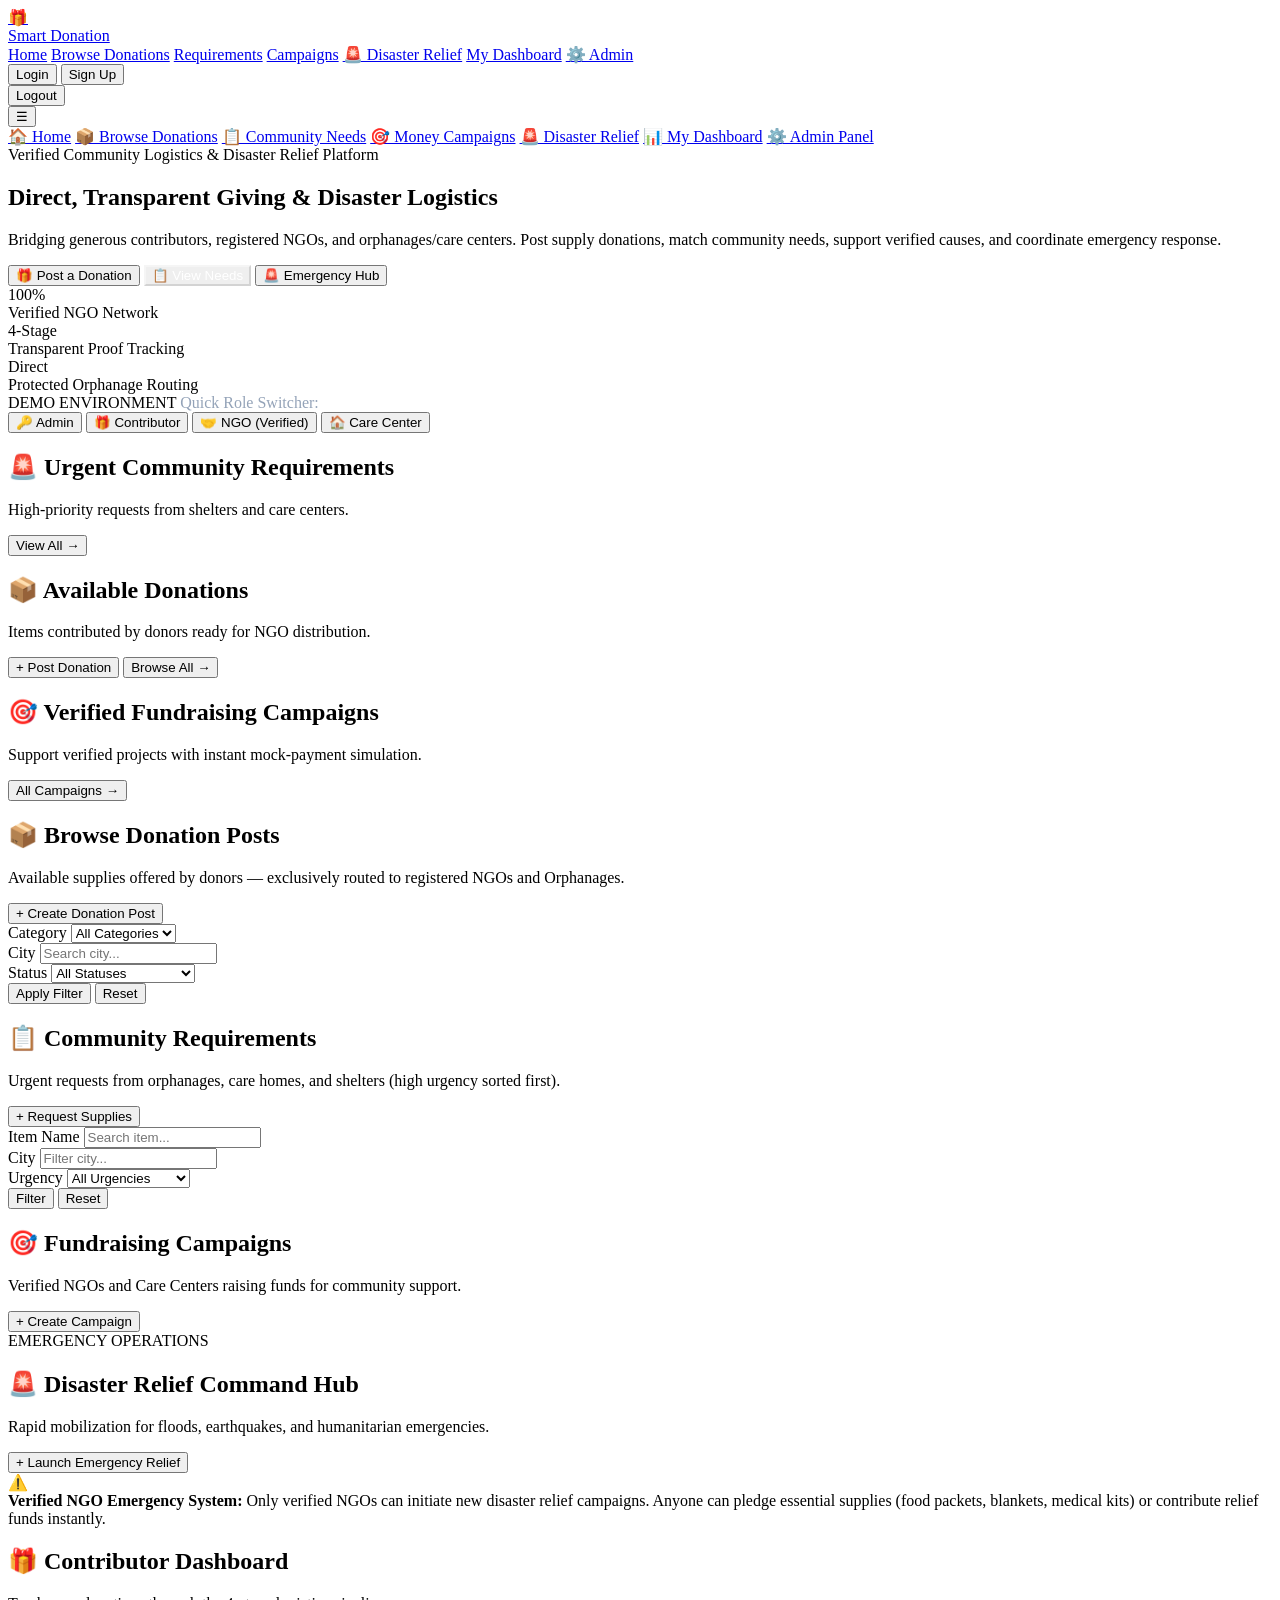
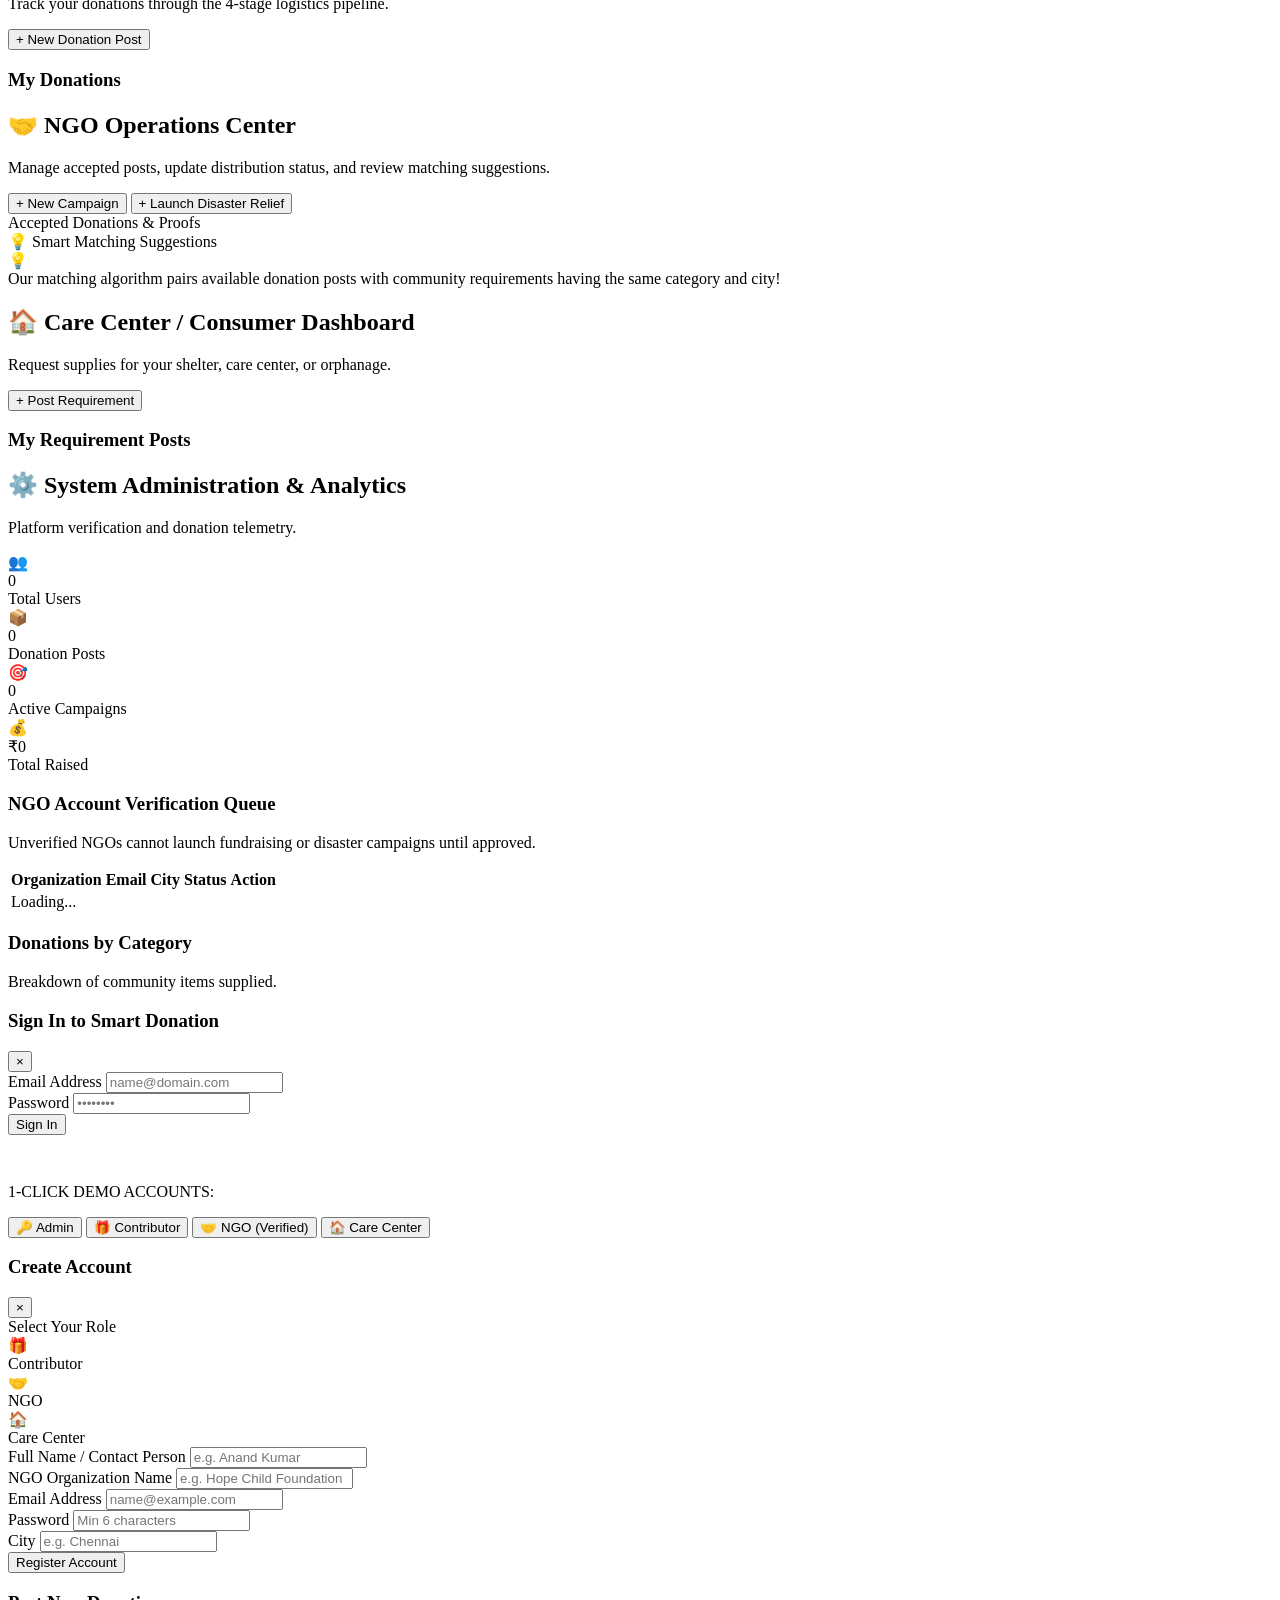
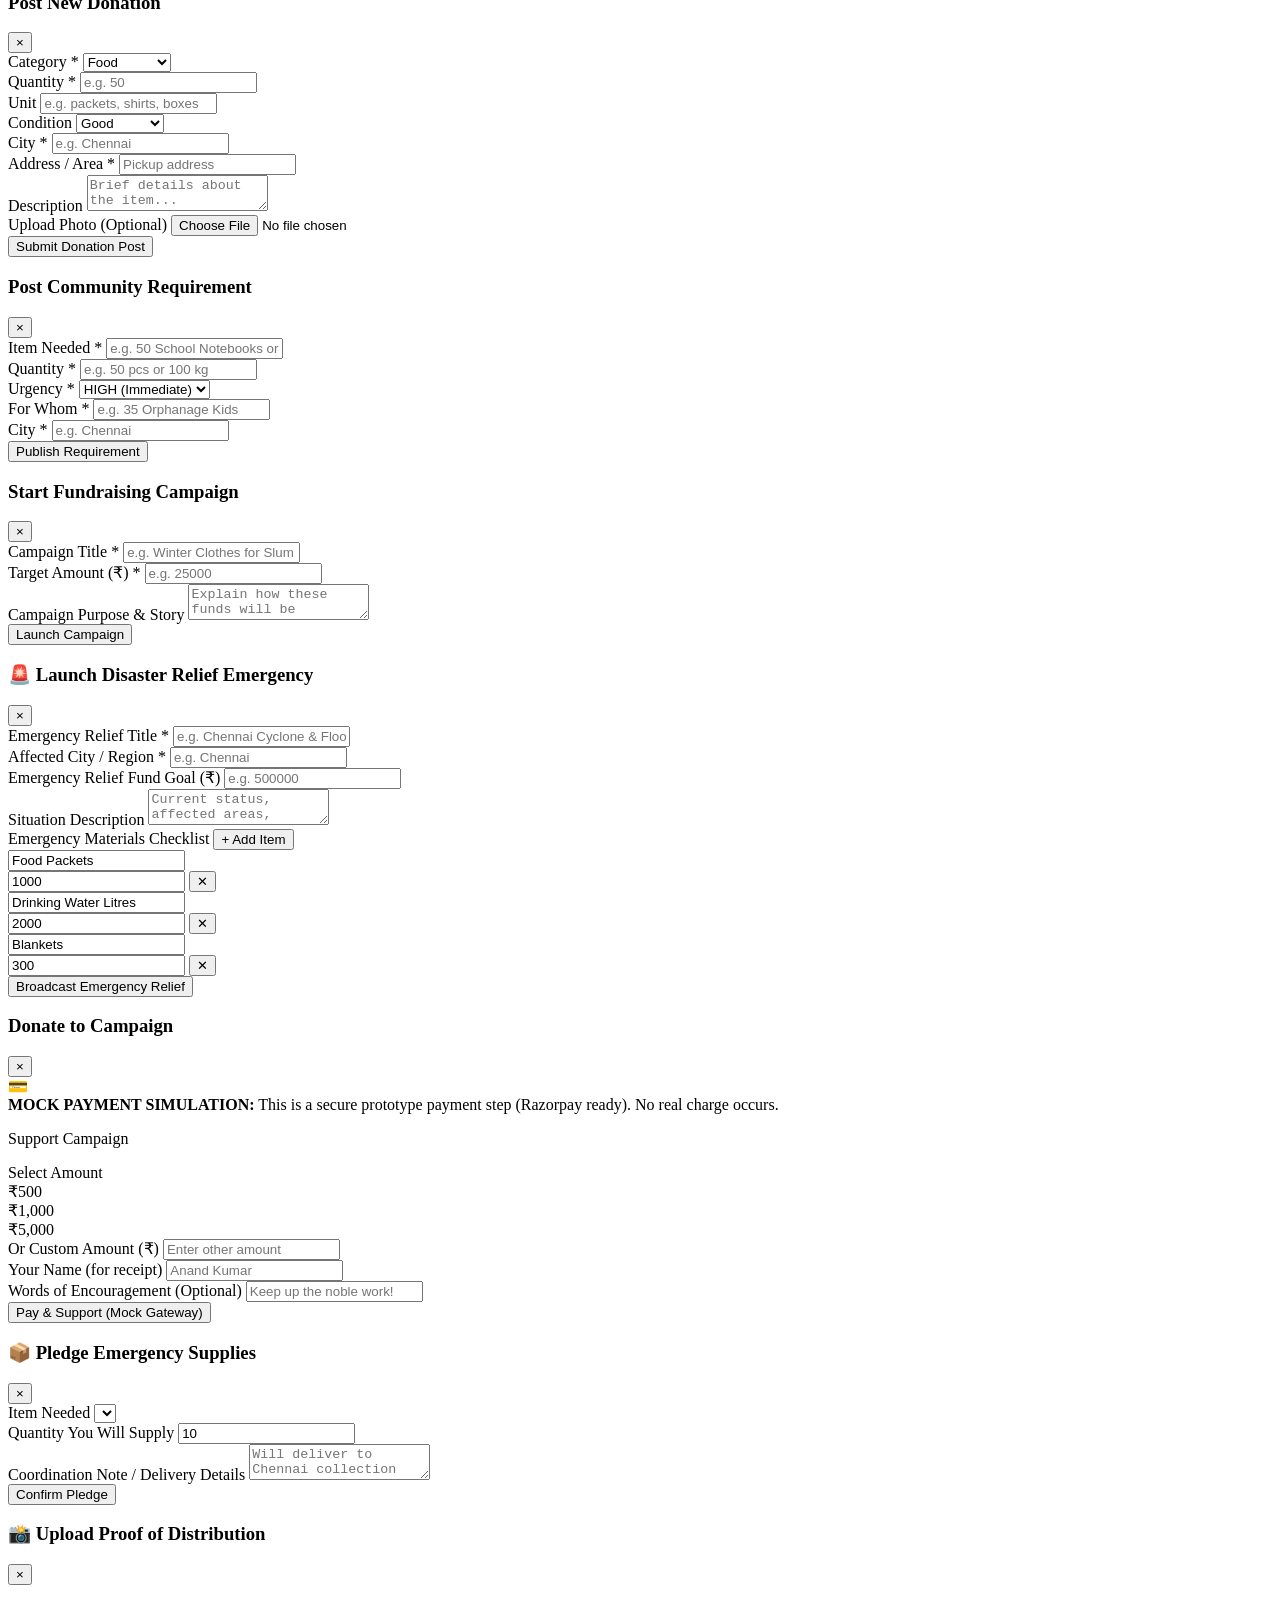
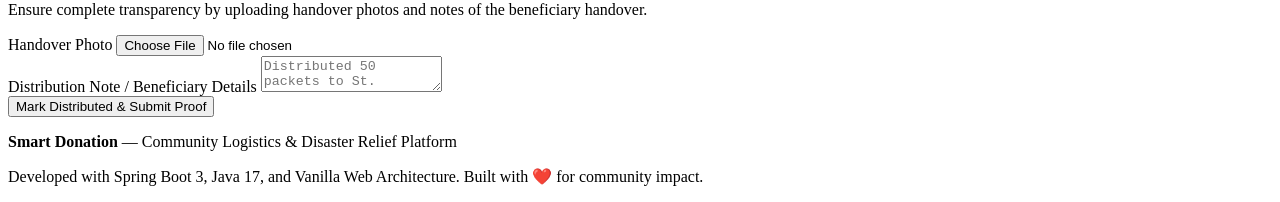
==== src/main/resources/static/index.html @ 021a74b5 "1st commit" ====
<!DOCTYPE html>
<html lang="en">
<head>
  <meta charset="UTF-8" />
  <meta name="viewport" content="width=device-width, initial-scale=1.0" />
  <title>Smart Donation — Community Logistics & Disaster Relief Platform</title>
  <meta name="description" content="Smart Donation connects Contributors, NGOs, and Orphanages/Care Centers with transparent tracking, smart matching, and disaster relief." />
  <link rel="stylesheet" href="/css/style.css" />
  <link rel="icon" href="data:image/svg+xml,<svg xmlns='http://www.w3.org/2000/svg' viewBox='0 0 100 100'><text y='.9em' font-size='90'>🎁</text></svg>">
</head>
<body>

  <!-- Toast Container -->
  <div id="toast-container" class="toast-container"></div>

  <!-- Emergency Disaster Relief Top Banner -->
  <div id="emergency-banner" class="disaster-banner hidden"></div>

  <!-- Main Navigation Bar -->
  <header class="navbar">
    <div class="navbar-inner">
      <a href="javascript:void(0)" onclick="navigateTo('home')" class="navbar-brand">
        <div class="brand-icon">🎁</div>
        <span>Smart Donation</span>
      </a>

      <nav class="navbar-nav">
        <a href="javascript:void(0)" data-view="home" class="active" onclick="navigateTo('home')">Home</a>
        <a href="javascript:void(0)" data-view="donations" onclick="navigateTo('donations')">Browse Donations</a>
        <a href="javascript:void(0)" data-view="requirements" onclick="navigateTo('requirements')">Requirements</a>
        <a href="javascript:void(0)" data-view="campaigns" onclick="navigateTo('campaigns')">Campaigns</a>
        <a href="javascript:void(0)" data-view="disaster" onclick="navigateTo('disaster')">🚨 Disaster Relief</a>
        <a href="javascript:void(0)" id="nav-dashboard-link" data-view="dashboard" class="hidden" onclick="navigateTo('dashboard')">My Dashboard</a>
        <a href="javascript:void(0)" id="nav-admin-link" data-view="admin" class="hidden" onclick="navigateTo('admin')">⚙️ Admin</a>
      </nav>

      <div class="navbar-actions">
        <!-- Guest State -->
        <div id="nav-guest-actions" class="flex gap-1 items-center">
          <button class="btn btn-sm btn-ghost" onclick="openModal('modal-login')">Login</button>
          <button class="btn btn-sm btn-primary" onclick="openModal('modal-signup')">Sign Up</button>
        </div>

        <!-- Authenticated State -->
        <div id="nav-user-actions" class="flex gap-1 items-center hidden">
          <div id="nav-user-chip" class="user-chip cursor-pointer" onclick="navigateTo('dashboard')"></div>
          <button class="btn btn-sm btn-ghost" onclick="logoutUser()">Logout</button>
        </div>

        <!-- Mobile Hamburger -->
        <button class="hamburger" id="btn-hamburger" aria-label="Toggle menu">☰</button>
      </div>
    </div>
  </header>

  <!-- Mobile Dropdown Navigation -->
  <div id="mobile-menu" class="mobile-menu hidden">
    <a href="javascript:void(0)" onclick="navigateTo('home'); closeMobileMenu();" class="py-2">🏠 Home</a>
    <a href="javascript:void(0)" onclick="navigateTo('donations'); closeMobileMenu();" class="py-2">📦 Browse Donations</a>
    <a href="javascript:void(0)" onclick="navigateTo('requirements'); closeMobileMenu();" class="py-2">📋 Community Needs</a>
    <a href="javascript:void(0)" onclick="navigateTo('campaigns'); closeMobileMenu();" class="py-2">🎯 Money Campaigns</a>
    <a href="javascript:void(0)" onclick="navigateTo('disaster'); closeMobileMenu();" class="py-2">🚨 Disaster Relief</a>
    <a href="javascript:void(0)" onclick="navigateTo('dashboard'); closeMobileMenu();" class="py-2">📊 My Dashboard</a>
    <a href="javascript:void(0)" onclick="navigateTo('admin'); closeMobileMenu();" class="py-2">⚙️ Admin Panel</a>
  </div>

  <main>

    <!-- ══════════════════════════════════════════════════════════
         VIEW: HOME
         ══════════════════════════════════════════════════════════ -->
    <section id="view-home" class="view-section animate-fadein">
      <!-- Hero Section -->
      <div class="hero">
        <div class="hero-content">
          <div class="hero-pill">
            <span class="pulse-dot"></span>
            <span>Verified Community Logistics & Disaster Relief Platform</span>
          </div>
          <h1>Direct, Transparent Giving & Disaster Logistics</h1>
          <p>
            Bridging generous contributors, registered NGOs, and orphanages/care centers. Post supply donations, match community needs, support verified causes, and coordinate emergency response.
          </p>
          <div class="hero-actions">
            <button class="btn btn-lg btn-primary" onclick="openModal('modal-create-donation')">🎁 Post a Donation</button>
            <button class="btn btn-lg btn-outline" style="color:white; border-color:rgba(255,255,255,0.4);" onclick="navigateTo('requirements')">📋 View Needs</button>
            <button class="btn btn-lg btn-danger" onclick="navigateTo('disaster')">🚨 Emergency Hub</button>
          </div>

          <div class="hero-stats">
            <div class="hero-stat">
              <div class="hero-stat-number">100%</div>
              <div class="hero-stat-label">Verified NGO Network</div>
            </div>
            <div class="hero-stat">
              <div class="hero-stat-number">4-Stage</div>
              <div class="hero-stat-label">Transparent Proof Tracking</div>
            </div>
            <div class="hero-stat">
              <div class="hero-stat-number">Direct</div>
              <div class="hero-stat-label">Protected Orphanage Routing</div>
            </div>
          </div>
        </div>
      </div>

      <!-- Quick Demo Access Toolbar -->
      <div class="demo-toolbar">
        <div class="container flex justify-between items-center flex-wrap gap-2">
          <div class="flex items-center gap-2">
            <span class="badge badge-primary text-xs">DEMO ENVIRONMENT</span>
            <span class="text-xs" style="color:#94a3b8; font-weight:500;">Quick Role Switcher:</span>
          </div>
          <div class="flex gap-1 flex-wrap">
            <button class="btn btn-xs" onclick="quickLogin('admin@ngoconnect.com', 'admin123')">🔑 Admin</button>
            <button class="btn btn-xs" onclick="quickLogin('contributor@demo.com', 'demo123')">🎁 Contributor</button>
            <button class="btn btn-xs" onclick="quickLogin('ngo@helphand.org', 'demo123')">🤝 NGO (Verified)</button>
            <button class="btn btn-xs" onclick="quickLogin('consumer@orphanage.com', 'demo123')">🏠 Care Center</button>
          </div>
        </div>
      </div>

      <!-- Urgent Community Requirements Section -->
      <div class="section container">
        <div class="flex justify-between items-center mb-3">
          <div>
            <h2 class="section-title">🚨 Urgent Community Requirements</h2>
            <p class="section-subtitle">High-priority requests from shelters and care centers.</p>
          </div>
          <button class="btn btn-sm btn-outline" onclick="navigateTo('requirements')">View All →</button>
        </div>
        <div id="home-urgent-reqs" class="grid-3">
          <div class="page-loading"><div class="spinner"></div></div>
        </div>
      </div>

      <!-- Latest Available Donations Section -->
      <div class="section" style="background: var(--surface);">
        <div class="container">
          <div class="flex justify-between items-center mb-3">
            <div>
              <h2 class="section-title">📦 Available Donations</h2>
              <p class="section-subtitle">Items contributed by donors ready for NGO distribution.</p>
            </div>
            <div class="flex gap-1">
              <button class="btn btn-sm btn-primary" onclick="openModal('modal-create-donation')">+ Post Donation</button>
              <button class="btn btn-sm btn-outline" onclick="navigateTo('donations')">Browse All →</button>
            </div>
          </div>
          <div id="home-recent-donations" class="grid-3">
            <div class="page-loading"><div class="spinner"></div></div>
          </div>
        </div>
      </div>

      <!-- Featured Campaigns Section -->
      <div class="section container">
        <div class="flex justify-between items-center mb-3">
          <div>
            <h2 class="section-title">🎯 Verified Fundraising Campaigns</h2>
            <p class="section-subtitle">Support verified projects with instant mock-payment simulation.</p>
          </div>
          <button class="btn btn-sm btn-outline" onclick="navigateTo('campaigns')">All Campaigns →</button>
        </div>
        <div id="home-featured-campaigns" class="grid-3">
          <div class="page-loading"><div class="spinner"></div></div>
        </div>
      </div>
    </section>

    <!-- ══════════════════════════════════════════════════════════
         VIEW: BROWSE DONATIONS
         ══════════════════════════════════════════════════════════ -->
    <section id="view-donations" class="view-section container py-4 hidden animate-fadein">
      <div class="flex justify-between items-center mb-3 flex-wrap gap-2">
        <div>
          <h2>📦 Browse Donation Posts</h2>
          <p class="text-muted">Available supplies offered by donors — exclusively routed to registered NGOs and Orphanages.</p>
        </div>
        <button class="btn btn-primary" onclick="openModal('modal-create-donation')">+ Create Donation Post</button>
      </div>

      <!-- Role-based Visibility Notice -->
      <div id="donation-visibility-alert" class="alert alert-info mb-3"></div>

      <!-- Filters Bar -->
      <div class="filters">
        <div class="filter-group">
          <label>Category</label>
          <select id="filter-donation-cat" onchange="loadDonations()">
            <option value="">All Categories</option>
            <option value="Food">Food</option>
            <option value="Clothes">Clothes</option>
            <option value="Medicine">Medicine</option>
            <option value="Books">Books</option>
            <option value="Electronics">Electronics</option>
            <option value="Other">Other</option>
          </select>
        </div>
        <div class="filter-group">
          <label>City</label>
          <input type="text" id="filter-donation-city" placeholder="Search city..." onkeyup="if(event.key==='Enter') loadDonations()" />
        </div>
        <div class="filter-group">
          <label>Status</label>
          <select id="filter-donation-status" onchange="loadDonations()">
            <option value="">All Statuses</option>
            <option value="POSTED">POSTED (Available)</option>
            <option value="ACCEPTED">ACCEPTED</option>
            <option value="COLLECTED">COLLECTED</option>
            <option value="DISTRIBUTED">DISTRIBUTED</option>
          </select>
        </div>
        <div class="flex items-center gap-1" style="margin-bottom: 2px;">
          <button class="btn btn-sm btn-primary" onclick="loadDonations()">Apply Filter</button>
          <button class="btn btn-sm btn-ghost" onclick="document.getElementById('filter-donation-cat').value=''; document.getElementById('filter-donation-city').value=''; document.getElementById('filter-donation-status').value=''; loadDonations();">Reset</button>
        </div>
      </div>

      <!-- Donations Grid -->
      <div id="donations-grid" class="grid-3">
        <div class="page-loading"><div class="spinner"></div></div>
      </div>
    </section>

    <!-- ══════════════════════════════════════════════════════════
         VIEW: BROWSE REQUIREMENTS
         ══════════════════════════════════════════════════════════ -->
    <section id="view-requirements" class="view-section container py-4 hidden animate-fadein">
      <div class="flex justify-between items-center mb-3 flex-wrap gap-2">
        <div>
          <h2>📋 Community Requirements</h2>
          <p class="text-muted">Urgent requests from orphanages, care homes, and shelters (high urgency sorted first).</p>
        </div>
        <button class="btn btn-primary" onclick="openModal('modal-create-requirement')">+ Request Supplies</button>
      </div>

      <!-- Filters Bar -->
      <div class="filters">
        <div class="filter-group">
          <label>Item Name</label>
          <input type="text" id="filter-req-item" placeholder="Search item..." onkeyup="if(event.key==='Enter') loadRequirements()" />
        </div>
        <div class="filter-group">
          <label>City</label>
          <input type="text" id="filter-req-city" placeholder="Filter city..." onkeyup="if(event.key==='Enter') loadRequirements()" />
        </div>
        <div class="filter-group">
          <label>Urgency</label>
          <select id="filter-req-urgency" onchange="loadRequirements()">
            <option value="">All Urgencies</option>
            <option value="HIGH">High Urgency</option>
            <option value="MEDIUM">Medium Urgency</option>
            <option value="LOW">Low Urgency</option>
          </select>
        </div>
        <div class="flex items-center gap-1" style="margin-bottom: 2px;">
          <button class="btn btn-sm btn-primary" onclick="loadRequirements()">Filter</button>
          <button class="btn btn-sm btn-ghost" onclick="document.getElementById('filter-req-item').value=''; document.getElementById('filter-req-city').value=''; document.getElementById('filter-req-urgency').value=''; loadRequirements();">Reset</button>
        </div>
      </div>

      <!-- Requirements Grid -->
      <div id="requirements-grid" class="grid-3">
        <div class="page-loading"><div class="spinner"></div></div>
      </div>
    </section>

    <!-- ══════════════════════════════════════════════════════════
         VIEW: CAMPAIGNS
         ══════════════════════════════════════════════════════════ -->
    <section id="view-campaigns" class="view-section container py-4 hidden animate-fadein">
      <div class="flex justify-between items-center mb-3 flex-wrap gap-2">
        <div>
          <h2>🎯 Fundraising Campaigns</h2>
          <p class="text-muted">Verified NGOs and Care Centers raising funds for community support.</p>
        </div>
        <button class="btn btn-primary" onclick="openModal('modal-create-campaign')">+ Create Campaign</button>
      </div>

      <div id="campaigns-grid" class="grid-3">
        <div class="page-loading"><div class="spinner"></div></div>
      </div>
    </section>

    <!-- ══════════════════════════════════════════════════════════
         VIEW: DISASTER RELIEF
         ══════════════════════════════════════════════════════════ -->
    <section id="view-disaster" class="view-section container py-4 hidden animate-fadein">
      <div class="flex justify-between items-center mb-3 flex-wrap gap-2">
        <div>
          <span class="badge badge-danger mb-1">EMERGENCY OPERATIONS</span>
          <h2>🚨 Disaster Relief Command Hub</h2>
          <p class="text-muted">Rapid mobilization for floods, earthquakes, and humanitarian emergencies.</p>
        </div>
        <button class="btn btn-danger" onclick="openModal('modal-create-disaster')">+ Launch Emergency Relief</button>
      </div>

      <div class="alert alert-warning mb-4">
        <span class="alert-icon">⚠️</span>
        <div>
          <strong>Verified NGO Emergency System:</strong> Only verified NGOs can initiate new disaster relief campaigns. Anyone can pledge essential supplies (food packets, blankets, medical kits) or contribute relief funds instantly.
        </div>
      </div>

      <div id="disaster-cards-container" class="grid-2">
        <div class="page-loading"><div class="spinner"></div></div>
      </div>
    </section>

    <!-- ══════════════════════════════════════════════════════════
         VIEW: ROLE DASHBOARD
         ══════════════════════════════════════════════════════════ -->
    <section id="view-dashboard" class="view-section container py-4 hidden animate-fadein">
      
      <!-- 1. Contributor Dashboard -->
      <div id="dash-contributor" class="role-dashboard hidden">
        <div class="flex justify-between items-center mb-4 flex-wrap gap-2">
          <div>
            <h2>🎁 Contributor Dashboard</h2>
            <p class="text-muted">Track your donations through the 4-stage logistics pipeline.</p>
          </div>
          <button class="btn btn-primary" onclick="openModal('modal-create-donation')">+ New Donation Post</button>
        </div>

        <h3 class="mb-2">My Donations</h3>
        <div id="contributor-my-donations">
          <div class="page-loading"><div class="spinner"></div></div>
        </div>
      </div>

      <!-- 2. NGO Dashboard -->
      <div id="dash-ngo" class="role-dashboard hidden">
        <div class="flex justify-between items-center mb-4 flex-wrap gap-2">
          <div>
            <h2>🤝 NGO Operations Center</h2>
            <p class="text-muted">Manage accepted posts, update distribution status, and review matching suggestions.</p>
          </div>
          <div class="flex gap-1 flex-wrap">
            <button class="btn btn-sm btn-outline" onclick="openModal('modal-create-campaign')">+ New Campaign</button>
            <button class="btn btn-sm btn-danger" onclick="openModal('modal-create-disaster')">+ Launch Disaster Relief</button>
          </div>
        </div>

        <!-- NGO Tabs -->
        <div class="tabs">
          <div class="tab active" onclick="this.parentElement.querySelectorAll('.tab').forEach(t=>t.classList.remove('active')); this.classList.add('active'); document.getElementById('ngo-tab-accepted').classList.remove('hidden'); document.getElementById('ngo-tab-matches').classList.add('hidden');">
            Accepted Donations & Proofs
          </div>
          <div class="tab" onclick="this.parentElement.querySelectorAll('.tab').forEach(t=>t.classList.remove('active')); this.classList.add('active'); document.getElementById('ngo-tab-accepted').classList.add('hidden'); document.getElementById('ngo-tab-matches').classList.remove('hidden');">
            💡 Smart Matching Suggestions
          </div>
        </div>

        <div id="ngo-tab-accepted">
          <div id="ngo-accepted-donations">
            <div class="page-loading"><div class="spinner"></div></div>
          </div>
        </div>

        <div id="ngo-tab-matches" class="hidden">
          <div class="alert alert-info mb-3">
            <span class="alert-icon">💡</span>
            <div>Our matching algorithm pairs available donation posts with community requirements having the same category and city!</div>
          </div>
          <div id="ngo-matches-list">
            <div class="page-loading"><div class="spinner"></div></div>
          </div>
        </div>
      </div>

      <!-- 3. Consumer Dashboard -->
      <div id="dash-consumer" class="role-dashboard hidden">
        <div class="flex justify-between items-center mb-4 flex-wrap gap-2">
          <div>
            <h2>🏠 Care Center / Consumer Dashboard</h2>
            <p class="text-muted">Request supplies for your shelter, care center, or orphanage.</p>
          </div>
          <button class="btn btn-primary" onclick="openModal('modal-create-requirement')">+ Post Requirement</button>
        </div>

        <h3 class="mb-2">My Requirement Posts</h3>
        <div id="consumer-my-requirements">
          <div class="page-loading"><div class="spinner"></div></div>
        </div>
      </div>
    </section>

    <!-- ══════════════════════════════════════════════════════════
         VIEW: ADMIN PANEL
         ══════════════════════════════════════════════════════════ -->
    <section id="view-admin" class="view-section container py-4 hidden animate-fadein">
      <div class="flex justify-between items-center mb-4">
        <div>
          <h2>⚙️ System Administration & Analytics</h2>
          <p class="text-muted">Platform verification and donation telemetry.</p>
        </div>
      </div>

      <!-- Platform KPI Cards -->
      <div class="stats-grid mb-4">
        <div class="stat-card">
          <div class="stat-icon">👥</div>
          <div id="stat-total-users" class="stat-number">0</div>
          <div class="stat-label">Total Users</div>
        </div>
        <div class="stat-card">
          <div class="stat-icon">📦</div>
          <div id="stat-total-donations" class="stat-number">0</div>
          <div class="stat-label">Donation Posts</div>
        </div>
        <div class="stat-card">
          <div class="stat-icon">🎯</div>
          <div id="stat-total-campaigns" class="stat-number">0</div>
          <div class="stat-label">Active Campaigns</div>
        </div>
        <div class="stat-card">
          <div class="stat-icon">💰</div>
          <div id="stat-total-raised" class="stat-number">₹0</div>
          <div class="stat-label">Total Raised</div>
        </div>
      </div>

      <div class="grid-2 gap-3 mb-4">
        <!-- NGO Verification Table -->
        <div class="card">
          <h3 class="card-title mb-2">NGO Account Verification Queue</h3>
          <p class="card-subtitle mb-3">Unverified NGOs cannot launch fundraising or disaster campaigns until approved.</p>
          <div class="table-wrapper">
            <table>
              <thead>
                <tr>
                  <th>Organization</th>
                  <th>Email</th>
                  <th>City</th>
                  <th>Status</th>
                  <th>Action</th>
                </tr>
              </thead>
              <tbody id="admin-pending-ngos-tbody">
                <tr><td colspan="5" class="text-center py-2">Loading...</td></tr>
              </tbody>
            </table>
          </div>
        </div>

        <!-- Category Distribution -->
        <div class="card">
          <h3 class="card-title mb-2">Donations by Category</h3>
          <p class="card-subtitle mb-3">Breakdown of community items supplied.</p>
          <div id="admin-category-breakdown">
            <div class="page-loading"><div class="spinner"></div></div>
          </div>
        </div>
      </div>
    </section>

  </main>

  <!-- ══════════════════════════════════════════════════════════
       MODALS
       ══════════════════════════════════════════════════════════ -->

  <!-- Modal: Login -->
  <div id="modal-login" class="modal-overlay">
    <div class="modal">
      <div class="modal-header">
        <h3 class="modal-title">Sign In to Smart Donation</h3>
        <button class="modal-close" onclick="closeModal('modal-login')">×</button>
      </div>
      <div class="modal-body">
        <form onsubmit="event.preventDefault(); loginUser(this.email.value, this.password.value);">
          <div class="form-group">
            <label class="form-label">Email Address</label>
            <input type="email" id="login-email" name="email" class="form-control" required placeholder="name@domain.com" />
          </div>
          <div class="form-group">
            <label class="form-label">Password</label>
            <input type="password" id="login-password" name="password" class="form-control" required placeholder="••••••••" />
          </div>
          <button type="submit" class="btn btn-primary btn-full mb-3">Sign In</button>
        </form>

        <div style="border-top: 1px solid var(--border); padding-top: 1rem; margin-top: 1rem;">
          <p class="text-xs text-muted mb-2 font-semibold">1-CLICK DEMO ACCOUNTS:</p>
          <div class="grid-2 gap-1">
            <button class="btn btn-xs btn-outline" onclick="quickLogin('admin@ngoconnect.com', 'admin123')">🔑 Admin</button>
            <button class="btn btn-xs btn-outline" onclick="quickLogin('contributor@demo.com', 'demo123')">🎁 Contributor</button>
            <button class="btn btn-xs btn-outline" onclick="quickLogin('ngo@helphand.org', 'demo123')">🤝 NGO (Verified)</button>
            <button class="btn btn-xs btn-outline" onclick="quickLogin('consumer@orphanage.com', 'demo123')">🏠 Care Center</button>
          </div>
        </div>
      </div>
    </div>
  </div>

  <!-- Modal: Signup -->
  <div id="modal-signup" class="modal-overlay">
    <div class="modal">
      <div class="modal-header">
        <h3 class="modal-title">Create Account</h3>
        <button class="modal-close" onclick="closeModal('modal-signup')">×</button>
      </div>
      <div class="modal-body">
        <form onsubmit="event.preventDefault(); signupUser({
          name: this.name.value,
          email: this.email.value,
          password: this.password.value,
          role: document.getElementById('signup-role').value,
          city: this.city.value,
          organizationName: this.organizationName ? this.organizationName.value : null
        });">
          <input type="hidden" id="signup-role" value="CONTRIBUTOR" />
          <div class="form-group">
            <label class="form-label">Select Your Role</label>
            <div class="role-cards">
              <div class="role-card selected" data-role="CONTRIBUTOR">
                <div class="role-icon">🎁</div>
                <div class="role-name">Contributor</div>
              </div>
              <div class="role-card" data-role="NGO">
                <div class="role-icon">🤝</div>
                <div class="role-name">NGO</div>
              </div>
              <div class="role-card" data-role="CONSUMER">
                <div class="role-icon">🏠</div>
                <div class="role-name">Care Center</div>
              </div>
            </div>
          </div>

          <div class="form-group">
            <label class="form-label">Full Name / Contact Person</label>
            <input type="text" name="name" class="form-control" required placeholder="e.g. Anand Kumar" />
          </div>

          <div id="signup-org-group" class="form-group hidden">
            <label class="form-label">NGO Organization Name</label>
            <input type="text" name="organizationName" class="form-control" placeholder="e.g. Hope Child Foundation" />
          </div>

          <div class="form-group">
            <label class="form-label">Email Address</label>
            <input type="email" name="email" class="form-control" required placeholder="name@example.com" />
          </div>

          <div class="form-row">
            <div class="form-group">
              <label class="form-label">Password</label>
              <input type="password" name="password" class="form-control" required placeholder="Min 6 characters" />
            </div>
            <div class="form-group">
              <label class="form-label">City</label>
              <input type="text" name="city" class="form-control" placeholder="e.g. Chennai" />
            </div>
          </div>

          <button type="submit" class="btn btn-primary btn-full">Register Account</button>
        </form>
      </div>
    </div>
  </div>

  <!-- Modal: Create Donation Post -->
  <div id="modal-create-donation" class="modal-overlay">
    <div class="modal">
      <div class="modal-header">
        <h3 class="modal-title">Post New Donation</h3>
        <button class="modal-close" onclick="closeModal('modal-create-donation')">×</button>
      </div>
      <div class="modal-body">
        <form id="form-create-donation">
          <div class="form-row">
            <div class="form-group">
              <label class="form-label">Category <span class="required">*</span></label>
              <select name="category" id="donation-category" class="form-control" required>
                <option value="Food">Food</option>
                <option value="Clothes">Clothes</option>
                <option value="Medicine">Medicine</option>
                <option value="Books">Books</option>
                <option value="Electronics">Electronics</option>
                <option value="Other">Other</option>
              </select>
            </div>
            <div class="form-group">
              <label class="form-label">Quantity <span class="required">*</span></label>
              <input type="number" name="quantity" class="form-control" required min="1" placeholder="e.g. 50" />
            </div>
          </div>

          <div class="form-row">
            <div class="form-group">
              <label class="form-label">Unit</label>
              <input type="text" name="unit" class="form-control" placeholder="e.g. packets, shirts, boxes" />
            </div>
            <div class="form-group">
              <label class="form-label">Condition</label>
              <select name="condition" class="form-control">
                <option value="GOOD">Good</option>
                <option value="NEW">Brand New</option>
                <option value="FAIR">Fair</option>
              </select>
            </div>
          </div>

          <div class="form-row">
            <div class="form-group">
              <label class="form-label">City <span class="required">*</span></label>
              <input type="text" name="city" id="donation-city" class="form-control" required placeholder="e.g. Chennai" />
            </div>
            <div class="form-group">
              <label class="form-label">Address / Area <span class="required">*</span></label>
              <input type="text" name="address" class="form-control" required placeholder="Pickup address" />
            </div>
          </div>

          <div class="form-group">
            <label class="form-label">Description</label>
            <textarea name="description" id="donation-desc" class="form-control" placeholder="Brief details about the item..."></textarea>
          </div>

          <div class="form-group">
            <label class="form-label">Upload Photo (Optional)</label>
            <input type="file" name="photo" accept="image/*" class="form-control" />
          </div>

          <button type="submit" class="btn btn-primary btn-full">Submit Donation Post</button>
        </form>
      </div>
    </div>
  </div>

  <!-- Modal: Create Requirement Post -->
  <div id="modal-create-requirement" class="modal-overlay">
    <div class="modal">
      <div class="modal-header">
        <h3 class="modal-title">Post Community Requirement</h3>
        <button class="modal-close" onclick="closeModal('modal-create-requirement')">×</button>
      </div>
      <div class="modal-body">
        <form id="form-create-requirement">
          <div class="form-group">
            <label class="form-label">Item Needed <span class="required">*</span></label>
            <input type="text" name="item" class="form-control" required placeholder="e.g. 50 School Notebooks or Rice bags" />
          </div>

          <div class="form-row">
            <div class="form-group">
              <label class="form-label">Quantity <span class="required">*</span></label>
              <input type="text" name="quantity" class="form-control" required placeholder="e.g. 50 pcs or 100 kg" />
            </div>
            <div class="form-group">
              <label class="form-label">Urgency <span class="required">*</span></label>
              <select name="urgency" class="form-control" required>
                <option value="HIGH">HIGH (Immediate)</option>
                <option value="MEDIUM">MEDIUM</option>
                <option value="LOW">LOW</option>
              </select>
            </div>
          </div>

          <div class="form-row">
            <div class="form-group">
              <label class="form-label">For Whom <span class="required">*</span></label>
              <input type="text" name="forWhom" class="form-control" required placeholder="e.g. 35 Orphanage Kids" />
            </div>
            <div class="form-group">
              <label class="form-label">City <span class="required">*</span></label>
              <input type="text" name="city" class="form-control" required placeholder="e.g. Chennai" />
            </div>
          </div>

          <button type="submit" class="btn btn-primary btn-full">Publish Requirement</button>
        </form>
      </div>
    </div>
  </div>

  <!-- Modal: Create Campaign -->
  <div id="modal-create-campaign" class="modal-overlay">
    <div class="modal">
      <div class="modal-header">
        <h3 class="modal-title">Start Fundraising Campaign</h3>
        <button class="modal-close" onclick="closeModal('modal-create-campaign')">×</button>
      </div>
      <div class="modal-body">
        <form id="form-create-campaign">
          <div class="form-group">
            <label class="form-label">Campaign Title <span class="required">*</span></label>
            <input type="text" name="title" class="form-control" required placeholder="e.g. Winter Clothes for Slum Children" />
          </div>

          <div class="form-group">
            <label class="form-label">Target Amount (₹) <span class="required">*</span></label>
            <input type="number" name="targetAmount" class="form-control" required min="100" placeholder="e.g. 25000" />
          </div>

          <div class="form-group">
            <label class="form-label">Campaign Purpose & Story</label>
            <textarea name="description" class="form-control" required placeholder="Explain how these funds will be utilized..."></textarea>
          </div>

          <button type="submit" class="btn btn-primary btn-full">Launch Campaign</button>
        </form>
      </div>
    </div>
  </div>

  <!-- Modal: Create Disaster Relief -->
  <div id="modal-create-disaster" class="modal-overlay">
    <div class="modal">
      <div class="modal-header">
        <h3 class="modal-title">🚨 Launch Disaster Relief Emergency</h3>
        <button class="modal-close" onclick="closeModal('modal-create-disaster')">×</button>
      </div>
      <div class="modal-body">
        <form id="form-create-disaster">
          <div class="form-group">
            <label class="form-label">Emergency Relief Title <span class="required">*</span></label>
            <input type="text" name="title" class="form-control" required placeholder="e.g. Chennai Cyclone & Flood Relief 2026" />
          </div>

          <div class="form-row">
            <div class="form-group">
              <label class="form-label">Affected City / Region <span class="required">*</span></label>
              <input type="text" name="city" class="form-control" required placeholder="e.g. Chennai" />
            </div>
            <div class="form-group">
              <label class="form-label">Emergency Relief Fund Goal (₹)</label>
              <input type="number" name="targetAmount" class="form-control" placeholder="e.g. 500000" />
            </div>
          </div>

          <div class="form-group">
            <label class="form-label">Situation Description</label>
            <textarea name="description" class="form-control" required placeholder="Current status, affected areas, immediate needs..."></textarea>
          </div>

          <div class="form-group">
            <div class="flex justify-between items-center mb-1">
              <label class="form-label">Emergency Materials Checklist</label>
              <button type="button" class="btn btn-xs btn-outline" onclick="addDisasterNeedRow()">+ Add Item</button>
            </div>
            <div id="disaster-needs-container">
              <div class="disaster-need-row form-row mb-1">
                <input type="text" class="form-control need-item-name" value="Food Packets" required />
                <div class="flex gap-1">
                  <input type="number" class="form-control need-item-qty" value="1000" min="1" required />
                  <button type="button" class="btn btn-sm btn-ghost" onclick="this.closest('.disaster-need-row').remove()">✕</button>
                </div>
              </div>
              <div class="disaster-need-row form-row mb-1">
                <input type="text" class="form-control need-item-name" value="Drinking Water Litres" required />
                <div class="flex gap-1">
                  <input type="number" class="form-control need-item-qty" value="2000" min="1" required />
                  <button type="button" class="btn btn-sm btn-ghost" onclick="this.closest('.disaster-need-row').remove()">✕</button>
                </div>
              </div>
              <div class="disaster-need-row form-row mb-1">
                <input type="text" class="form-control need-item-name" value="Blankets" required />
                <div class="flex gap-1">
                  <input type="number" class="form-control need-item-qty" value="300" min="1" required />
                  <button type="button" class="btn btn-sm btn-ghost" onclick="this.closest('.disaster-need-row').remove()">✕</button>
                </div>
              </div>
            </div>
          </div>

          <button type="submit" class="btn btn-danger btn-full">Broadcast Emergency Relief</button>
        </form>
      </div>
    </div>
  </div>

  <!-- Modal: Mock Payment Donation -->
  <div id="modal-donate-money" class="modal-overlay">
    <div class="modal">
      <div class="modal-header">
        <h3 class="modal-title">Donate to Campaign</h3>
        <button class="modal-close" onclick="closeModal('modal-donate-money')">×</button>
      </div>
      <div class="modal-body">
        <div class="mock-payment-notice">
          <span>💳</span>
          <div><strong>MOCK PAYMENT SIMULATION:</strong> This is a secure prototype payment step (Razorpay ready). No real charge occurs.</div>
        </div>

        <p class="text-sm font-semibold mb-2" id="donate-modal-campaign-title">Support Campaign</p>

        <label class="form-label">Select Amount</label>
        <div class="amount-grid">
          <div class="amount-chip" data-amount="500" onclick="selectPresetAmount(500)">₹500</div>
          <div class="amount-chip selected" data-amount="1000" onclick="selectPresetAmount(1000)">₹1,000</div>
          <div class="amount-chip" data-amount="5000" onclick="selectPresetAmount(5000)">₹5,000</div>
        </div>

        <input type="hidden" id="selected-donation-amount" value="1000" />

        <div class="form-group">
          <label class="form-label">Or Custom Amount (₹)</label>
          <input type="number" id="custom-donation-amount" class="form-control" placeholder="Enter other amount" oninput="handleCustomAmountChange(event)" />
        </div>

        <div class="form-group">
          <label class="form-label">Your Name (for receipt)</label>
          <input type="text" id="donation-donor-name" class="form-control" placeholder="Anand Kumar" />
        </div>

        <div class="form-group">
          <label class="form-label">Words of Encouragement (Optional)</label>
          <input type="text" id="donation-donor-note" class="form-control" placeholder="Keep up the noble work!" />
        </div>

        <button id="btn-confirm-payment" class="btn btn-success btn-full" onclick="submitMockDonation()">Pay & Support (Mock Gateway)</button>
      </div>
    </div>
  </div>

  <!-- Modal: Pledge Supplies for Disaster Relief -->
  <div id="modal-pledge-material" class="modal-overlay">
    <div class="modal">
      <div class="modal-header">
        <h3 class="modal-title">📦 Pledge Emergency Supplies</h3>
        <button class="modal-close" onclick="closeModal('modal-pledge-material')">×</button>
      </div>
      <div class="modal-body">
        <div class="form-group">
          <label class="form-label">Item Needed</label>
          <select id="pledge-item-select" class="form-control"></select>
        </div>

        <div class="form-group">
          <label class="form-label">Quantity You Will Supply</label>
          <input type="number" id="pledge-quantity" class="form-control" min="1" value="10" required />
        </div>

        <div class="form-group">
          <label class="form-label">Coordination Note / Delivery Details</label>
          <textarea id="pledge-notes" class="form-control" placeholder="Will deliver to Chennai collection center on Friday..."></textarea>
        </div>

        <button class="btn btn-primary btn-full" onclick="submitPledge()">Confirm Pledge</button>
      </div>
    </div>
  </div>

  <!-- Modal: Proof of Distribution -->
  <div id="modal-proof-distribution" class="modal-overlay">
    <div class="modal">
      <div class="modal-header">
        <h3 class="modal-title">📸 Upload Proof of Distribution</h3>
        <button class="modal-close" onclick="closeModal('modal-proof-distribution')">×</button>
      </div>
      <div class="modal-body">
        <p class="text-sm text-muted mb-3">Ensure complete transparency by uploading handover photos and notes of the beneficiary handover.</p>
        
        <div class="form-group">
          <label class="form-label">Handover Photo</label>
          <input type="file" id="distribute-photo" accept="image/*" class="form-control" />
        </div>

        <div class="form-group">
          <label class="form-label">Distribution Note / Beneficiary Details</label>
          <textarea id="distribute-notes" class="form-control" placeholder="Distributed 50 packets to St. Joseph's Children Home, Chennai..."></textarea>
        </div>

        <button class="btn btn-success btn-full" onclick="submitProofDistribution()">Mark Distributed & Submit Proof</button>
      </div>
    </div>
  </div>

  <!-- Footer -->
  <footer>
    <div class="container">
      <p class="mb-1"><strong>Smart Donation</strong> — Community Logistics & Disaster Relief Platform</p>
      <p class="text-light text-xs">Developed with Spring Boot 3, Java 17, and Vanilla Web Architecture. Built with ❤️ for community impact.</p>
    </div>
  </footer>

  <script src="/js/app.js"></script>
</body>
</html>
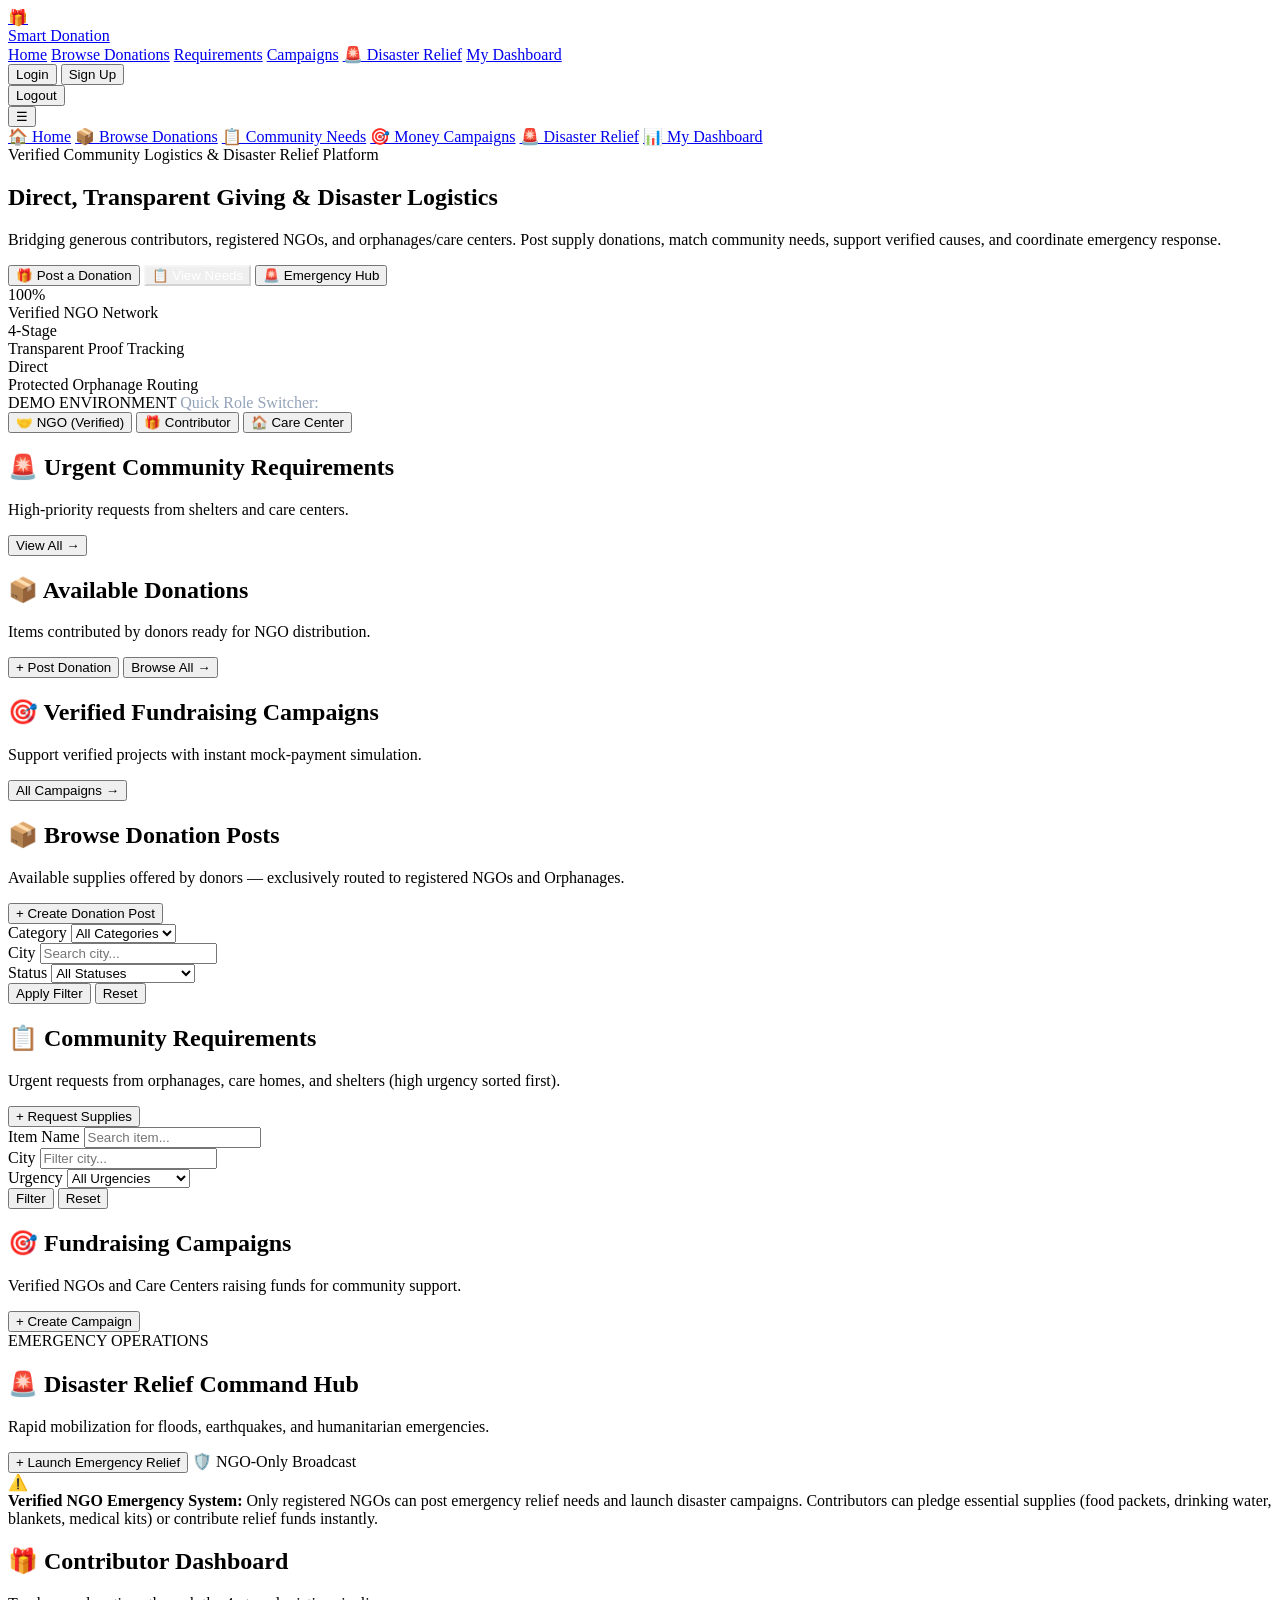
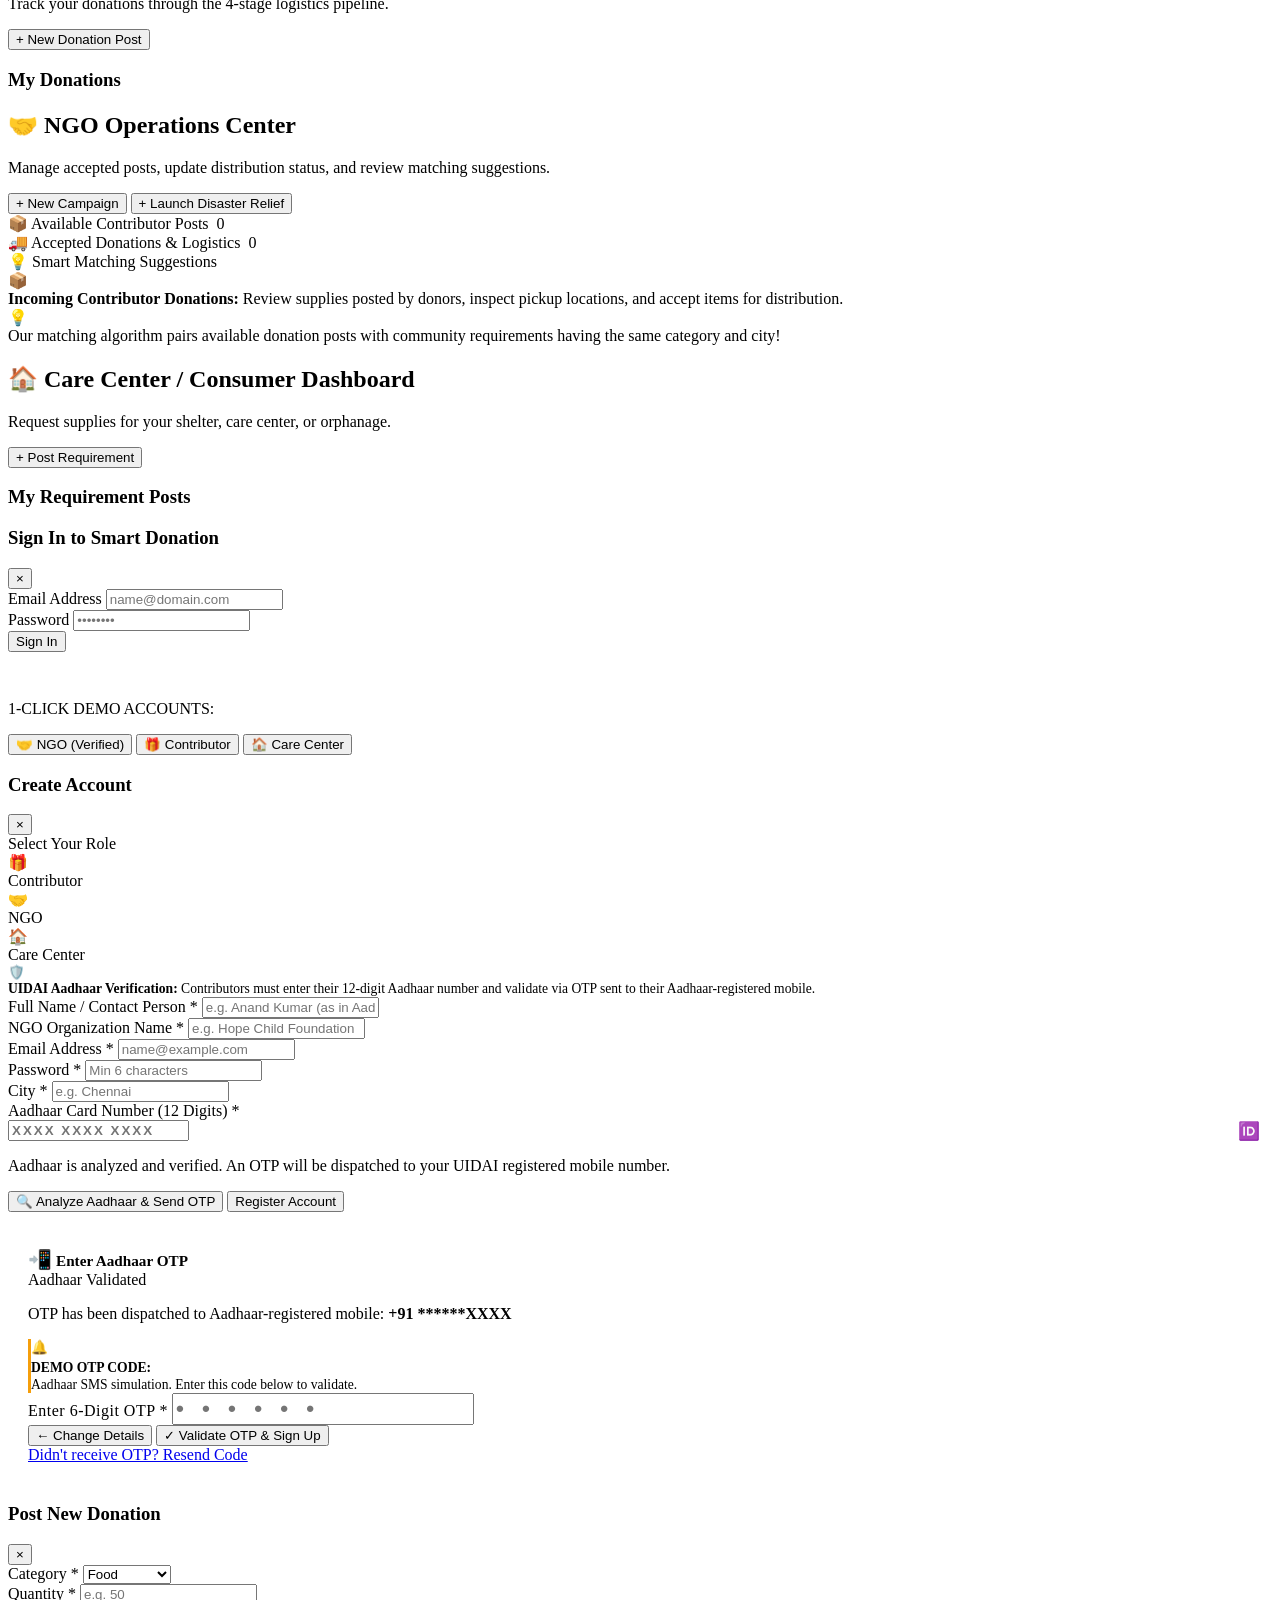
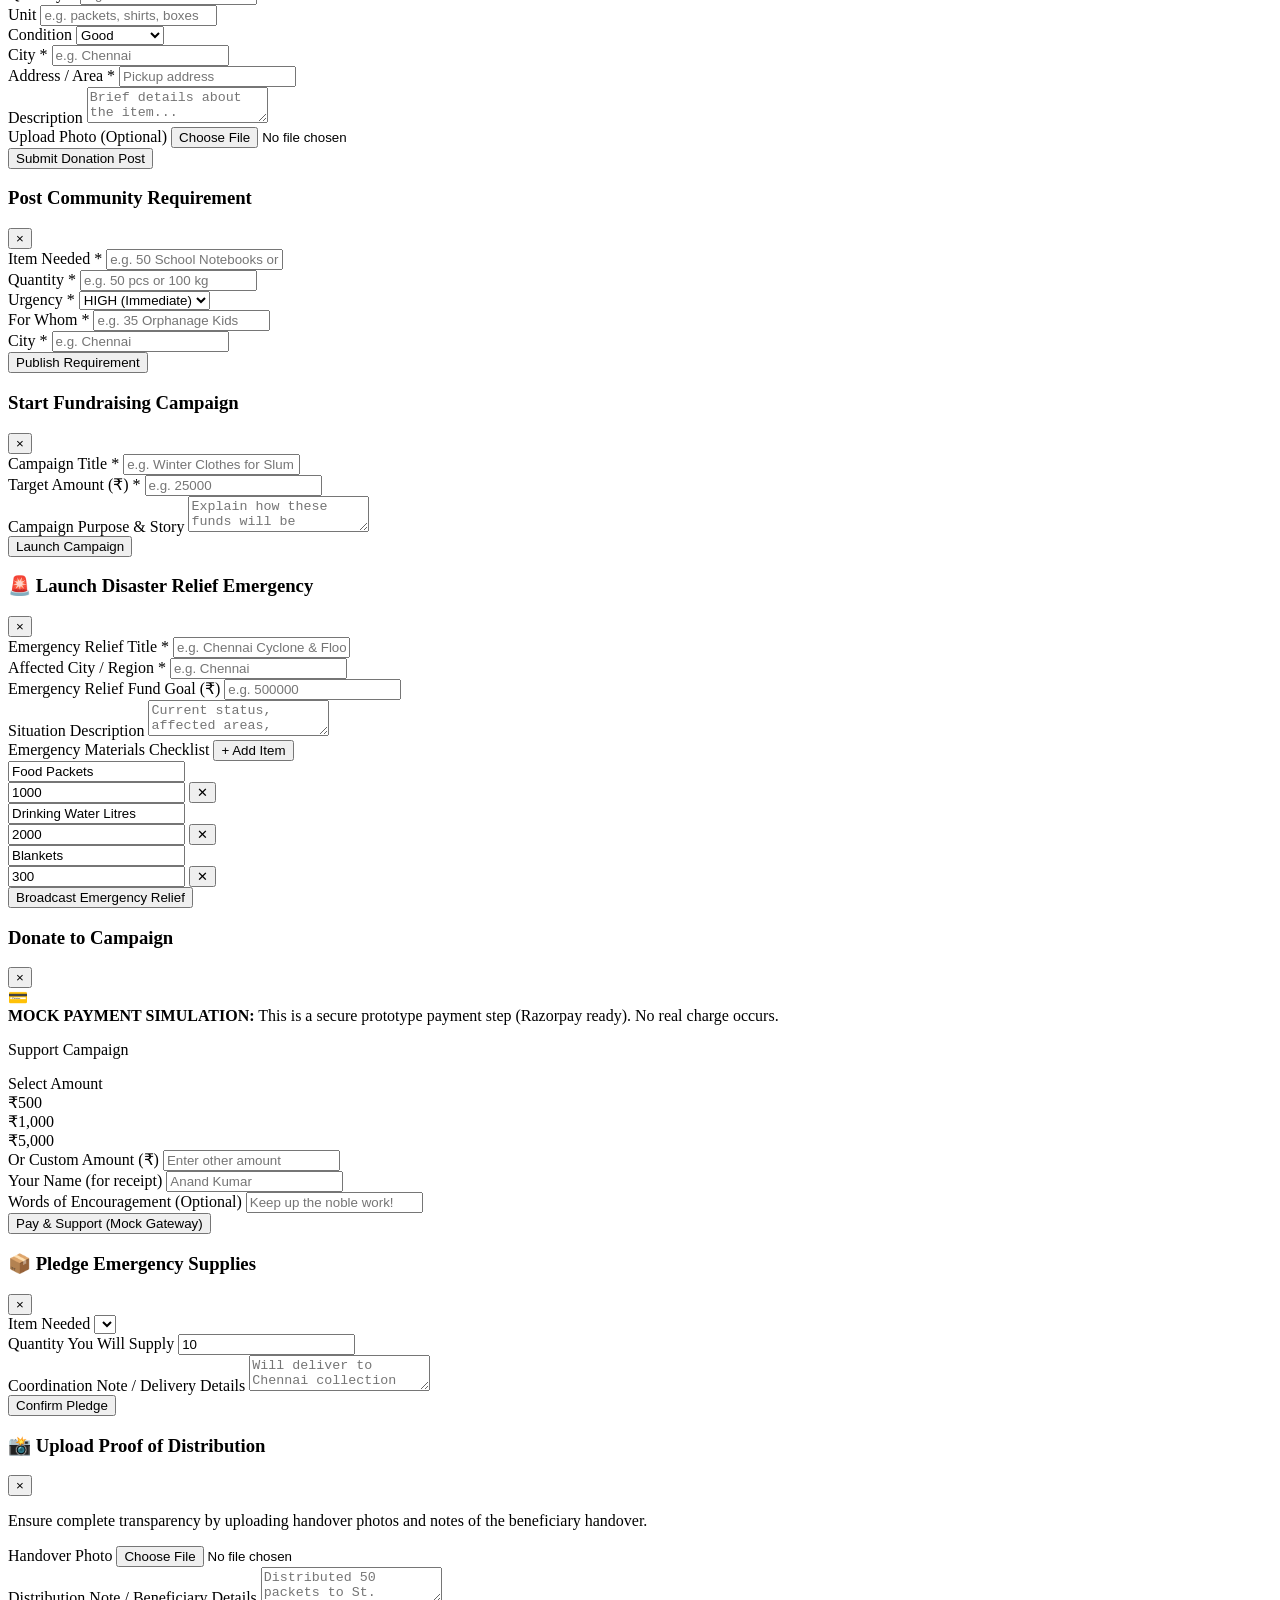
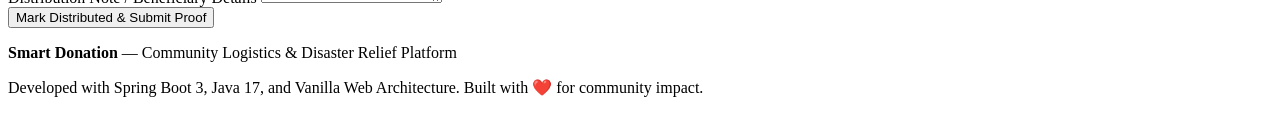
==== commit c58c6998: "feat: implement authentication and donation post management services and controllers" ====
--- a/src/main/resources/static/index.html
+++ b/src/main/resources/static/index.html
@@ -31,7 +31,6 @@
         <a href="javascript:void(0)" data-view="campaigns" onclick="navigateTo('campaigns')">Campaigns</a>
         <a href="javascript:void(0)" data-view="disaster" onclick="navigateTo('disaster')">🚨 Disaster Relief</a>
         <a href="javascript:void(0)" id="nav-dashboard-link" data-view="dashboard" class="hidden" onclick="navigateTo('dashboard')">My Dashboard</a>
-        <a href="javascript:void(0)" id="nav-admin-link" data-view="admin" class="hidden" onclick="navigateTo('admin')">⚙️ Admin</a>
       </nav>
 
       <div class="navbar-actions">
@@ -61,7 +60,6 @@
     <a href="javascript:void(0)" onclick="navigateTo('campaigns'); closeMobileMenu();" class="py-2">🎯 Money Campaigns</a>
     <a href="javascript:void(0)" onclick="navigateTo('disaster'); closeMobileMenu();" class="py-2">🚨 Disaster Relief</a>
     <a href="javascript:void(0)" onclick="navigateTo('dashboard'); closeMobileMenu();" class="py-2">📊 My Dashboard</a>
-    <a href="javascript:void(0)" onclick="navigateTo('admin'); closeMobileMenu();" class="py-2">⚙️ Admin Panel</a>
   </div>
 
   <main>
@@ -112,9 +110,8 @@
             <span class="text-xs" style="color:#94a3b8; font-weight:500;">Quick Role Switcher:</span>
           </div>
           <div class="flex gap-1 flex-wrap">
-            <button class="btn btn-xs" onclick="quickLogin('admin@ngoconnect.com', 'admin123')">🔑 Admin</button>
+            <button class="btn btn-xs" onclick="quickLogin('ngo@helphand.org', 'demo123')">🤝 NGO (Verified)</button>
             <button class="btn btn-xs" onclick="quickLogin('contributor@demo.com', 'demo123')">🎁 Contributor</button>
-            <button class="btn btn-xs" onclick="quickLogin('ngo@helphand.org', 'demo123')">🤝 NGO (Verified)</button>
             <button class="btn btn-xs" onclick="quickLogin('consumer@orphanage.com', 'demo123')">🏠 Care Center</button>
           </div>
         </div>
@@ -293,13 +290,16 @@
           <h2>🚨 Disaster Relief Command Hub</h2>
           <p class="text-muted">Rapid mobilization for floods, earthquakes, and humanitarian emergencies.</p>
         </div>
-        <button class="btn btn-danger" onclick="openModal('modal-create-disaster')">+ Launch Emergency Relief</button>
+        <div class="flex items-center gap-2">
+          <button id="btn-launch-disaster" class="btn btn-danger hidden" onclick="openModal('modal-create-disaster')">+ Launch Emergency Relief</button>
+          <span id="ngo-only-disaster-notice" class="badge badge-neutral text-xs">🛡️ NGO-Only Broadcast</span>
+        </div>
       </div>
 
       <div class="alert alert-warning mb-4">
         <span class="alert-icon">⚠️</span>
         <div>
-          <strong>Verified NGO Emergency System:</strong> Only verified NGOs can initiate new disaster relief campaigns. Anyone can pledge essential supplies (food packets, blankets, medical kits) or contribute relief funds instantly.
+          <strong>Verified NGO Emergency System:</strong> Only registered NGOs can post emergency relief needs and launch disaster campaigns. Contributors can pledge essential supplies (food packets, drinking water, blankets, medical kits) or contribute relief funds instantly.
         </div>
       </div>
 
@@ -343,21 +343,37 @@
         </div>
 
         <!-- NGO Tabs -->
-        <div class="tabs">
-          <div class="tab active" onclick="this.parentElement.querySelectorAll('.tab').forEach(t=>t.classList.remove('active')); this.classList.add('active'); document.getElementById('ngo-tab-accepted').classList.remove('hidden'); document.getElementById('ngo-tab-matches').classList.add('hidden');">
-            Accepted Donations & Proofs
-          </div>
-          <div class="tab" onclick="this.parentElement.querySelectorAll('.tab').forEach(t=>t.classList.remove('active')); this.classList.add('active'); document.getElementById('ngo-tab-accepted').classList.add('hidden'); document.getElementById('ngo-tab-matches').classList.remove('hidden');">
+        <div class="tabs mb-3">
+          <div id="tab-btn-ngo-available" class="tab active" onclick="switchNgoTab('available')">
+            📦 Available Contributor Posts <span id="ngo-available-count" class="badge badge-primary text-xs" style="margin-left:4px;">0</span>
+          </div>
+          <div id="tab-btn-ngo-accepted" class="tab" onclick="switchNgoTab('accepted')">
+            🚚 Accepted Donations & Logistics <span id="ngo-accepted-count" class="badge badge-neutral text-xs" style="margin-left:4px;">0</span>
+          </div>
+          <div id="tab-btn-ngo-matches" class="tab" onclick="switchNgoTab('matches')">
             💡 Smart Matching Suggestions
           </div>
         </div>
 
-        <div id="ngo-tab-accepted">
+        <!-- 1. Available Contributor Posts Tab -->
+        <div id="ngo-tab-available">
+          <div class="alert alert-info mb-3">
+            <span class="alert-icon">📦</span>
+            <div><strong>Incoming Contributor Donations:</strong> Review supplies posted by donors, inspect pickup locations, and accept items for distribution.</div>
+          </div>
+          <div id="ngo-available-donations">
+            <div class="page-loading"><div class="spinner"></div></div>
+          </div>
+        </div>
+
+        <!-- 2. Accepted Donations & Proofs Tab -->
+        <div id="ngo-tab-accepted" class="hidden">
           <div id="ngo-accepted-donations">
             <div class="page-loading"><div class="spinner"></div></div>
           </div>
         </div>
 
+        <!-- 3. Smart Matching Suggestions Tab -->
         <div id="ngo-tab-matches" class="hidden">
           <div class="alert alert-info mb-3">
             <span class="alert-icon">💡</span>
@@ -386,74 +402,7 @@
       </div>
     </section>
 
-    <!-- ══════════════════════════════════════════════════════════
-         VIEW: ADMIN PANEL
-         ══════════════════════════════════════════════════════════ -->
-    <section id="view-admin" class="view-section container py-4 hidden animate-fadein">
-      <div class="flex justify-between items-center mb-4">
-        <div>
-          <h2>⚙️ System Administration & Analytics</h2>
-          <p class="text-muted">Platform verification and donation telemetry.</p>
-        </div>
-      </div>
-
-      <!-- Platform KPI Cards -->
-      <div class="stats-grid mb-4">
-        <div class="stat-card">
-          <div class="stat-icon">👥</div>
-          <div id="stat-total-users" class="stat-number">0</div>
-          <div class="stat-label">Total Users</div>
-        </div>
-        <div class="stat-card">
-          <div class="stat-icon">📦</div>
-          <div id="stat-total-donations" class="stat-number">0</div>
-          <div class="stat-label">Donation Posts</div>
-        </div>
-        <div class="stat-card">
-          <div class="stat-icon">🎯</div>
-          <div id="stat-total-campaigns" class="stat-number">0</div>
-          <div class="stat-label">Active Campaigns</div>
-        </div>
-        <div class="stat-card">
-          <div class="stat-icon">💰</div>
-          <div id="stat-total-raised" class="stat-number">₹0</div>
-          <div class="stat-label">Total Raised</div>
-        </div>
-      </div>
-
-      <div class="grid-2 gap-3 mb-4">
-        <!-- NGO Verification Table -->
-        <div class="card">
-          <h3 class="card-title mb-2">NGO Account Verification Queue</h3>
-          <p class="card-subtitle mb-3">Unverified NGOs cannot launch fundraising or disaster campaigns until approved.</p>
-          <div class="table-wrapper">
-            <table>
-              <thead>
-                <tr>
-                  <th>Organization</th>
-                  <th>Email</th>
-                  <th>City</th>
-                  <th>Status</th>
-                  <th>Action</th>
-                </tr>
-              </thead>
-              <tbody id="admin-pending-ngos-tbody">
-                <tr><td colspan="5" class="text-center py-2">Loading...</td></tr>
-              </tbody>
-            </table>
-          </div>
-        </div>
-
-        <!-- Category Distribution -->
-        <div class="card">
-          <h3 class="card-title mb-2">Donations by Category</h3>
-          <p class="card-subtitle mb-3">Breakdown of community items supplied.</p>
-          <div id="admin-category-breakdown">
-            <div class="page-loading"><div class="spinner"></div></div>
-          </div>
-        </div>
-      </div>
-    </section>
+
 
   </main>
 
@@ -484,9 +433,8 @@
         <div style="border-top: 1px solid var(--border); padding-top: 1rem; margin-top: 1rem;">
           <p class="text-xs text-muted mb-2 font-semibold">1-CLICK DEMO ACCOUNTS:</p>
           <div class="grid-2 gap-1">
-            <button class="btn btn-xs btn-outline" onclick="quickLogin('admin@ngoconnect.com', 'admin123')">🔑 Admin</button>
+            <button class="btn btn-xs btn-outline" onclick="quickLogin('ngo@helphand.org', 'demo123')">🤝 NGO (Verified)</button>
             <button class="btn btn-xs btn-outline" onclick="quickLogin('contributor@demo.com', 'demo123')">🎁 Contributor</button>
-            <button class="btn btn-xs btn-outline" onclick="quickLogin('ngo@helphand.org', 'demo123')">🤝 NGO (Verified)</button>
             <button class="btn btn-xs btn-outline" onclick="quickLogin('consumer@orphanage.com', 'demo123')">🏠 Care Center</button>
           </div>
         </div>
@@ -502,14 +450,7 @@
         <button class="modal-close" onclick="closeModal('modal-signup')">×</button>
       </div>
       <div class="modal-body">
-        <form onsubmit="event.preventDefault(); signupUser({
-          name: this.name.value,
-          email: this.email.value,
-          password: this.password.value,
-          role: document.getElementById('signup-role').value,
-          city: this.city.value,
-          organizationName: this.organizationName ? this.organizationName.value : null
-        });">
+        <form id="form-signup" onsubmit="event.preventDefault(); handleSignupSubmit(this);">
           <input type="hidden" id="signup-role" value="CONTRIBUTOR" />
           <div class="form-group">
             <label class="form-label">Select Your Role</label>
@@ -529,33 +470,102 @@
             </div>
           </div>
 
-          <div class="form-group">
-            <label class="form-label">Full Name / Contact Person</label>
-            <input type="text" name="name" class="form-control" required placeholder="e.g. Anand Kumar" />
-          </div>
-
-          <div id="signup-org-group" class="form-group hidden">
-            <label class="form-label">NGO Organization Name</label>
-            <input type="text" name="organizationName" class="form-control" placeholder="e.g. Hope Child Foundation" />
-          </div>
-
-          <div class="form-group">
-            <label class="form-label">Email Address</label>
-            <input type="email" name="email" class="form-control" required placeholder="name@example.com" />
-          </div>
-
-          <div class="form-row">
-            <div class="form-group">
-              <label class="form-label">Password</label>
-              <input type="password" name="password" class="form-control" required placeholder="Min 6 characters" />
-            </div>
-            <div class="form-group">
-              <label class="form-label">City</label>
-              <input type="text" name="city" class="form-control" placeholder="e.g. Chennai" />
-            </div>
-          </div>
-
-          <button type="submit" class="btn btn-primary btn-full">Register Account</button>
+          <!-- Contributor Aadhaar Notice -->
+          <div id="contributor-aadhaar-badge" class="alert alert-info mb-3 p-2" style="font-size: 0.85rem;">
+            <span>🛡️</span>
+            <div><strong>UIDAI Aadhaar Verification:</strong> Contributors must enter their 12-digit Aadhaar number and validate via OTP sent to their Aadhaar-registered mobile.</div>
+          </div>
+
+          <!-- Step 1: User & Aadhaar Input Details -->
+          <div id="signup-fields-step1">
+            <div class="form-group">
+              <label class="form-label">Full Name / Contact Person <span class="required">*</span></label>
+              <input type="text" id="signup-name" name="name" class="form-control" required placeholder="e.g. Anand Kumar (as in Aadhaar)" />
+            </div>
+
+            <div id="signup-org-group" class="form-group hidden">
+              <label class="form-label">NGO Organization Name <span class="required">*</span></label>
+              <input type="text" id="signup-org" name="organizationName" class="form-control" placeholder="e.g. Hope Child Foundation" />
+            </div>
+
+            <div class="form-group">
+              <label class="form-label">Email Address <span class="required">*</span></label>
+              <input type="email" id="signup-email" name="email" class="form-control" required placeholder="name@example.com" />
+            </div>
+
+            <div class="form-row">
+              <div class="form-group">
+                <label class="form-label">Password <span class="required">*</span></label>
+                <input type="password" id="signup-password" name="password" class="form-control" required placeholder="Min 6 characters" />
+              </div>
+              <div class="form-group">
+                <label class="form-label">City <span class="required">*</span></label>
+                <input type="text" id="signup-city" name="city" class="form-control" required placeholder="e.g. Chennai" />
+              </div>
+            </div>
+
+            <!-- Contributor-Specific Aadhaar Field -->
+            <div id="signup-aadhaar-group" class="form-group">
+              <label class="form-label">Aadhaar Card Number (12 Digits) <span class="required">*</span></label>
+              <div style="position: relative;">
+                <input type="text" id="signup-aadhaar" name="aadhaarNumber" class="form-control" maxlength="14" placeholder="XXXX XXXX XXXX" style="letter-spacing: 2px; font-weight: 600;" oninput="formatAadhaarInput(this)" />
+                <span id="aadhaar-verify-icon" style="position: absolute; right: 12px; top: 50%; transform: translateY(-50%); font-size: 1.1rem;">🆔</span>
+              </div>
+              <p class="text-xs text-muted mt-1">Aadhaar is analyzed and verified. An OTP will be dispatched to your UIDAI registered mobile number.</p>
+            </div>
+
+            <!-- Action Button for Contributor: Verify Aadhaar & Send OTP -->
+            <button type="button" id="btn-contributor-send-otp" class="btn btn-primary btn-full" onclick="requestAadhaarOtp()">
+              🔍 Analyze Aadhaar & Send OTP
+            </button>
+
+            <!-- Action Button for NGO / Care Center -->
+            <button type="submit" id="btn-standard-register" class="btn btn-primary btn-full hidden">
+              Register Account
+            </button>
+          </div>
+
+          <!-- Step 2: OTP Validation Box for Contributor -->
+          <div id="signup-aadhaar-otp-step" class="hidden" style="background: var(--surface-2); border-radius: var(--radius-md); padding: 1.25rem; border: 1px solid var(--border); margin-top: 1rem;">
+            <div class="flex items-center justify-between mb-2">
+              <div class="flex items-center gap-1">
+                <span style="font-size: 1.2rem;">📲</span>
+                <strong style="font-size: 0.95rem;">Enter Aadhaar OTP</strong>
+              </div>
+              <span class="badge badge-success text-xs">Aadhaar Validated</span>
+            </div>
+
+            <p class="text-xs text-muted mb-2" id="otp-sent-info">
+              OTP has been dispatched to Aadhaar-registered mobile: <strong id="otp-masked-mobile" class="text-primary">+91 ******XXXX</strong>
+            </p>
+
+            <!-- Test / Sandbox OTP Display -->
+            <div id="otp-demo-banner" class="alert alert-warning mb-3 p-2" style="font-size: 0.85rem; border-left: 3px solid #f59e0b;">
+              <span class="alert-icon">🔔</span>
+              <div>
+                <strong>DEMO OTP CODE:</strong> <span id="otp-demo-code" style="font-weight: 700; font-size: 1.15rem; color: #b45309; letter-spacing: 3px;"></span>
+                <div class="text-xs text-muted">Aadhaar SMS simulation. Enter this code below to validate.</div>
+              </div>
+            </div>
+
+            <div class="form-group mb-3">
+              <label class="form-label text-xs uppercase" style="letter-spacing: 0.5px;">Enter 6-Digit OTP <span class="required">*</span></label>
+              <input type="text" id="signup-otp" maxlength="6" class="form-control text-center" placeholder="• • • • • •" style="font-size: 1.4rem; letter-spacing: 6px; font-weight: 700;" />
+            </div>
+
+            <div class="flex gap-2 mb-2">
+              <button type="button" class="btn btn-ghost btn-sm" onclick="cancelAadhaarOtp()" style="flex: 1;">
+                ← Change Details
+              </button>
+              <button type="button" id="btn-verify-otp-submit" class="btn btn-success btn-sm" onclick="verifyAadhaarOtpAndSignup()" style="flex: 2;">
+                ✓ Validate OTP & Sign Up
+              </button>
+            </div>
+
+            <div class="text-center mt-2">
+              <a href="javascript:void(0)" class="text-xs text-primary" onclick="requestAadhaarOtp()">Didn't receive OTP? Resend Code</a>
+            </div>
+          </div>
         </form>
       </div>
     </div>
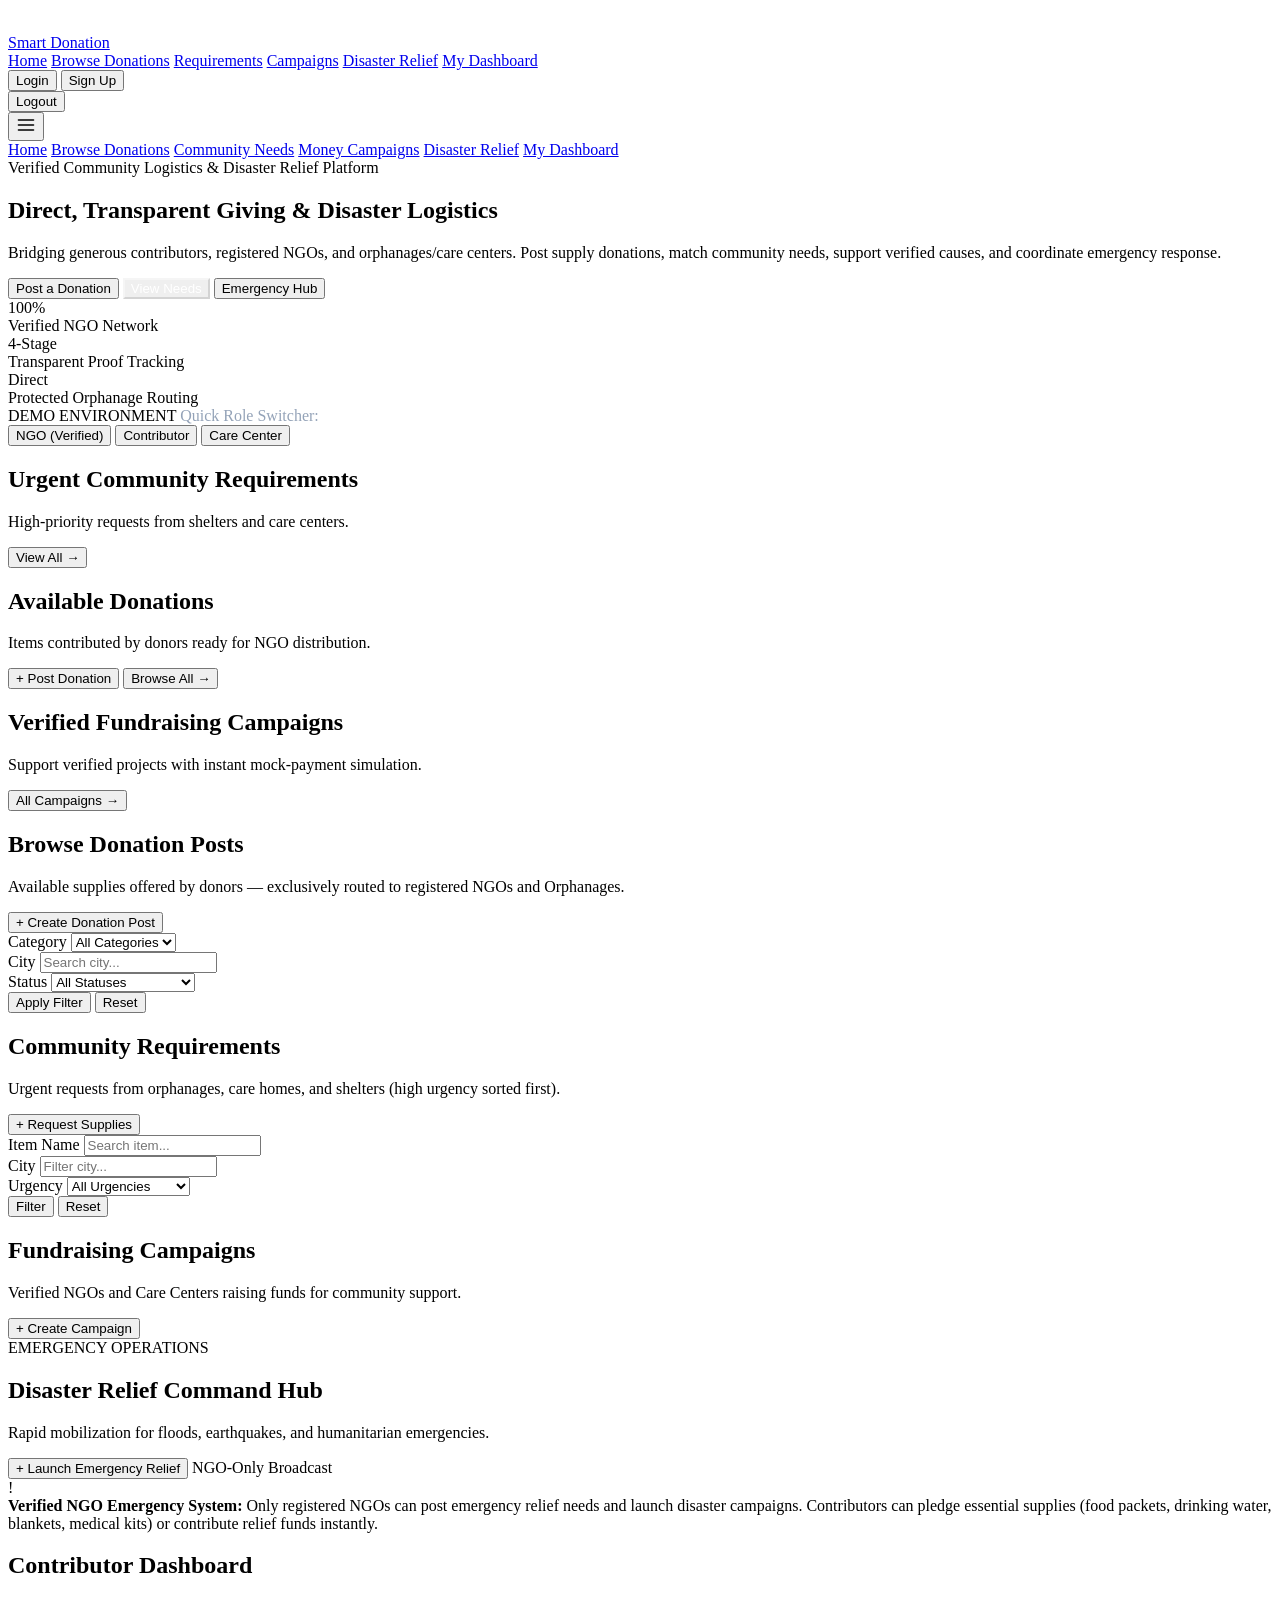
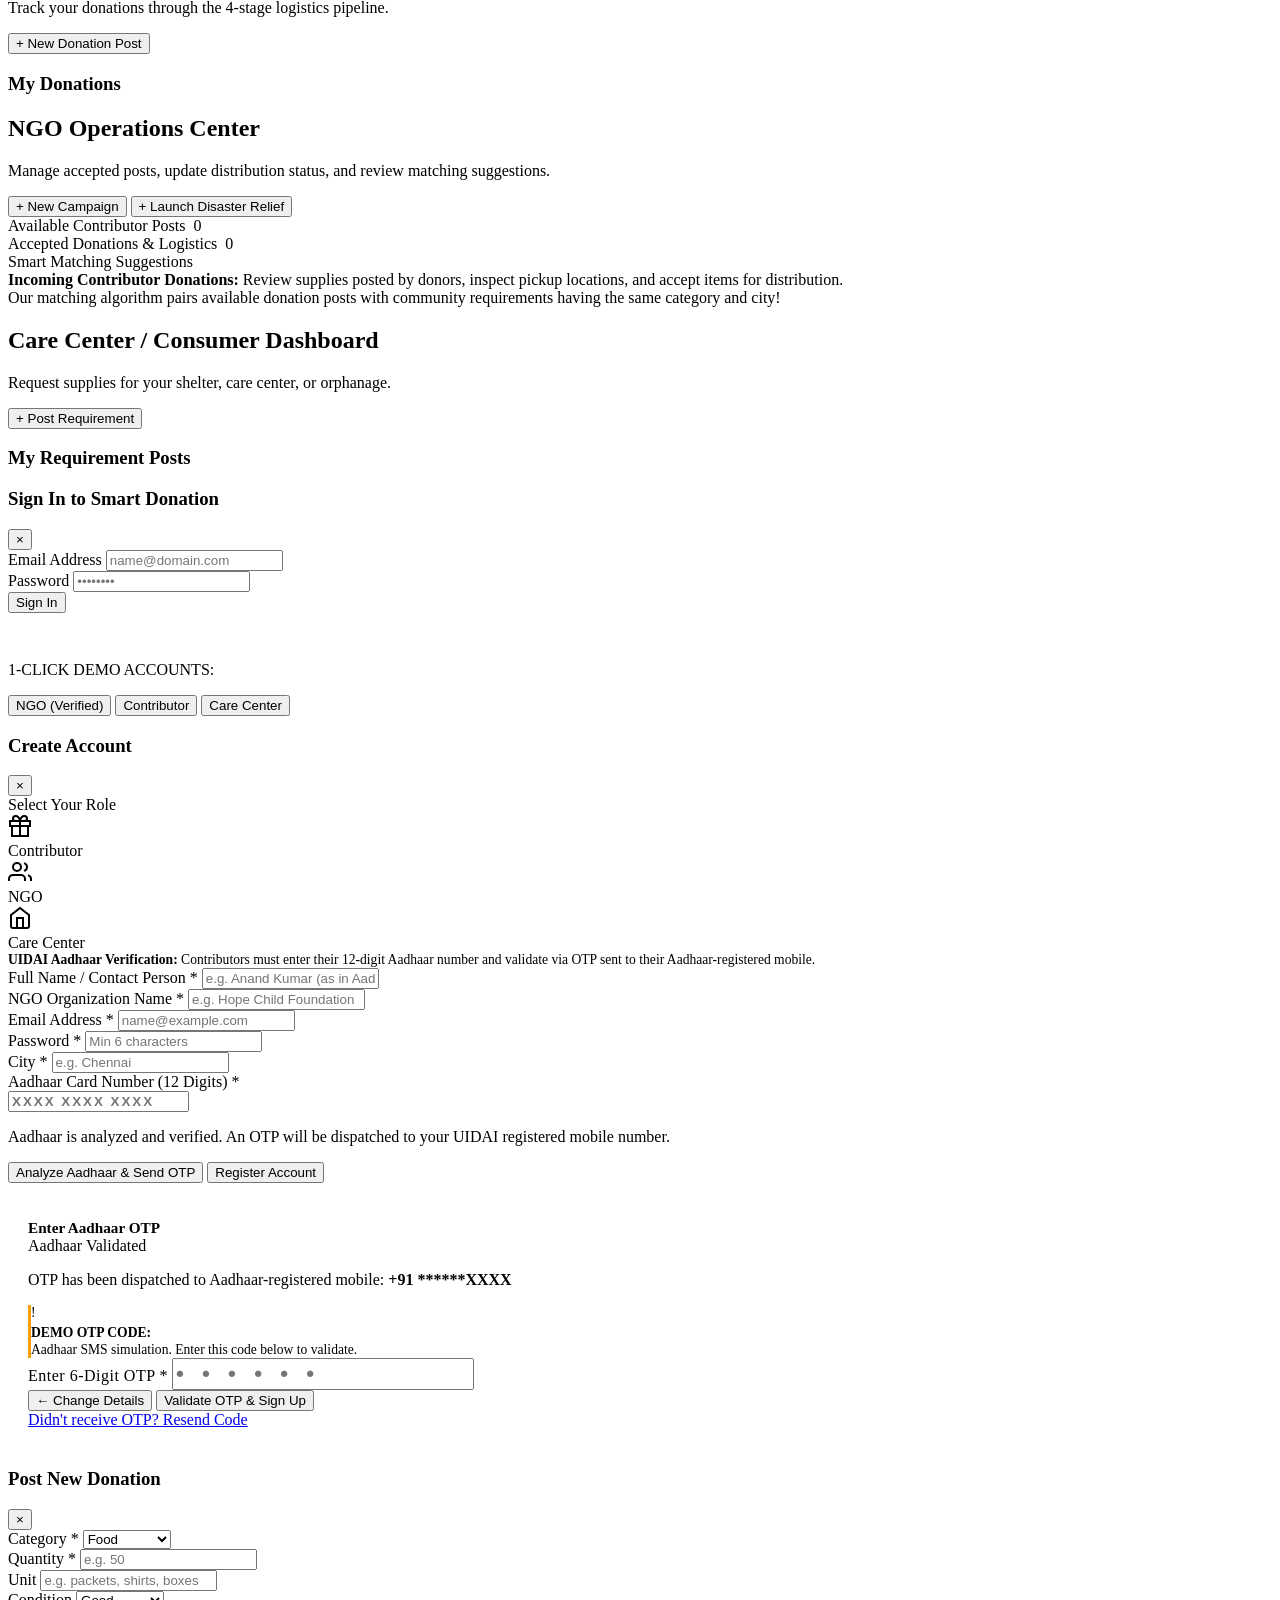
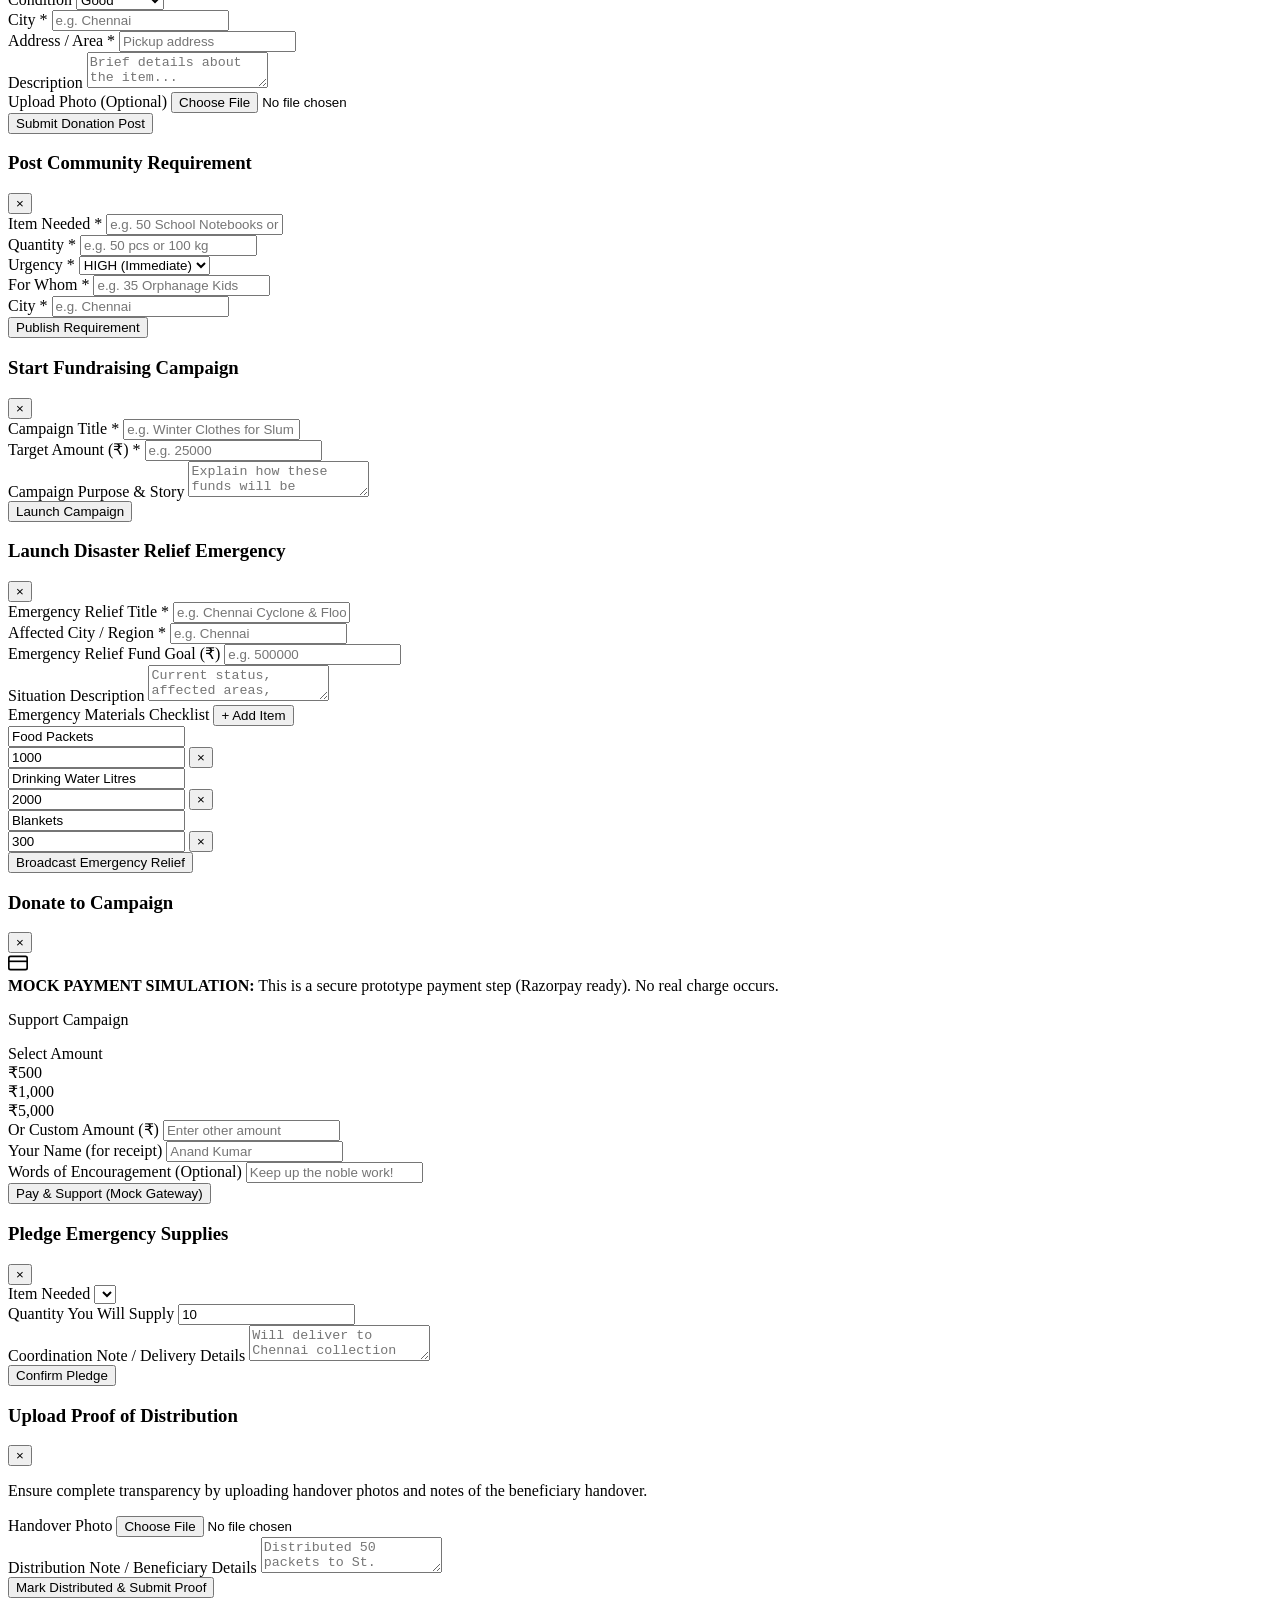
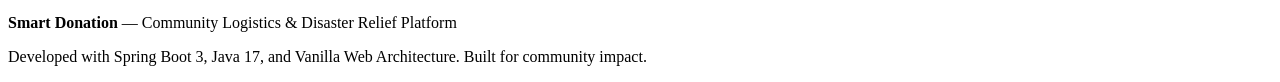
==== commit 3593e37a: "3rd commit" ====
--- a/src/main/resources/static/index.html
+++ b/src/main/resources/static/index.html
@@ -5,8 +5,11 @@
   <meta name="viewport" content="width=device-width, initial-scale=1.0" />
   <title>Smart Donation — Community Logistics & Disaster Relief Platform</title>
   <meta name="description" content="Smart Donation connects Contributors, NGOs, and Orphanages/Care Centers with transparent tracking, smart matching, and disaster relief." />
+  <link rel="preconnect" href="https://fonts.googleapis.com">
+  <link rel="preconnect" href="https://fonts.gstatic.com" crossorigin>
+  <link href="https://fonts.googleapis.com/css2?family=Poppins:ital,wght@0,300;0,400;0,500;0,600;0,700;0,800;0,900;1,400;1,600&display=swap" rel="stylesheet">
   <link rel="stylesheet" href="/css/style.css" />
-  <link rel="icon" href="data:image/svg+xml,<svg xmlns='http://www.w3.org/2000/svg' viewBox='0 0 100 100'><text y='.9em' font-size='90'>🎁</text></svg>">
+  <link rel="icon" href="data:image/svg+xml,<svg xmlns='http://www.w3.org/2000/svg' viewBox='0 0 24 24' fill='%234f46e5'><path d='M12 21.35l-1.45-1.32C5.4 15.36 2 12.28 2 8.5 2 5.42 4.42 3 7.5 3c1.74 0 3.41.81 4.5 2.09C13.09 3.81 14.76 3 16.5 3 19.58 3 22 5.42 22 8.5c0 3.78-3.4 6.86-8.55 11.54L12 21.35z'/></svg>">
 </head>
 <body>
 
@@ -20,7 +23,7 @@
   <header class="navbar">
     <div class="navbar-inner">
       <a href="javascript:void(0)" onclick="navigateTo('home')" class="navbar-brand">
-        <div class="brand-icon">🎁</div>
+        <div class="brand-icon"><svg width="22" height="22" viewBox="0 0 24 24" fill="none" stroke="#ffffff" stroke-width="2" stroke-linecap="round" stroke-linejoin="round"><path d="M20.84 4.61a5.5 5.5 0 0 0-7.78 0L12 5.67l-1.06-1.06a5.5 5.5 0 0 0-7.78 7.78l1.06 1.06L12 21.23l7.78-7.78 1.06-1.06a5.5 5.5 0 0 0 0-7.78z"></path></svg></div>
         <span>Smart Donation</span>
       </a>
 
@@ -29,7 +32,7 @@
         <a href="javascript:void(0)" data-view="donations" onclick="navigateTo('donations')">Browse Donations</a>
         <a href="javascript:void(0)" data-view="requirements" onclick="navigateTo('requirements')">Requirements</a>
         <a href="javascript:void(0)" data-view="campaigns" onclick="navigateTo('campaigns')">Campaigns</a>
-        <a href="javascript:void(0)" data-view="disaster" onclick="navigateTo('disaster')">🚨 Disaster Relief</a>
+        <a href="javascript:void(0)" data-view="disaster" onclick="navigateTo('disaster')">Disaster Relief</a>
         <a href="javascript:void(0)" id="nav-dashboard-link" data-view="dashboard" class="hidden" onclick="navigateTo('dashboard')">My Dashboard</a>
       </nav>
 
@@ -47,19 +50,19 @@
         </div>
 
         <!-- Mobile Hamburger -->
-        <button class="hamburger" id="btn-hamburger" aria-label="Toggle menu">☰</button>
+        <button class="hamburger" id="btn-hamburger" aria-label="Toggle menu"><svg width="20" height="20" viewBox="0 0 24 24" fill="none" stroke="currentColor" stroke-width="2" stroke-linecap="round" stroke-linejoin="round"><line x1="3" y1="12" x2="21" y2="12"></line><line x1="3" y1="6" x2="21" y2="6"></line><line x1="3" y1="18" x2="21" y2="18"></line></svg></button>
       </div>
     </div>
   </header>
 
   <!-- Mobile Dropdown Navigation -->
   <div id="mobile-menu" class="mobile-menu hidden">
-    <a href="javascript:void(0)" onclick="navigateTo('home'); closeMobileMenu();" class="py-2">🏠 Home</a>
-    <a href="javascript:void(0)" onclick="navigateTo('donations'); closeMobileMenu();" class="py-2">📦 Browse Donations</a>
-    <a href="javascript:void(0)" onclick="navigateTo('requirements'); closeMobileMenu();" class="py-2">📋 Community Needs</a>
-    <a href="javascript:void(0)" onclick="navigateTo('campaigns'); closeMobileMenu();" class="py-2">🎯 Money Campaigns</a>
-    <a href="javascript:void(0)" onclick="navigateTo('disaster'); closeMobileMenu();" class="py-2">🚨 Disaster Relief</a>
-    <a href="javascript:void(0)" onclick="navigateTo('dashboard'); closeMobileMenu();" class="py-2">📊 My Dashboard</a>
+    <a href="javascript:void(0)" onclick="navigateTo('home'); closeMobileMenu();" class="py-2">Home</a>
+    <a href="javascript:void(0)" onclick="navigateTo('donations'); closeMobileMenu();" class="py-2">Browse Donations</a>
+    <a href="javascript:void(0)" onclick="navigateTo('requirements'); closeMobileMenu();" class="py-2">Community Needs</a>
+    <a href="javascript:void(0)" onclick="navigateTo('campaigns'); closeMobileMenu();" class="py-2">Money Campaigns</a>
+    <a href="javascript:void(0)" onclick="navigateTo('disaster'); closeMobileMenu();" class="py-2">Disaster Relief</a>
+    <a href="javascript:void(0)" onclick="navigateTo('dashboard'); closeMobileMenu();" class="py-2">My Dashboard</a>
   </div>
 
   <main>
@@ -80,9 +83,9 @@
             Bridging generous contributors, registered NGOs, and orphanages/care centers. Post supply donations, match community needs, support verified causes, and coordinate emergency response.
           </p>
           <div class="hero-actions">
-            <button class="btn btn-lg btn-primary" onclick="openModal('modal-create-donation')">🎁 Post a Donation</button>
-            <button class="btn btn-lg btn-outline" style="color:white; border-color:rgba(255,255,255,0.4);" onclick="navigateTo('requirements')">📋 View Needs</button>
-            <button class="btn btn-lg btn-danger" onclick="navigateTo('disaster')">🚨 Emergency Hub</button>
+            <button class="btn btn-lg btn-primary" onclick="openModal('modal-create-donation')">Post a Donation</button>
+            <button class="btn btn-lg btn-outline" style="color:white; border-color:rgba(255,255,255,0.4);" onclick="navigateTo('requirements')">View Needs</button>
+            <button class="btn btn-lg btn-danger" onclick="navigateTo('disaster')">Emergency Hub</button>
           </div>
 
           <div class="hero-stats">
@@ -110,9 +113,9 @@
             <span class="text-xs" style="color:#94a3b8; font-weight:500;">Quick Role Switcher:</span>
           </div>
           <div class="flex gap-1 flex-wrap">
-            <button class="btn btn-xs" onclick="quickLogin('ngo@helphand.org', 'demo123')">🤝 NGO (Verified)</button>
-            <button class="btn btn-xs" onclick="quickLogin('contributor@demo.com', 'demo123')">🎁 Contributor</button>
-            <button class="btn btn-xs" onclick="quickLogin('consumer@orphanage.com', 'demo123')">🏠 Care Center</button>
+            <button class="btn btn-xs" onclick="quickLogin('ngo@helphand.org', 'demo123')">NGO (Verified)</button>
+            <button class="btn btn-xs" onclick="quickLogin('contributor@demo.com', 'demo123')">Contributor</button>
+            <button class="btn btn-xs" onclick="quickLogin('consumer@orphanage.com', 'demo123')">Care Center</button>
           </div>
         </div>
       </div>
@@ -121,7 +124,7 @@
       <div class="section container">
         <div class="flex justify-between items-center mb-3">
           <div>
-            <h2 class="section-title">🚨 Urgent Community Requirements</h2>
+            <h2 class="section-title">Urgent Community Requirements</h2>
             <p class="section-subtitle">High-priority requests from shelters and care centers.</p>
           </div>
           <button class="btn btn-sm btn-outline" onclick="navigateTo('requirements')">View All →</button>
@@ -136,7 +139,7 @@
         <div class="container">
           <div class="flex justify-between items-center mb-3">
             <div>
-              <h2 class="section-title">📦 Available Donations</h2>
+              <h2 class="section-title">Available Donations</h2>
               <p class="section-subtitle">Items contributed by donors ready for NGO distribution.</p>
             </div>
             <div class="flex gap-1">
@@ -154,7 +157,7 @@
       <div class="section container">
         <div class="flex justify-between items-center mb-3">
           <div>
-            <h2 class="section-title">🎯 Verified Fundraising Campaigns</h2>
+            <h2 class="section-title">Verified Fundraising Campaigns</h2>
             <p class="section-subtitle">Support verified projects with instant mock-payment simulation.</p>
           </div>
           <button class="btn btn-sm btn-outline" onclick="navigateTo('campaigns')">All Campaigns →</button>
@@ -171,7 +174,7 @@
     <section id="view-donations" class="view-section container py-4 hidden animate-fadein">
       <div class="flex justify-between items-center mb-3 flex-wrap gap-2">
         <div>
-          <h2>📦 Browse Donation Posts</h2>
+          <h2>Browse Donation Posts</h2>
           <p class="text-muted">Available supplies offered by donors — exclusively routed to registered NGOs and Orphanages.</p>
         </div>
         <button class="btn btn-primary" onclick="openModal('modal-create-donation')">+ Create Donation Post</button>
@@ -226,7 +229,7 @@
     <section id="view-requirements" class="view-section container py-4 hidden animate-fadein">
       <div class="flex justify-between items-center mb-3 flex-wrap gap-2">
         <div>
-          <h2>📋 Community Requirements</h2>
+          <h2>Community Requirements</h2>
           <p class="text-muted">Urgent requests from orphanages, care homes, and shelters (high urgency sorted first).</p>
         </div>
         <button class="btn btn-primary" onclick="openModal('modal-create-requirement')">+ Request Supplies</button>
@@ -269,7 +272,7 @@
     <section id="view-campaigns" class="view-section container py-4 hidden animate-fadein">
       <div class="flex justify-between items-center mb-3 flex-wrap gap-2">
         <div>
-          <h2>🎯 Fundraising Campaigns</h2>
+          <h2>Fundraising Campaigns</h2>
           <p class="text-muted">Verified NGOs and Care Centers raising funds for community support.</p>
         </div>
         <button class="btn btn-primary" onclick="openModal('modal-create-campaign')">+ Create Campaign</button>
@@ -287,17 +290,17 @@
       <div class="flex justify-between items-center mb-3 flex-wrap gap-2">
         <div>
           <span class="badge badge-danger mb-1">EMERGENCY OPERATIONS</span>
-          <h2>🚨 Disaster Relief Command Hub</h2>
+          <h2>Disaster Relief Command Hub</h2>
           <p class="text-muted">Rapid mobilization for floods, earthquakes, and humanitarian emergencies.</p>
         </div>
         <div class="flex items-center gap-2">
           <button id="btn-launch-disaster" class="btn btn-danger hidden" onclick="openModal('modal-create-disaster')">+ Launch Emergency Relief</button>
-          <span id="ngo-only-disaster-notice" class="badge badge-neutral text-xs">🛡️ NGO-Only Broadcast</span>
+          <span id="ngo-only-disaster-notice" class="badge badge-neutral text-xs">NGO-Only Broadcast</span>
         </div>
       </div>
 
       <div class="alert alert-warning mb-4">
-        <span class="alert-icon">⚠️</span>
+        <span class="alert-icon">!</span>
         <div>
           <strong>Verified NGO Emergency System:</strong> Only registered NGOs can post emergency relief needs and launch disaster campaigns. Contributors can pledge essential supplies (food packets, drinking water, blankets, medical kits) or contribute relief funds instantly.
         </div>
@@ -317,7 +320,7 @@
       <div id="dash-contributor" class="role-dashboard hidden">
         <div class="flex justify-between items-center mb-4 flex-wrap gap-2">
           <div>
-            <h2>🎁 Contributor Dashboard</h2>
+            <h2>Contributor Dashboard</h2>
             <p class="text-muted">Track your donations through the 4-stage logistics pipeline.</p>
           </div>
           <button class="btn btn-primary" onclick="openModal('modal-create-donation')">+ New Donation Post</button>
@@ -333,7 +336,7 @@
       <div id="dash-ngo" class="role-dashboard hidden">
         <div class="flex justify-between items-center mb-4 flex-wrap gap-2">
           <div>
-            <h2>🤝 NGO Operations Center</h2>
+            <h2>NGO Operations Center</h2>
             <p class="text-muted">Manage accepted posts, update distribution status, and review matching suggestions.</p>
           </div>
           <div class="flex gap-1 flex-wrap">
@@ -345,20 +348,20 @@
         <!-- NGO Tabs -->
         <div class="tabs mb-3">
           <div id="tab-btn-ngo-available" class="tab active" onclick="switchNgoTab('available')">
-            📦 Available Contributor Posts <span id="ngo-available-count" class="badge badge-primary text-xs" style="margin-left:4px;">0</span>
+            Available Contributor Posts <span id="ngo-available-count" class="badge badge-primary text-xs" style="margin-left:4px;">0</span>
           </div>
           <div id="tab-btn-ngo-accepted" class="tab" onclick="switchNgoTab('accepted')">
-            🚚 Accepted Donations & Logistics <span id="ngo-accepted-count" class="badge badge-neutral text-xs" style="margin-left:4px;">0</span>
+            Accepted Donations & Logistics <span id="ngo-accepted-count" class="badge badge-neutral text-xs" style="margin-left:4px;">0</span>
           </div>
           <div id="tab-btn-ngo-matches" class="tab" onclick="switchNgoTab('matches')">
-            💡 Smart Matching Suggestions
+            Smart Matching Suggestions
           </div>
         </div>
 
         <!-- 1. Available Contributor Posts Tab -->
         <div id="ngo-tab-available">
           <div class="alert alert-info mb-3">
-            <span class="alert-icon">📦</span>
+            
             <div><strong>Incoming Contributor Donations:</strong> Review supplies posted by donors, inspect pickup locations, and accept items for distribution.</div>
           </div>
           <div id="ngo-available-donations">
@@ -376,7 +379,7 @@
         <!-- 3. Smart Matching Suggestions Tab -->
         <div id="ngo-tab-matches" class="hidden">
           <div class="alert alert-info mb-3">
-            <span class="alert-icon">💡</span>
+            
             <div>Our matching algorithm pairs available donation posts with community requirements having the same category and city!</div>
           </div>
           <div id="ngo-matches-list">
@@ -389,7 +392,7 @@
       <div id="dash-consumer" class="role-dashboard hidden">
         <div class="flex justify-between items-center mb-4 flex-wrap gap-2">
           <div>
-            <h2>🏠 Care Center / Consumer Dashboard</h2>
+            <h2>Care Center / Consumer Dashboard</h2>
             <p class="text-muted">Request supplies for your shelter, care center, or orphanage.</p>
           </div>
           <button class="btn btn-primary" onclick="openModal('modal-create-requirement')">+ Post Requirement</button>
@@ -433,9 +436,9 @@
         <div style="border-top: 1px solid var(--border); padding-top: 1rem; margin-top: 1rem;">
           <p class="text-xs text-muted mb-2 font-semibold">1-CLICK DEMO ACCOUNTS:</p>
           <div class="grid-2 gap-1">
-            <button class="btn btn-xs btn-outline" onclick="quickLogin('ngo@helphand.org', 'demo123')">🤝 NGO (Verified)</button>
-            <button class="btn btn-xs btn-outline" onclick="quickLogin('contributor@demo.com', 'demo123')">🎁 Contributor</button>
-            <button class="btn btn-xs btn-outline" onclick="quickLogin('consumer@orphanage.com', 'demo123')">🏠 Care Center</button>
+            <button class="btn btn-xs btn-outline" onclick="quickLogin('ngo@helphand.org', 'demo123')">NGO (Verified)</button>
+            <button class="btn btn-xs btn-outline" onclick="quickLogin('contributor@demo.com', 'demo123')">Contributor</button>
+            <button class="btn btn-xs btn-outline" onclick="quickLogin('consumer@orphanage.com', 'demo123')">Care Center</button>
           </div>
         </div>
       </div>
@@ -456,15 +459,15 @@
             <label class="form-label">Select Your Role</label>
             <div class="role-cards">
               <div class="role-card selected" data-role="CONTRIBUTOR">
-                <div class="role-icon">🎁</div>
+                <div class="role-icon"><svg width="24" height="24" viewBox="0 0 24 24" fill="none" stroke="currentColor" stroke-width="2"><path d="M20 12v10H4V12"/><path d="M2 7h20v5H2z"/><path d="M12 22V7"/><path d="M12 7H7.5a2.5 2.5 0 0 1 0-5C11 2 12 7 12 7z"/><path d="M12 7h4.5a2.5 2.5 0 0 0 0-5C13 2 12 7 12 7z"/></svg></div>
                 <div class="role-name">Contributor</div>
               </div>
               <div class="role-card" data-role="NGO">
-                <div class="role-icon">🤝</div>
+                <div class="role-icon"><svg width="24" height="24" viewBox="0 0 24 24" fill="none" stroke="currentColor" stroke-width="2"><path d="M17 21v-2a4 4 0 0 0-4-4H5a4 4 0 0 0-4 4v2"/><circle cx="9" cy="7" r="4"/><path d="M23 21v-2a4 4 0 0 0-3-3.87"/><path d="M16 3.13a4 4 0 0 1 0 7.75"/></svg></div>
                 <div class="role-name">NGO</div>
               </div>
               <div class="role-card" data-role="CONSUMER">
-                <div class="role-icon">🏠</div>
+                <div class="role-icon"><svg width="24" height="24" viewBox="0 0 24 24" fill="none" stroke="currentColor" stroke-width="2"><path d="M3 9l9-7 9 7v11a2 2 0 0 1-2 2H5a2 2 0 0 1-2-2z"/><polyline points="9 22 9 12 15 12 15 22"/></svg></div>
                 <div class="role-name">Care Center</div>
               </div>
             </div>
@@ -472,7 +475,7 @@
 
           <!-- Contributor Aadhaar Notice -->
           <div id="contributor-aadhaar-badge" class="alert alert-info mb-3 p-2" style="font-size: 0.85rem;">
-            <span>🛡️</span>
+            
             <div><strong>UIDAI Aadhaar Verification:</strong> Contributors must enter their 12-digit Aadhaar number and validate via OTP sent to their Aadhaar-registered mobile.</div>
           </div>
 
@@ -509,14 +512,14 @@
               <label class="form-label">Aadhaar Card Number (12 Digits) <span class="required">*</span></label>
               <div style="position: relative;">
                 <input type="text" id="signup-aadhaar" name="aadhaarNumber" class="form-control" maxlength="14" placeholder="XXXX XXXX XXXX" style="letter-spacing: 2px; font-weight: 600;" oninput="formatAadhaarInput(this)" />
-                <span id="aadhaar-verify-icon" style="position: absolute; right: 12px; top: 50%; transform: translateY(-50%); font-size: 1.1rem;">🆔</span>
+                <span id="aadhaar-verify-icon" style="position: absolute; right: 12px; top: 50%; transform: translateY(-50%); font-size: 1.1rem; font-weight: bold;"></span>
               </div>
               <p class="text-xs text-muted mt-1">Aadhaar is analyzed and verified. An OTP will be dispatched to your UIDAI registered mobile number.</p>
             </div>
 
             <!-- Action Button for Contributor: Verify Aadhaar & Send OTP -->
             <button type="button" id="btn-contributor-send-otp" class="btn btn-primary btn-full" onclick="requestAadhaarOtp()">
-              🔍 Analyze Aadhaar & Send OTP
+              Analyze Aadhaar & Send OTP
             </button>
 
             <!-- Action Button for NGO / Care Center -->
@@ -529,7 +532,7 @@
           <div id="signup-aadhaar-otp-step" class="hidden" style="background: var(--surface-2); border-radius: var(--radius-md); padding: 1.25rem; border: 1px solid var(--border); margin-top: 1rem;">
             <div class="flex items-center justify-between mb-2">
               <div class="flex items-center gap-1">
-                <span style="font-size: 1.2rem;">📲</span>
+                
                 <strong style="font-size: 0.95rem;">Enter Aadhaar OTP</strong>
               </div>
               <span class="badge badge-success text-xs">Aadhaar Validated</span>
@@ -541,7 +544,7 @@
 
             <!-- Test / Sandbox OTP Display -->
             <div id="otp-demo-banner" class="alert alert-warning mb-3 p-2" style="font-size: 0.85rem; border-left: 3px solid #f59e0b;">
-              <span class="alert-icon">🔔</span>
+              <span class="alert-icon">!</span>
               <div>
                 <strong>DEMO OTP CODE:</strong> <span id="otp-demo-code" style="font-weight: 700; font-size: 1.15rem; color: #b45309; letter-spacing: 3px;"></span>
                 <div class="text-xs text-muted">Aadhaar SMS simulation. Enter this code below to validate.</div>
@@ -558,7 +561,7 @@
                 ← Change Details
               </button>
               <button type="button" id="btn-verify-otp-submit" class="btn btn-success btn-sm" onclick="verifyAadhaarOtpAndSignup()" style="flex: 2;">
-                ✓ Validate OTP & Sign Up
+                Validate OTP & Sign Up
               </button>
             </div>
 
@@ -720,7 +723,7 @@
   <div id="modal-create-disaster" class="modal-overlay">
     <div class="modal">
       <div class="modal-header">
-        <h3 class="modal-title">🚨 Launch Disaster Relief Emergency</h3>
+        <h3 class="modal-title">Launch Disaster Relief Emergency</h3>
         <button class="modal-close" onclick="closeModal('modal-create-disaster')">×</button>
       </div>
       <div class="modal-body">
@@ -756,21 +759,21 @@
                 <input type="text" class="form-control need-item-name" value="Food Packets" required />
                 <div class="flex gap-1">
                   <input type="number" class="form-control need-item-qty" value="1000" min="1" required />
-                  <button type="button" class="btn btn-sm btn-ghost" onclick="this.closest('.disaster-need-row').remove()">✕</button>
+                  <button type="button" class="btn btn-sm btn-ghost" onclick="this.closest('.disaster-need-row').remove()">&times;</button>
                 </div>
               </div>
               <div class="disaster-need-row form-row mb-1">
                 <input type="text" class="form-control need-item-name" value="Drinking Water Litres" required />
                 <div class="flex gap-1">
                   <input type="number" class="form-control need-item-qty" value="2000" min="1" required />
-                  <button type="button" class="btn btn-sm btn-ghost" onclick="this.closest('.disaster-need-row').remove()">✕</button>
+                  <button type="button" class="btn btn-sm btn-ghost" onclick="this.closest('.disaster-need-row').remove()">&times;</button>
                 </div>
               </div>
               <div class="disaster-need-row form-row mb-1">
                 <input type="text" class="form-control need-item-name" value="Blankets" required />
                 <div class="flex gap-1">
                   <input type="number" class="form-control need-item-qty" value="300" min="1" required />
-                  <button type="button" class="btn btn-sm btn-ghost" onclick="this.closest('.disaster-need-row').remove()">✕</button>
+                  <button type="button" class="btn btn-sm btn-ghost" onclick="this.closest('.disaster-need-row').remove()">&times;</button>
                 </div>
               </div>
             </div>
@@ -791,7 +794,7 @@
       </div>
       <div class="modal-body">
         <div class="mock-payment-notice">
-          <span>💳</span>
+          <svg width="20" height="20" viewBox="0 0 24 24" fill="none" stroke="currentColor" stroke-width="2"><rect x="1" y="4" width="22" height="16" rx="2" ry="2"/><line x1="1" y1="10" x2="23" y2="10"/></svg>
           <div><strong>MOCK PAYMENT SIMULATION:</strong> This is a secure prototype payment step (Razorpay ready). No real charge occurs.</div>
         </div>
 
@@ -830,7 +833,7 @@
   <div id="modal-pledge-material" class="modal-overlay">
     <div class="modal">
       <div class="modal-header">
-        <h3 class="modal-title">📦 Pledge Emergency Supplies</h3>
+        <h3 class="modal-title">Pledge Emergency Supplies</h3>
         <button class="modal-close" onclick="closeModal('modal-pledge-material')">×</button>
       </div>
       <div class="modal-body">
@@ -858,7 +861,7 @@
   <div id="modal-proof-distribution" class="modal-overlay">
     <div class="modal">
       <div class="modal-header">
-        <h3 class="modal-title">📸 Upload Proof of Distribution</h3>
+        <h3 class="modal-title">Upload Proof of Distribution</h3>
         <button class="modal-close" onclick="closeModal('modal-proof-distribution')">×</button>
       </div>
       <div class="modal-body">
@@ -883,7 +886,7 @@
   <footer>
     <div class="container">
       <p class="mb-1"><strong>Smart Donation</strong> — Community Logistics & Disaster Relief Platform</p>
-      <p class="text-light text-xs">Developed with Spring Boot 3, Java 17, and Vanilla Web Architecture. Built with ❤️ for community impact.</p>
+      <p class="text-light text-xs">Developed with Spring Boot 3, Java 17, and Vanilla Web Architecture. Built for community impact.</p>
     </div>
   </footer>
 
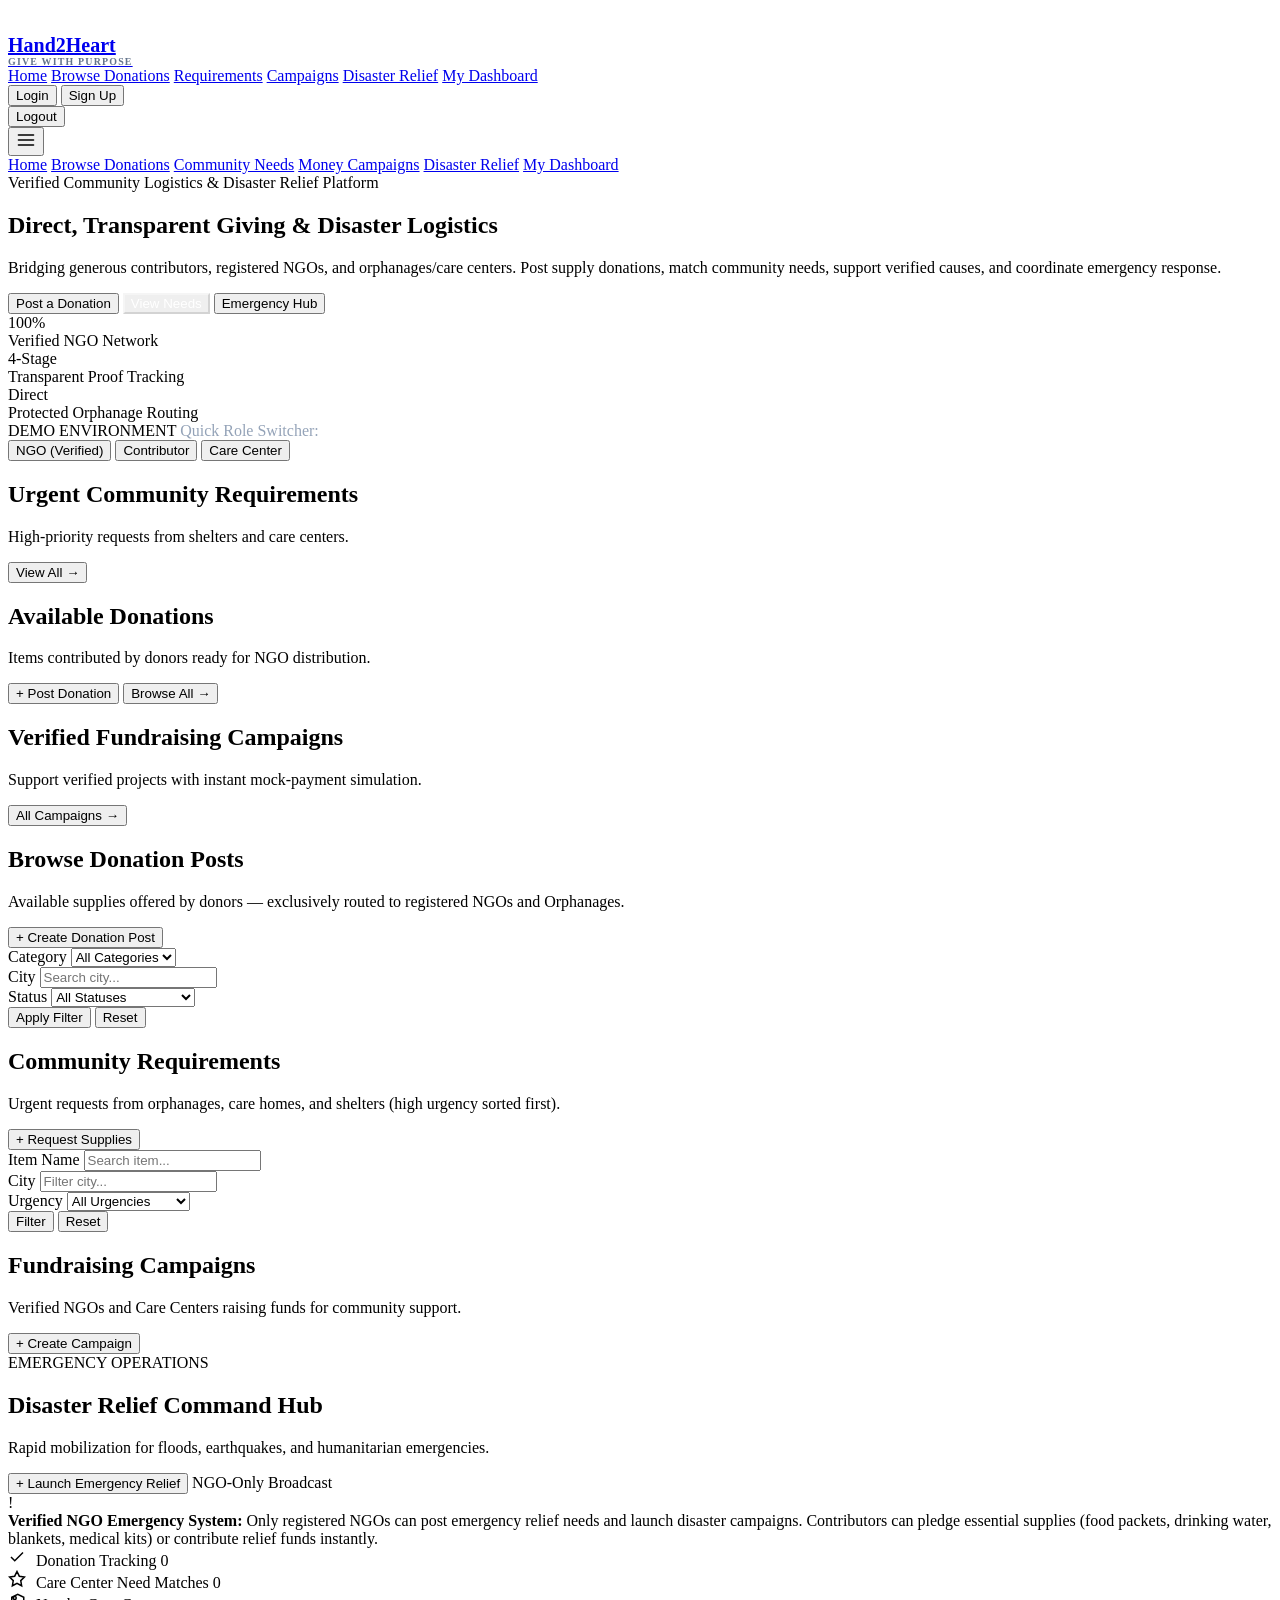
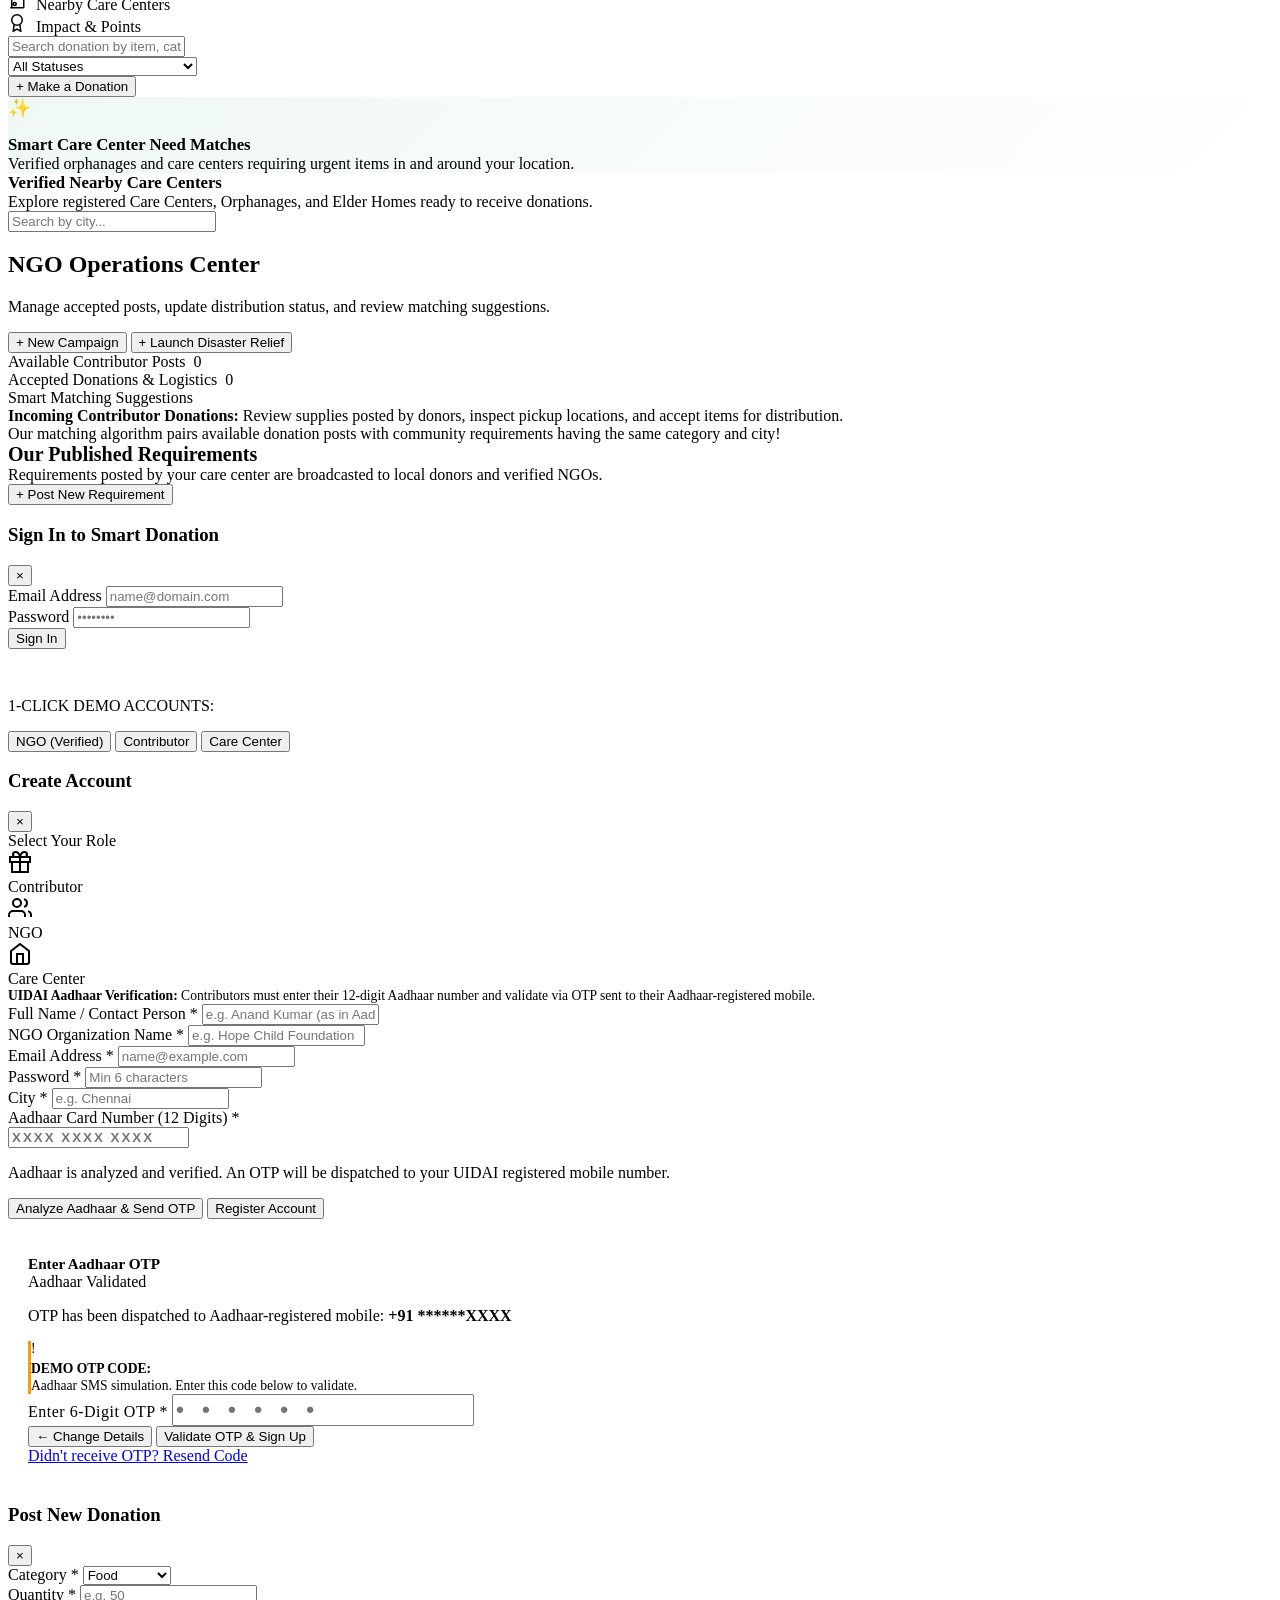
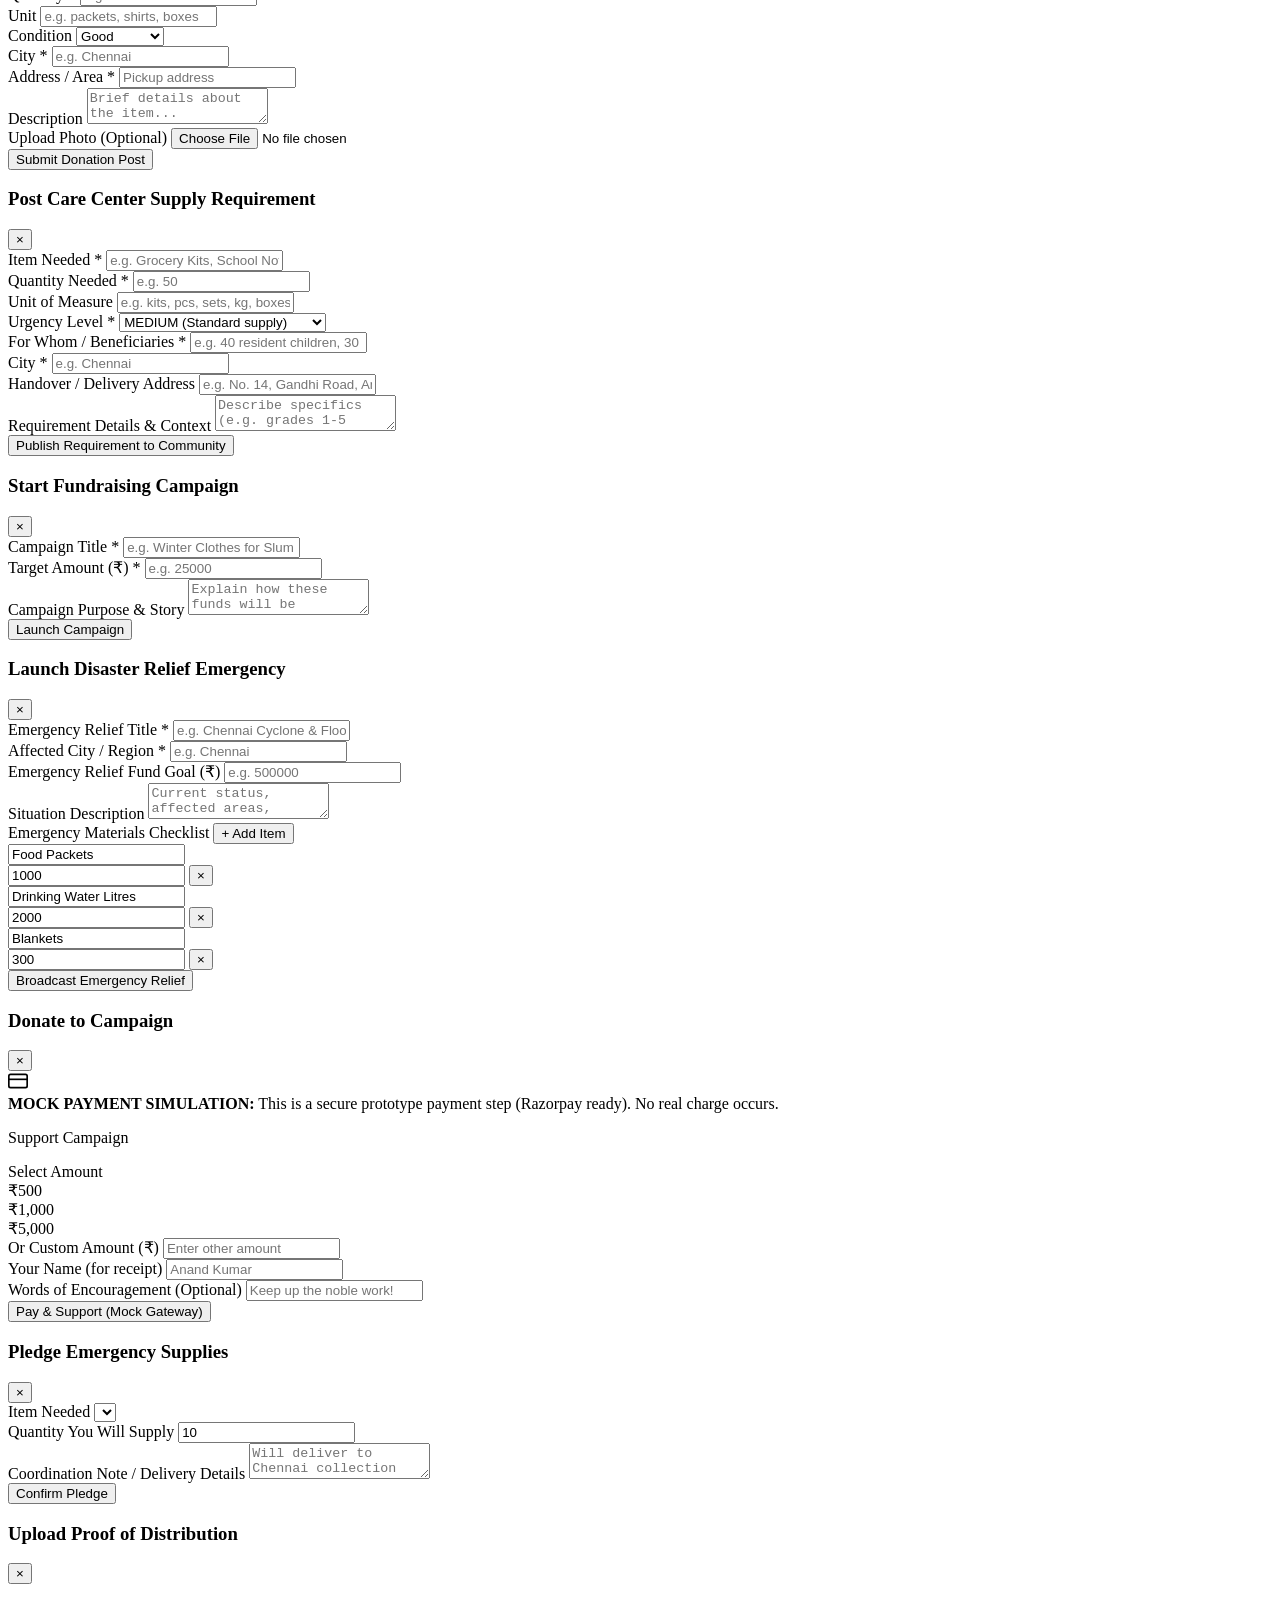
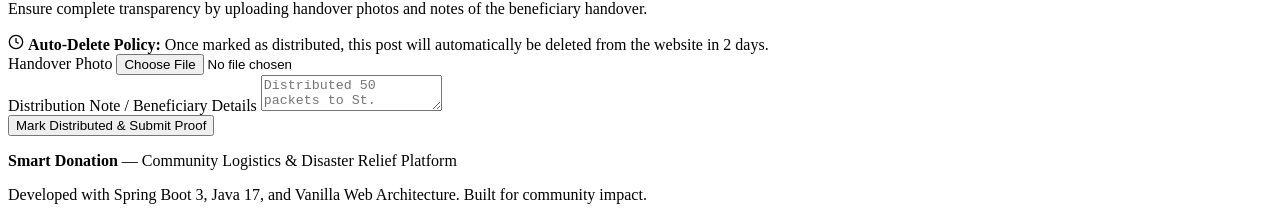
==== commit b66c9e4a: "4th  commit" ====
--- a/src/main/resources/static/index.html
+++ b/src/main/resources/static/index.html
@@ -3,13 +3,13 @@
 <head>
   <meta charset="UTF-8" />
   <meta name="viewport" content="width=device-width, initial-scale=1.0" />
-  <title>Smart Donation — Community Logistics & Disaster Relief Platform</title>
-  <meta name="description" content="Smart Donation connects Contributors, NGOs, and Orphanages/Care Centers with transparent tracking, smart matching, and disaster relief." />
+  <title>Hand2Heart — Give with Purpose | Community Logistics Platform</title>
+  <meta name="description" content="Hand2Heart connects Contributors, NGOs, and Care Centers with transparent tracking, smart matching, and emergency relief." />
   <link rel="preconnect" href="https://fonts.googleapis.com">
   <link rel="preconnect" href="https://fonts.gstatic.com" crossorigin>
   <link href="https://fonts.googleapis.com/css2?family=Poppins:ital,wght@0,300;0,400;0,500;0,600;0,700;0,800;0,900;1,400;1,600&display=swap" rel="stylesheet">
   <link rel="stylesheet" href="/css/style.css" />
-  <link rel="icon" href="data:image/svg+xml,<svg xmlns='http://www.w3.org/2000/svg' viewBox='0 0 24 24' fill='%234f46e5'><path d='M12 21.35l-1.45-1.32C5.4 15.36 2 12.28 2 8.5 2 5.42 4.42 3 7.5 3c1.74 0 3.41.81 4.5 2.09C13.09 3.81 14.76 3 16.5 3 19.58 3 22 5.42 22 8.5c0 3.78-3.4 6.86-8.55 11.54L12 21.35z'/></svg>">
+  <link rel="icon" href="data:image/svg+xml,<svg xmlns='http://www.w3.org/2000/svg' viewBox='0 0 24 24' fill='%23154734'><path d='M12 21.35l-1.45-1.32C5.4 15.36 2 12.28 2 8.5 2 5.42 4.42 3 7.5 3c1.74 0 3.41.81 4.5 2.09C13.09 3.81 14.76 3 16.5 3 19.58 3 22 5.42 22 8.5c0 3.78-3.4 6.86-8.55 11.54L12 21.35z'/></svg>">
 </head>
 <body>
 
@@ -24,7 +24,10 @@
     <div class="navbar-inner">
       <a href="javascript:void(0)" onclick="navigateTo('home')" class="navbar-brand">
         <div class="brand-icon"><svg width="22" height="22" viewBox="0 0 24 24" fill="none" stroke="#ffffff" stroke-width="2" stroke-linecap="round" stroke-linejoin="round"><path d="M20.84 4.61a5.5 5.5 0 0 0-7.78 0L12 5.67l-1.06-1.06a5.5 5.5 0 0 0-7.78 7.78l1.06 1.06L12 21.23l7.78-7.78 1.06-1.06a5.5 5.5 0 0 0 0-7.78z"></path></svg></div>
-        <span>Smart Donation</span>
+        <div>
+          <span style="display:block; line-height: 1.1; font-weight: 800; font-size: 1.25rem;">Hand2Heart</span>
+          <span style="display:block; font-size: 0.62rem; font-weight: 700; letter-spacing: 0.12em; color: #64748b; text-transform: uppercase;">Give with Purpose</span>
+        </div>
       </a>
 
       <nav class="navbar-nav">
@@ -318,18 +321,100 @@
       
       <!-- 1. Contributor Dashboard -->
       <div id="dash-contributor" class="role-dashboard hidden">
-        <div class="flex justify-between items-center mb-4 flex-wrap gap-2">
-          <div>
-            <h2>Contributor Dashboard</h2>
-            <p class="text-muted">Track your donations through the 4-stage logistics pipeline.</p>
-          </div>
-          <button class="btn btn-primary" onclick="openModal('modal-create-donation')">+ New Donation Post</button>
-        </div>
-
-        <h3 class="mb-2">My Donations</h3>
-        <div id="contributor-my-donations">
+        
+        <!-- Contributor Profile Overview & Impact Metrics Header -->
+        <div id="contributor-profile-header" class="mb-4">
           <div class="page-loading"><div class="spinner"></div></div>
         </div>
+
+        <!-- Live Emergency Relief Operations Alert -->
+        <div id="contributor-emergency-alert" class="mb-4 hidden"></div>
+
+        <!-- Contributor Workspace Navigation Tabs -->
+        <div class="tabs mb-4 flex-wrap">
+          <div id="tab-btn-contrib-tracking" class="tab active" onclick="switchContributorTab('tracking')">
+            <svg width="18" height="18" viewBox="0 0 24 24" fill="none" stroke="currentColor" stroke-width="2" style="margin-right: 6px;"><polyline points="20 6 9 17 4 12"/></svg>
+            Donation Tracking <span id="contrib-tracking-badge" class="badge badge-primary text-xs ml-1">0</span>
+          </div>
+          <div id="tab-btn-contrib-matches" class="tab" onclick="switchContributorTab('matches')">
+            <svg width="18" height="18" viewBox="0 0 24 24" fill="none" stroke="currentColor" stroke-width="2" style="margin-right: 6px;"><polygon points="12 2 15.09 8.26 22 9.27 17 14.14 18.18 21.02 12 17.77 5.82 21.02 7 14.14 2 9.27 8.91 8.26 12 2"/></svg>
+            Care Center Need Matches <span id="contrib-matches-badge" class="badge badge-warning text-xs ml-1">0</span>
+          </div>
+          <div id="tab-btn-contrib-carecenters" class="tab" onclick="switchContributorTab('carecenters')">
+            <svg width="18" height="18" viewBox="0 0 24 24" fill="none" stroke="currentColor" stroke-width="2" style="margin-right: 6px;"><path d="M3 21h18M5 21V7l8-4 8 4v14M9 10a2 2 0 1 0 0-4 2 2 0 0 0 0 4zm0 8a2 2 0 1 0 0-4 2 2 0 0 0 0 4z"/></svg>
+            Nearby Care Centers
+          </div>
+          <div id="tab-btn-contrib-rewards" class="tab" onclick="switchContributorTab('rewards')">
+            <svg width="18" height="18" viewBox="0 0 24 24" fill="none" stroke="currentColor" stroke-width="2" style="margin-right: 6px;"><circle cx="12" cy="8" r="7"/><polyline points="8.21 13.89 7 23 12 20 17 23 15.79 13.88"/></svg>
+            Impact & Points
+          </div>
+        </div>
+
+        <!-- Tab 1: Donation Tracking Workspace -->
+        <div id="contrib-tab-tracking" class="contrib-tab-content">
+          <div class="card mb-3 p-3">
+            <div class="flex justify-between items-center gap-2 flex-wrap">
+              <div class="flex-1" style="min-width: 260px;">
+                <input type="text" id="contrib-search-tracking" class="form-control" placeholder="Search donation by item, category, or recipient..." oninput="filterContributorTracking()" />
+              </div>
+              <div style="min-width: 200px;">
+                <select id="contrib-filter-status" class="form-control" onchange="filterContributorTracking()">
+                  <option value="">All Statuses</option>
+                  <option value="POSTED">1. Posted (Waiting for NGO)</option>
+                  <option value="ACCEPTED">2. Accepted by NGO</option>
+                  <option value="COLLECTED">3. In Transit (Collected)</option>
+                  <option value="DISTRIBUTED">4. Delivered to Care Center</option>
+                </select>
+              </div>
+              <button class="btn btn-primary" onclick="openModal('modal-create-donation')">+ Make a Donation</button>
+            </div>
+          </div>
+          <div id="contributor-my-donations">
+            <div class="page-loading"><div class="spinner"></div></div>
+          </div>
+        </div>
+
+        <!-- Tab 2: Need-Based Recommendations Engine -->
+        <div id="contrib-tab-matches" class="contrib-tab-content hidden">
+          <div class="card mb-3 p-3" style="background: linear-gradient(135deg, rgba(232, 245, 238, 0.7) 0%, rgba(255, 255, 255, 0.95) 100%); border-left: 4px solid var(--accent);">
+            <div class="flex items-center gap-2">
+              <div class="brand-icon" style="width: 38px; height: 38px; font-size: 1.15rem;">✨</div>
+              <div>
+                <h3 style="margin: 0; font-size: 1.05rem; font-weight: 700;">Smart Care Center Need Matches</h3>
+                <p class="text-xs text-muted" style="margin: 0;">Verified orphanages and care centers requiring urgent items in and around your location.</p>
+              </div>
+            </div>
+          </div>
+          <div id="contributor-need-matches">
+            <div class="page-loading"><div class="spinner"></div></div>
+          </div>
+        </div>
+
+        <!-- Tab 3: Nearby Care Centers Directory -->
+        <div id="contrib-tab-carecenters" class="contrib-tab-content hidden">
+          <div class="card mb-3 p-3">
+            <div class="flex justify-between items-center flex-wrap gap-2">
+              <div>
+                <h3 style="margin: 0; font-size: 1.05rem; font-weight: 700;">Verified Nearby Care Centers</h3>
+                <p class="text-xs text-muted" style="margin: 0;">Explore registered Care Centers, Orphanages, and Elder Homes ready to receive donations.</p>
+              </div>
+              <div class="flex gap-1">
+                <input type="text" id="contrib-filter-carecenter-city" class="form-control" placeholder="Search by city..." oninput="loadNearbyCareCenters(this.value)" style="width: 200px;" />
+              </div>
+            </div>
+          </div>
+          <div id="contributor-nearby-carecenters" class="grid-2">
+            <div class="page-loading"><div class="spinner"></div></div>
+          </div>
+        </div>
+
+        <!-- Tab 4: Impact Points & Rewards -->
+        <div id="contrib-tab-rewards" class="contrib-tab-content hidden">
+          <div id="contributor-points-view">
+            <div class="page-loading"><div class="spinner"></div></div>
+          </div>
+        </div>
+
       </div>
 
       <!-- 2. NGO Dashboard -->
@@ -388,17 +473,20 @@
         </div>
       </div>
 
-      <!-- 3. Consumer Dashboard -->
+      <!-- 3. Care Center / Consumer Dashboard -->
       <div id="dash-consumer" class="role-dashboard hidden">
-        <div class="flex justify-between items-center mb-4 flex-wrap gap-2">
+        <div id="carecenter-profile-header" class="mb-4">
+          <!-- Rendered dynamically by loadConsumerDashboard() -->
+        </div>
+
+        <div class="flex justify-between items-center mb-3 flex-wrap gap-2">
           <div>
-            <h2>Care Center / Consumer Dashboard</h2>
-            <p class="text-muted">Request supplies for your shelter, care center, or orphanage.</p>
-          </div>
-          <button class="btn btn-primary" onclick="openModal('modal-create-requirement')">+ Post Requirement</button>
-        </div>
-
-        <h3 class="mb-2">My Requirement Posts</h3>
+            <h3 style="margin: 0; font-size: 1.25rem;">Our Published Requirements</h3>
+            <p class="text-muted text-xs" style="margin: 0;">Requirements posted by your care center are broadcasted to local donors and verified NGOs.</p>
+          </div>
+          <button class="btn btn-primary" onclick="openCareCenterRequirementModal()">+ Post New Requirement</button>
+        </div>
+
         <div id="consumer-my-requirements">
           <div class="page-loading"><div class="spinner"></div></div>
         </div>
@@ -647,43 +735,59 @@
   <div id="modal-create-requirement" class="modal-overlay">
     <div class="modal">
       <div class="modal-header">
-        <h3 class="modal-title">Post Community Requirement</h3>
+        <h3 class="modal-title">Post Care Center Supply Requirement</h3>
         <button class="modal-close" onclick="closeModal('modal-create-requirement')">×</button>
       </div>
       <div class="modal-body">
         <form id="form-create-requirement">
           <div class="form-group">
             <label class="form-label">Item Needed <span class="required">*</span></label>
-            <input type="text" name="item" class="form-control" required placeholder="e.g. 50 School Notebooks or Rice bags" />
+            <input type="text" name="item" class="form-control" required placeholder="e.g. Grocery Kits, School Notebooks, Warm Blankets, Pulses" />
           </div>
 
           <div class="form-row">
             <div class="form-group">
-              <label class="form-label">Quantity <span class="required">*</span></label>
-              <input type="text" name="quantity" class="form-control" required placeholder="e.g. 50 pcs or 100 kg" />
-            </div>
-            <div class="form-group">
-              <label class="form-label">Urgency <span class="required">*</span></label>
+              <label class="form-label">Quantity Needed <span class="required">*</span></label>
+              <input type="number" min="1" name="quantityNeeded" class="form-control" required placeholder="e.g. 50" />
+            </div>
+            <div class="form-group">
+              <label class="form-label">Unit of Measure</label>
+              <input type="text" name="unit" class="form-control" placeholder="e.g. kits, pcs, sets, kg, boxes" />
+            </div>
+          </div>
+
+          <div class="form-row">
+            <div class="form-group">
+              <label class="form-label">Urgency Level <span class="required">*</span></label>
               <select name="urgency" class="form-control" required>
-                <option value="HIGH">HIGH (Immediate)</option>
-                <option value="MEDIUM">MEDIUM</option>
-                <option value="LOW">LOW</option>
+                <option value="HIGH">HIGH (Urgent immediate need)</option>
+                <option value="MEDIUM" selected>MEDIUM (Standard supply)</option>
+                <option value="LOW">LOW (Flexible timing)</option>
               </select>
             </div>
+            <div class="form-group">
+              <label class="form-label">For Whom / Beneficiaries <span class="required">*</span></label>
+              <input type="text" name="forWhom" class="form-control" required placeholder="e.g. 40 resident children, 30 elderly residents" />
+            </div>
           </div>
 
           <div class="form-row">
             <div class="form-group">
-              <label class="form-label">For Whom <span class="required">*</span></label>
-              <input type="text" name="forWhom" class="form-control" required placeholder="e.g. 35 Orphanage Kids" />
-            </div>
-            <div class="form-group">
               <label class="form-label">City <span class="required">*</span></label>
-              <input type="text" name="city" class="form-control" required placeholder="e.g. Chennai" />
-            </div>
-          </div>
-
-          <button type="submit" class="btn btn-primary btn-full">Publish Requirement</button>
+              <input type="text" name="city" id="req-city-input" class="form-control" required placeholder="e.g. Chennai" />
+            </div>
+            <div class="form-group">
+              <label class="form-label">Handover / Delivery Address</label>
+              <input type="text" name="address" id="req-address-input" class="form-control" placeholder="e.g. No. 14, Gandhi Road, Anna Nagar" />
+            </div>
+          </div>
+
+          <div class="form-group">
+            <label class="form-label">Requirement Details & Context</label>
+            <textarea name="description" class="form-control" rows="2" placeholder="Describe specifics (e.g. grades 1-5 notebooks, unopened cooking oil, etc.)..."></textarea>
+          </div>
+
+          <button type="submit" class="btn btn-primary btn-full">Publish Requirement to Community</button>
         </form>
       </div>
     </div>
@@ -865,7 +969,12 @@
         <button class="modal-close" onclick="closeModal('modal-proof-distribution')">×</button>
       </div>
       <div class="modal-body">
-        <p class="text-sm text-muted mb-3">Ensure complete transparency by uploading handover photos and notes of the beneficiary handover.</p>
+        <p class="text-sm text-muted mb-2">Ensure complete transparency by uploading handover photos and notes of the beneficiary handover.</p>
+        
+        <div class="alert alert-warning p-2 mb-3 text-xs flex items-center gap-2">
+          <svg width="16" height="16" viewBox="0 0 24 24" fill="none" stroke="currentColor" stroke-width="2" style="flex-shrink:0;"><circle cx="12" cy="12" r="10"/><polyline points="12 6 12 12 16 14"/></svg>
+          <span><strong>Auto-Delete Policy:</strong> Once marked as distributed, this post will automatically be deleted from the website in 2 days.</span>
+        </div>
         
         <div class="form-group">
           <label class="form-label">Handover Photo</label>
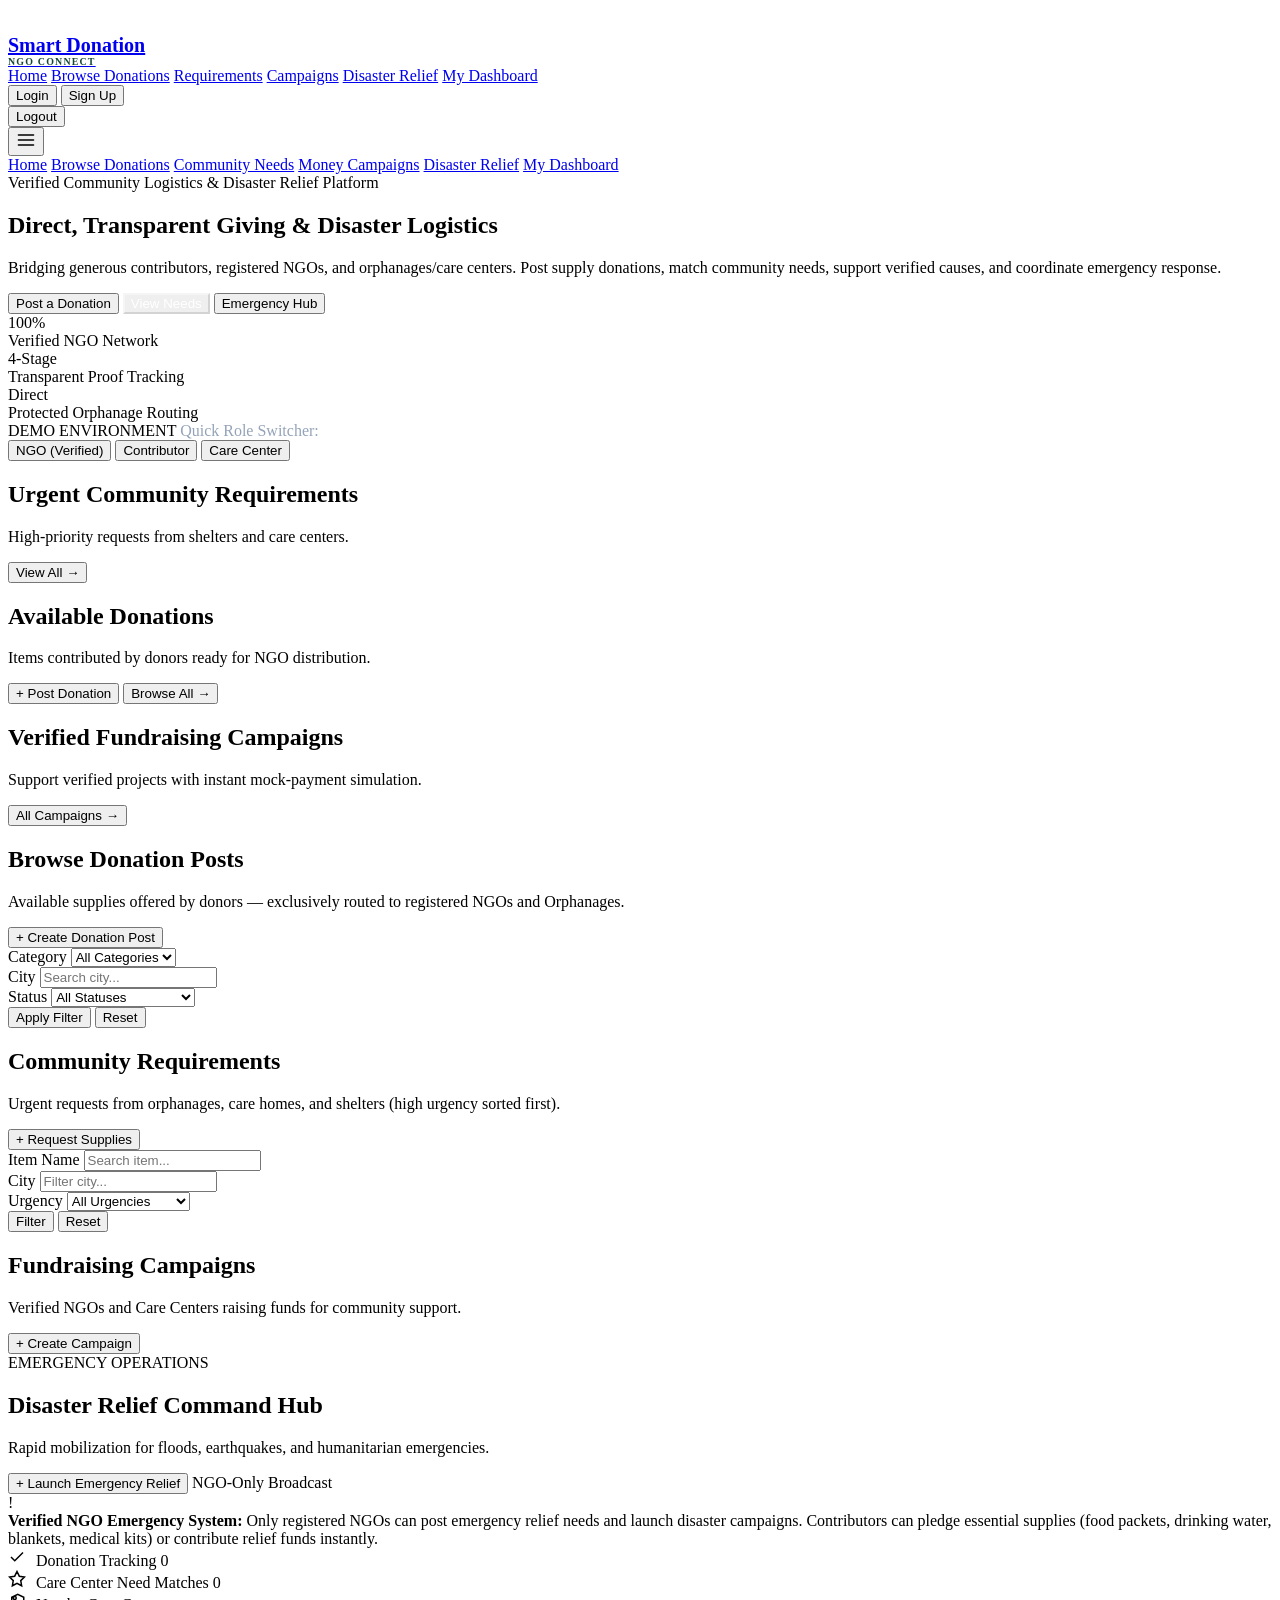
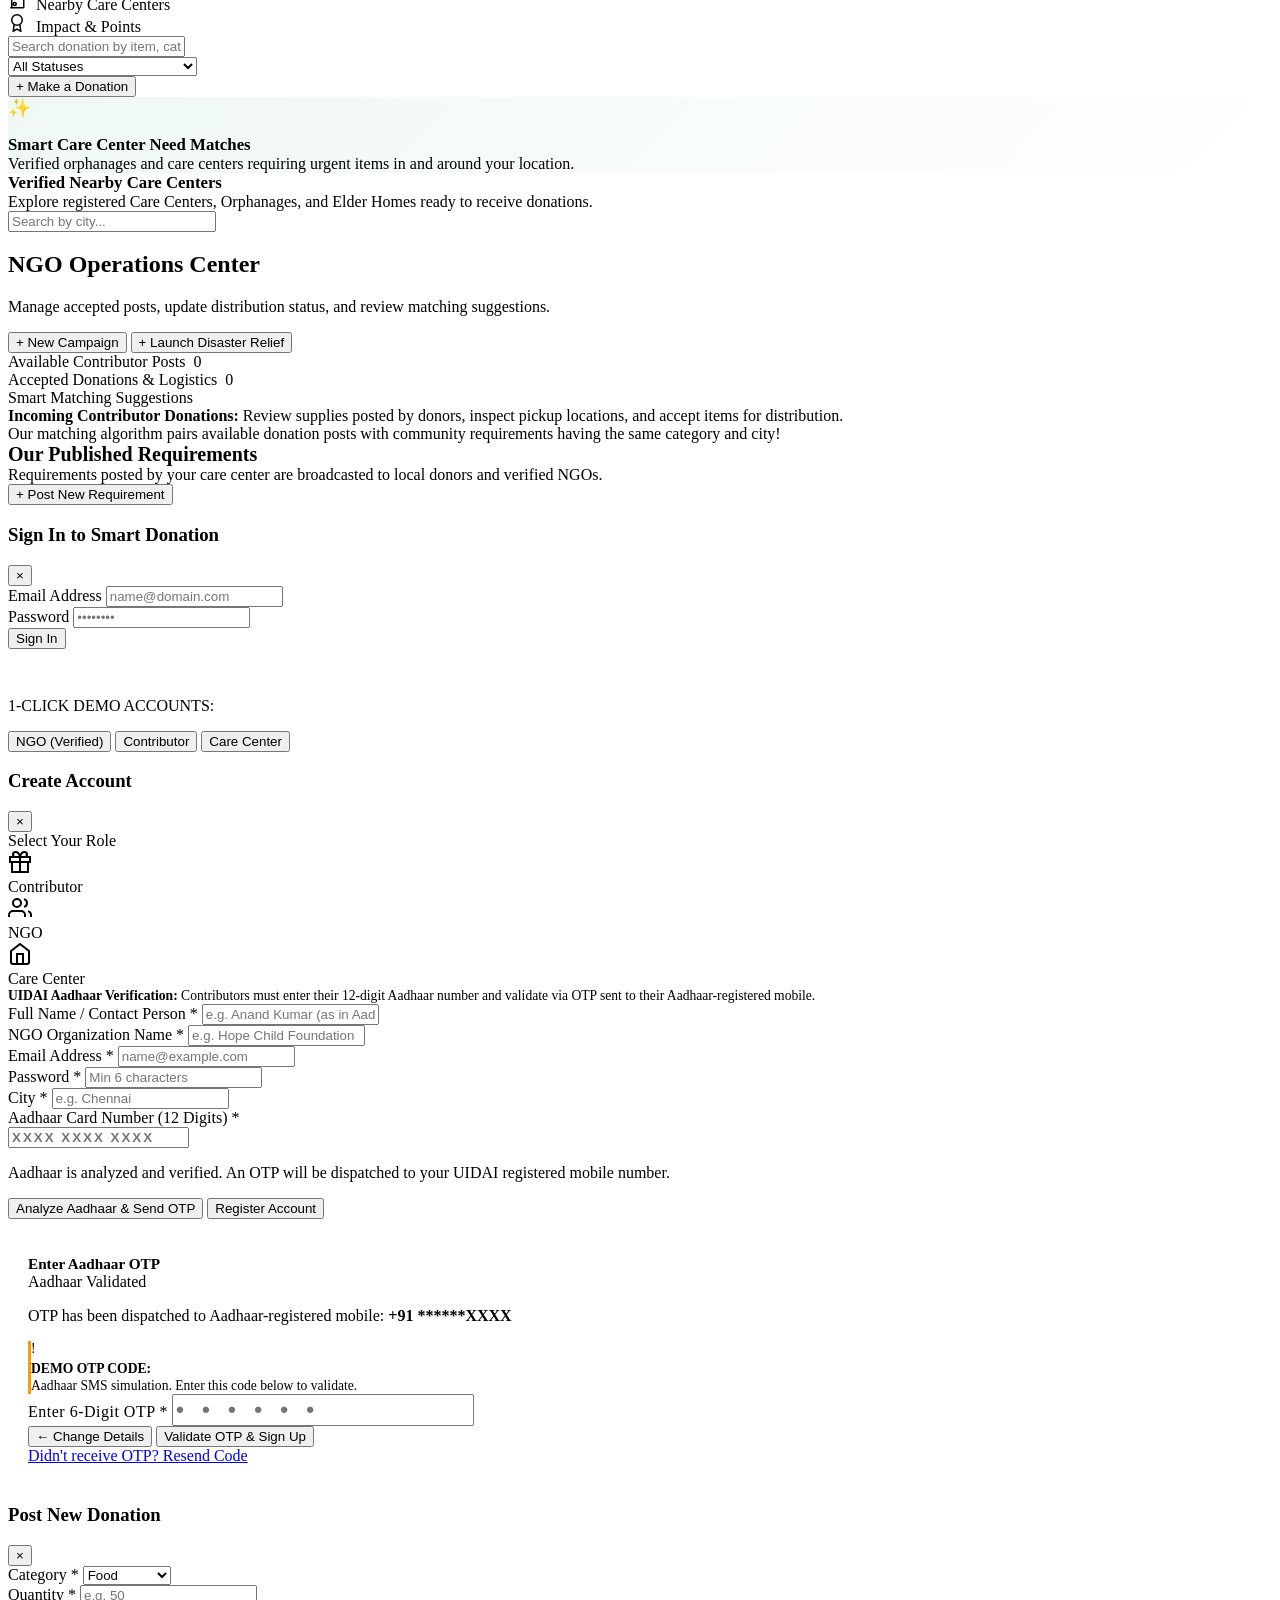
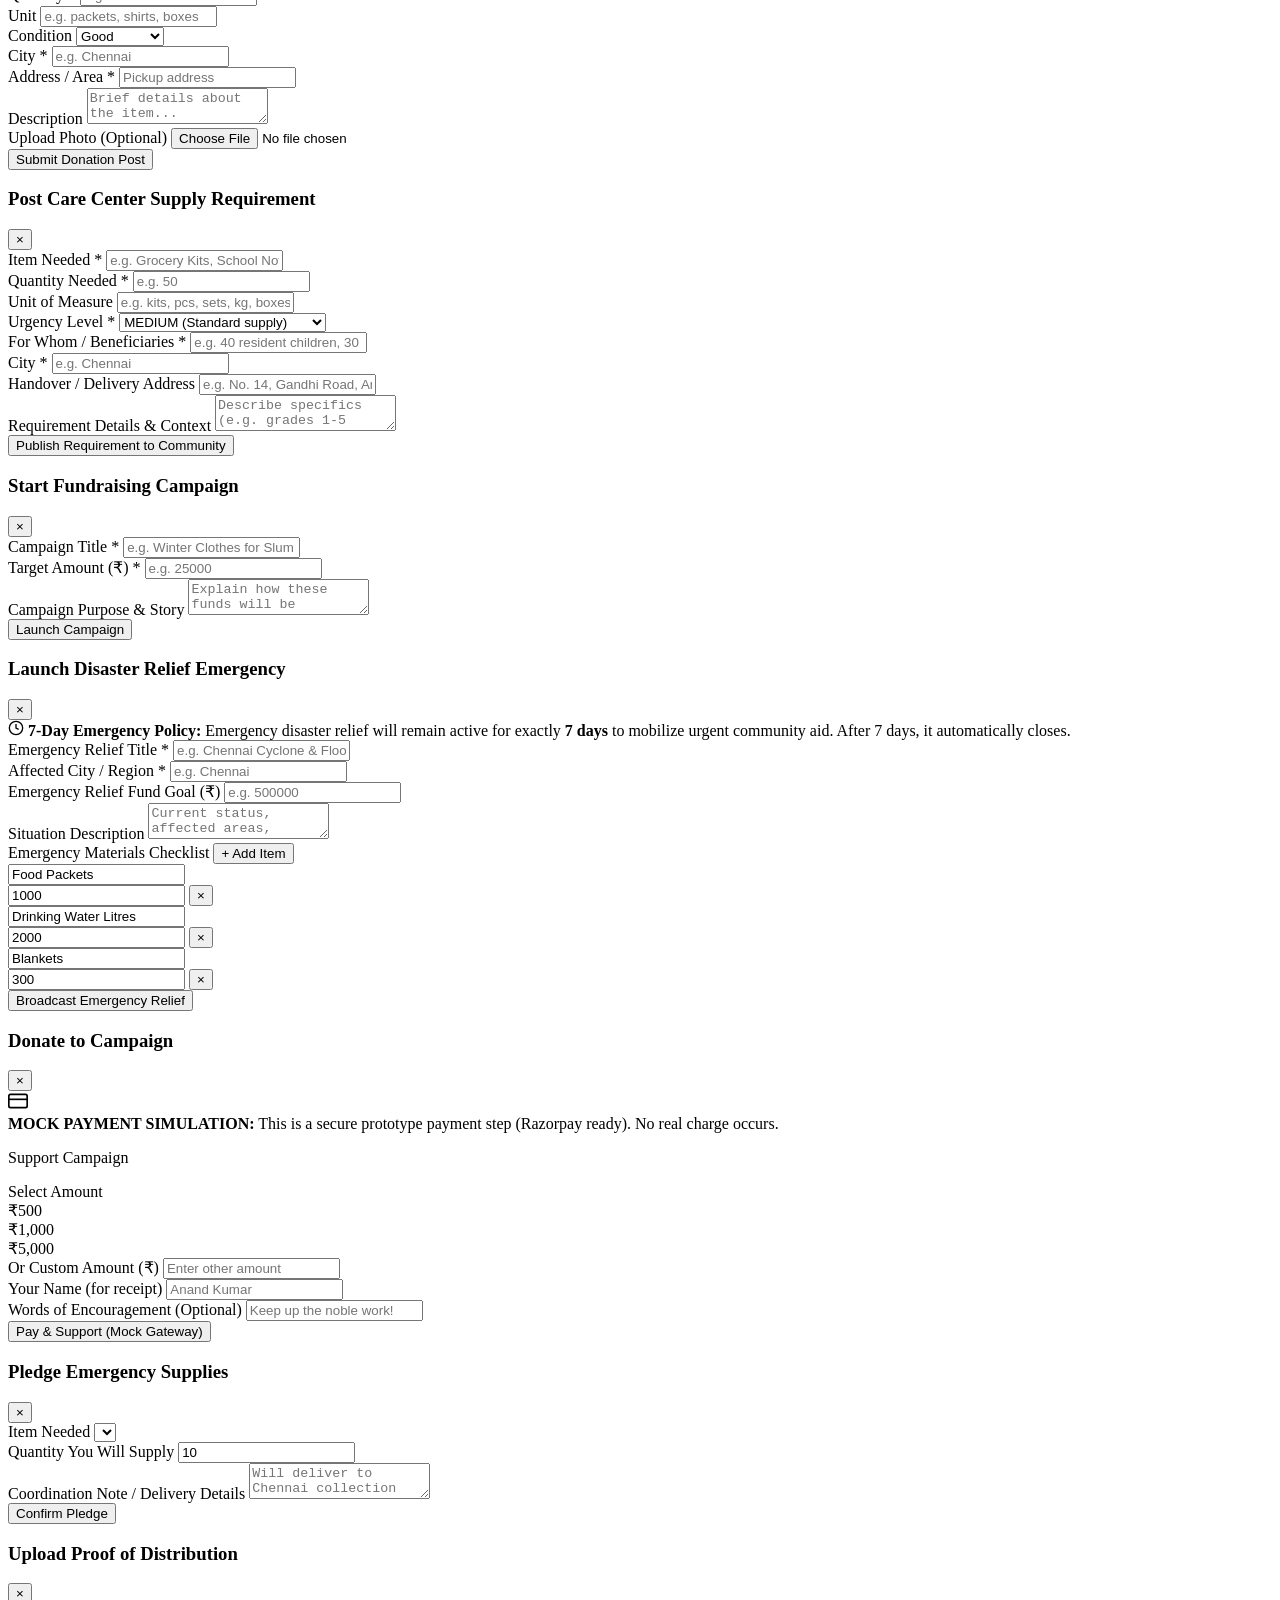
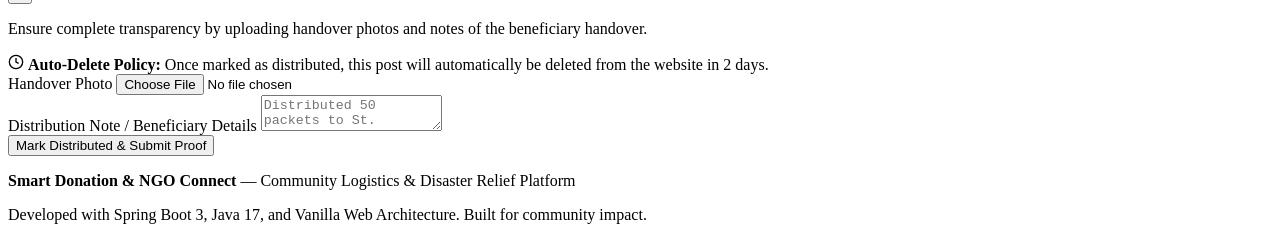
==== commit 13aa99a7: "5th commit" ====
--- a/src/main/resources/static/index.html
+++ b/src/main/resources/static/index.html
@@ -3,8 +3,8 @@
 <head>
   <meta charset="UTF-8" />
   <meta name="viewport" content="width=device-width, initial-scale=1.0" />
-  <title>Hand2Heart — Give with Purpose | Community Logistics Platform</title>
-  <meta name="description" content="Hand2Heart connects Contributors, NGOs, and Care Centers with transparent tracking, smart matching, and emergency relief." />
+  <title>Smart Donation & NGO Connect | Community Logistics Platform</title>
+  <meta name="description" content="Smart Donation & NGO Connect links Contributors, NGOs, and Care Centers with transparent tracking, smart matching, and emergency relief." />
   <link rel="preconnect" href="https://fonts.googleapis.com">
   <link rel="preconnect" href="https://fonts.gstatic.com" crossorigin>
   <link href="https://fonts.googleapis.com/css2?family=Poppins:ital,wght@0,300;0,400;0,500;0,600;0,700;0,800;0,900;1,400;1,600&display=swap" rel="stylesheet">
@@ -25,8 +25,8 @@
       <a href="javascript:void(0)" onclick="navigateTo('home')" class="navbar-brand">
         <div class="brand-icon"><svg width="22" height="22" viewBox="0 0 24 24" fill="none" stroke="#ffffff" stroke-width="2" stroke-linecap="round" stroke-linejoin="round"><path d="M20.84 4.61a5.5 5.5 0 0 0-7.78 0L12 5.67l-1.06-1.06a5.5 5.5 0 0 0-7.78 7.78l1.06 1.06L12 21.23l7.78-7.78 1.06-1.06a5.5 5.5 0 0 0 0-7.78z"></path></svg></div>
         <div>
-          <span style="display:block; line-height: 1.1; font-weight: 800; font-size: 1.25rem;">Hand2Heart</span>
-          <span style="display:block; font-size: 0.62rem; font-weight: 700; letter-spacing: 0.12em; color: #64748b; text-transform: uppercase;">Give with Purpose</span>
+          <span style="display:block; line-height: 1.1; font-weight: 800; font-size: 1.25rem;">Smart Donation</span>
+          <span style="display:block; font-size: 0.62rem; font-weight: 700; letter-spacing: 0.12em; color: #154734; text-transform: uppercase;">NGO CONNECT</span>
         </div>
       </a>
 
@@ -831,6 +831,10 @@
         <button class="modal-close" onclick="closeModal('modal-create-disaster')">×</button>
       </div>
       <div class="modal-body">
+        <div class="alert alert-warning p-2 mb-3 text-xs flex items-center gap-2">
+          <svg width="16" height="16" viewBox="0 0 24 24" fill="none" stroke="currentColor" stroke-width="2" style="flex-shrink:0;"><circle cx="12" cy="12" r="10"/><polyline points="12 6 12 12 16 14"/></svg>
+          <span><strong>7-Day Emergency Policy:</strong> Emergency disaster relief will remain active for exactly <strong>7 days</strong> to mobilize urgent community aid. After 7 days, it automatically closes.</span>
+        </div>
         <form id="form-create-disaster">
           <div class="form-group">
             <label class="form-label">Emergency Relief Title <span class="required">*</span></label>
@@ -994,7 +998,7 @@
   <!-- Footer -->
   <footer>
     <div class="container">
-      <p class="mb-1"><strong>Smart Donation</strong> — Community Logistics & Disaster Relief Platform</p>
+      <p class="mb-1"><strong>Smart Donation & NGO Connect</strong> — Community Logistics & Disaster Relief Platform</p>
       <p class="text-light text-xs">Developed with Spring Boot 3, Java 17, and Vanilla Web Architecture. Built for community impact.</p>
     </div>
   </footer>
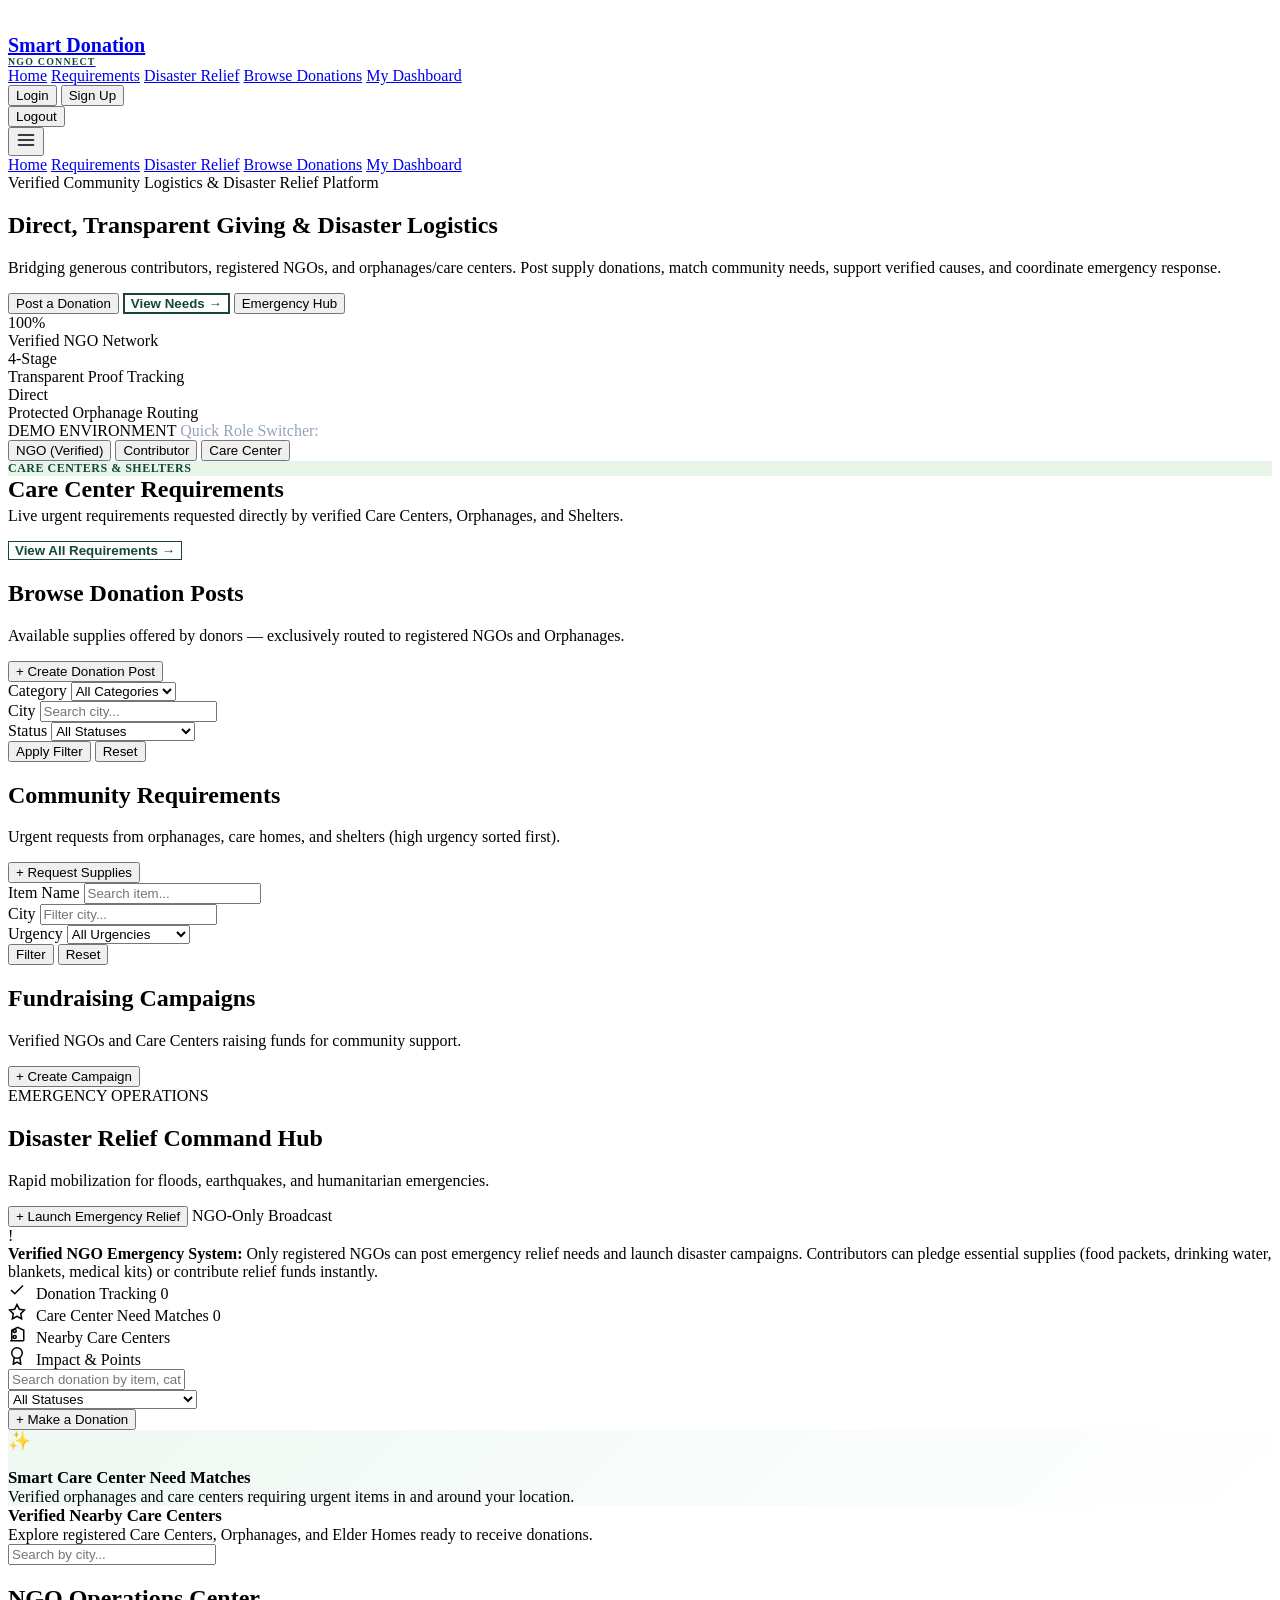
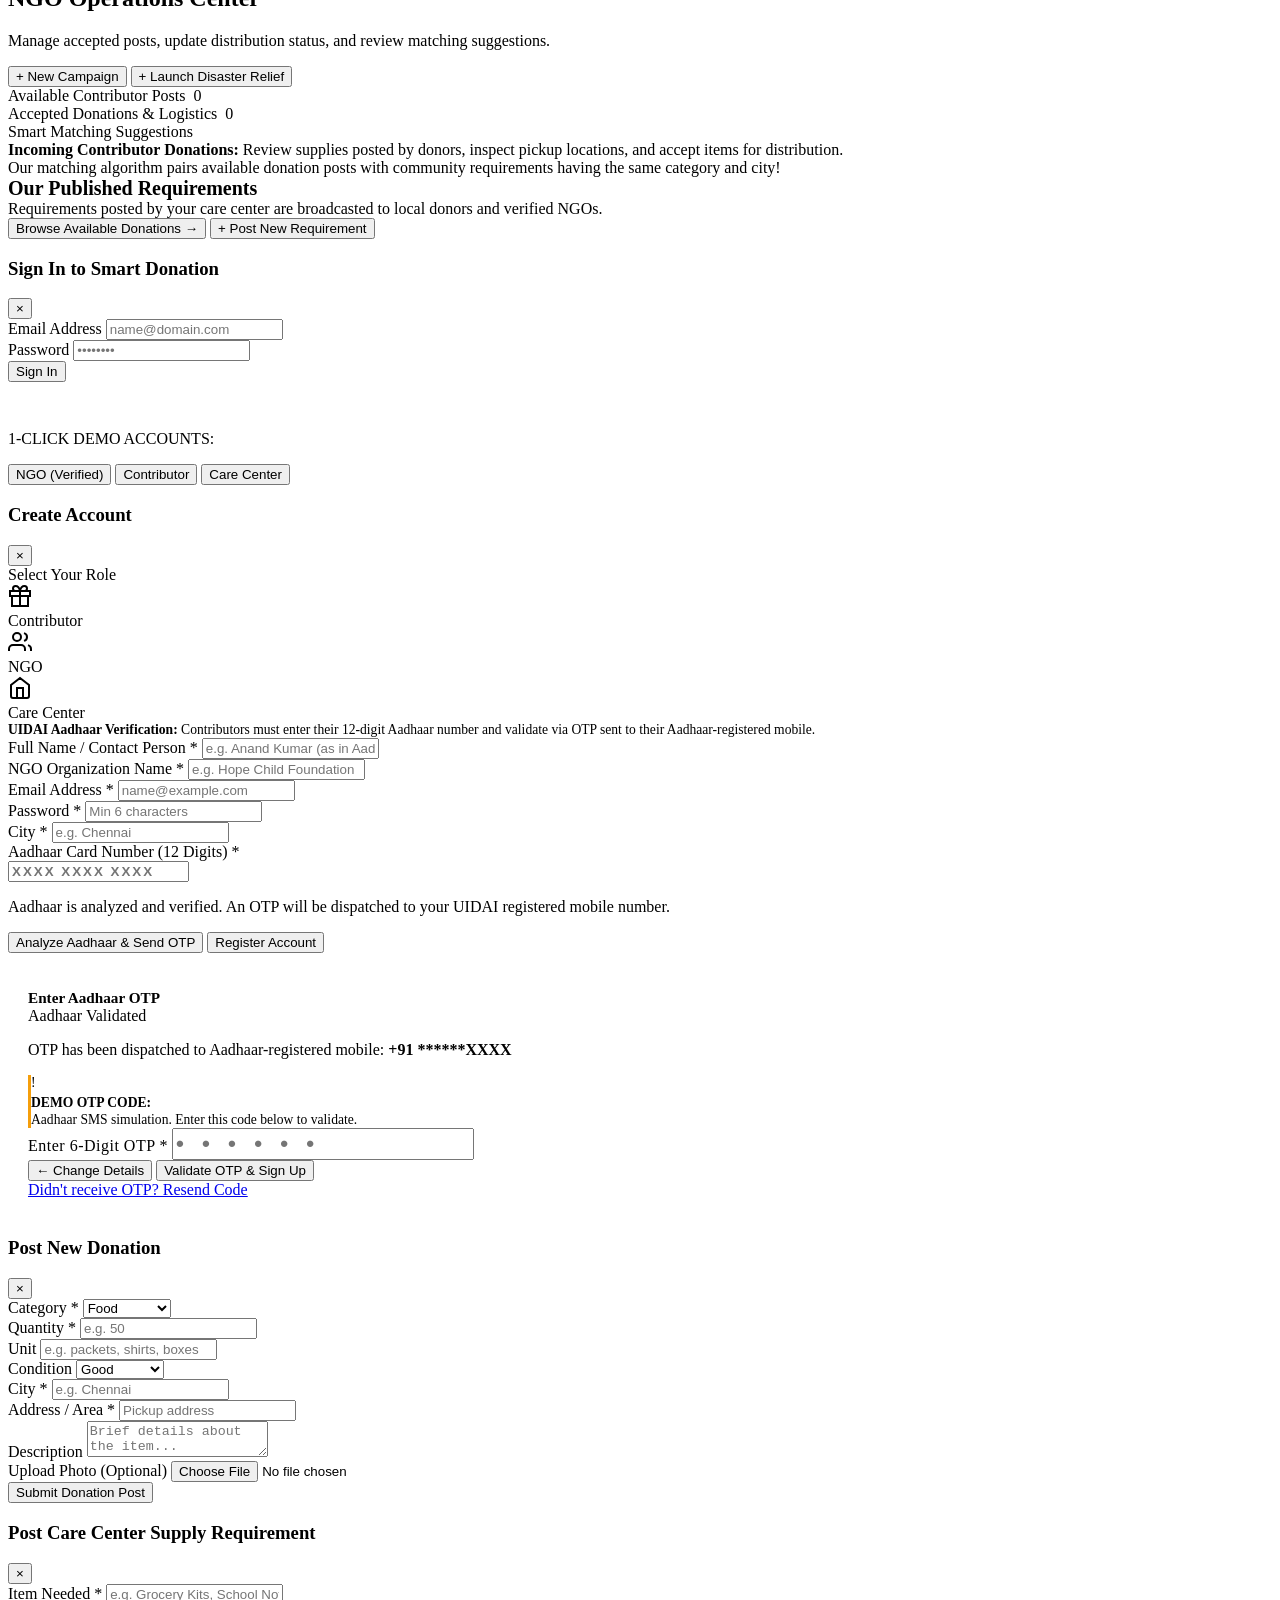
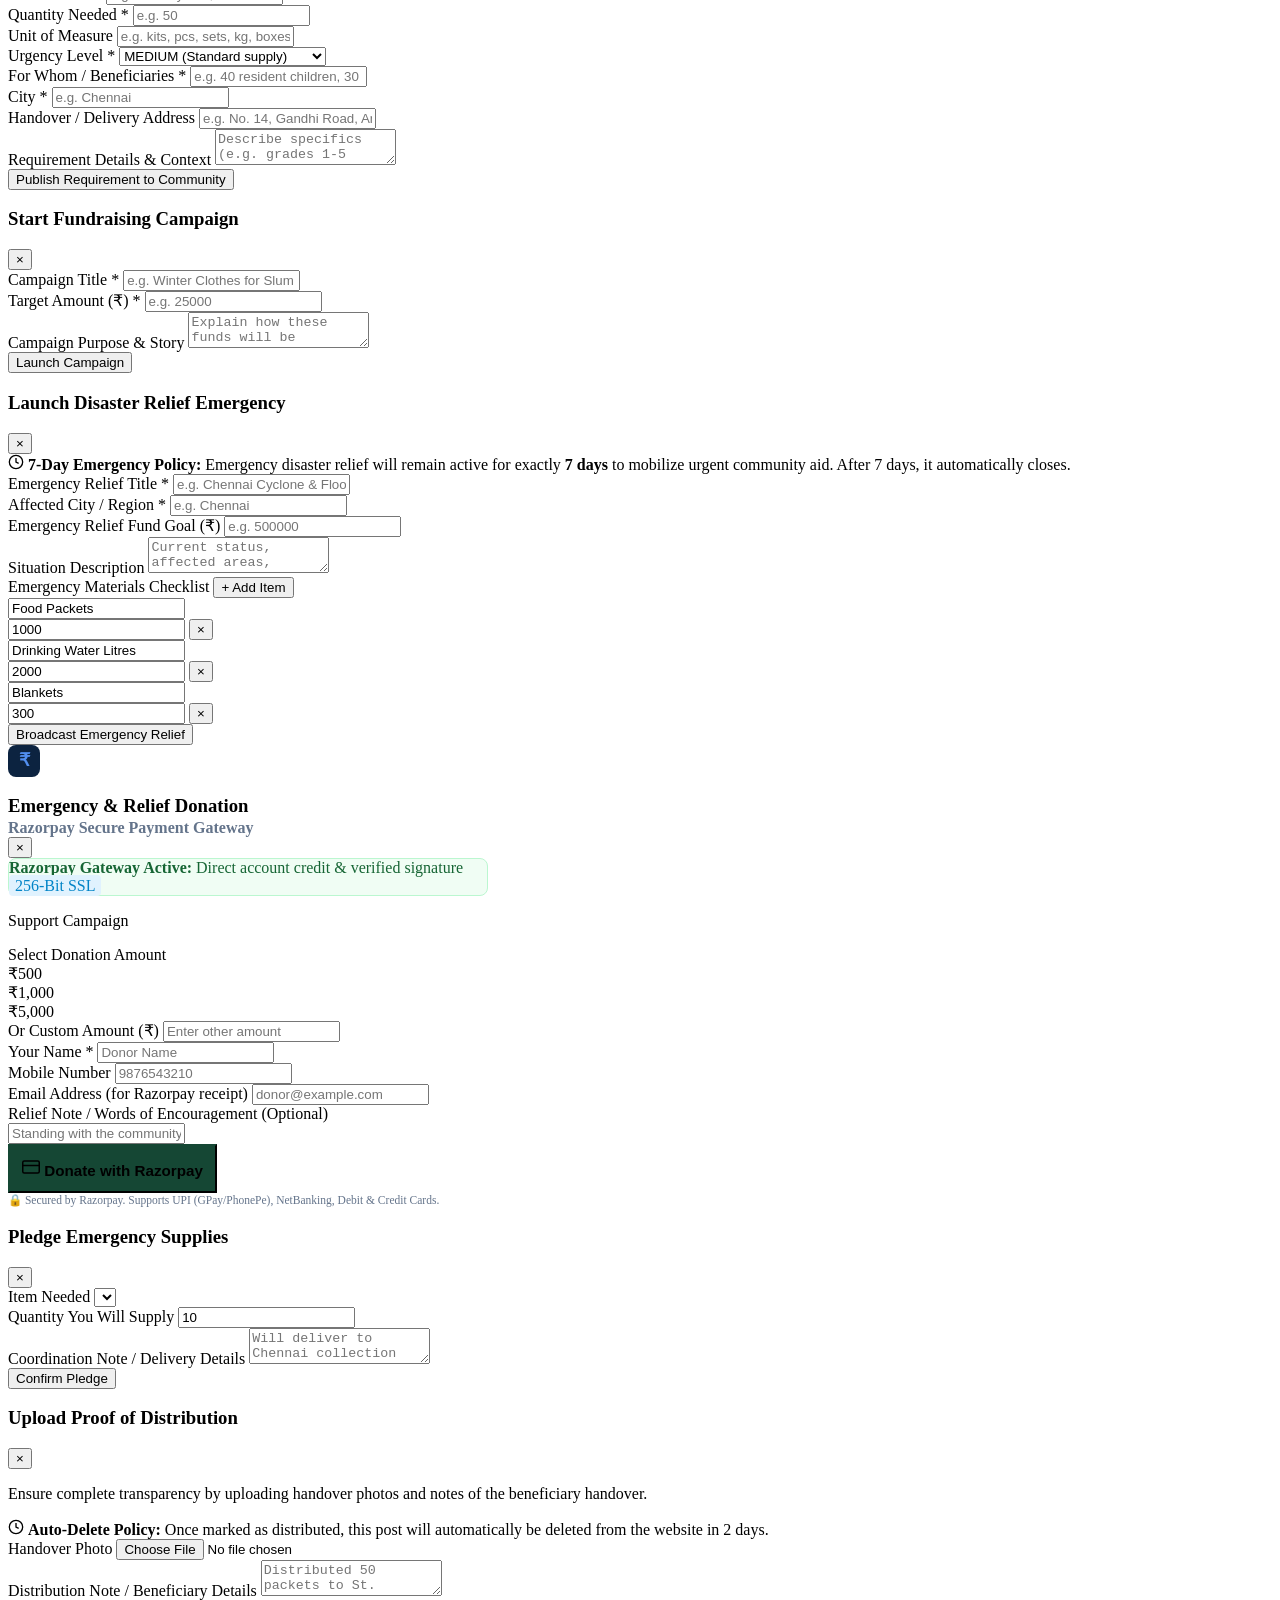
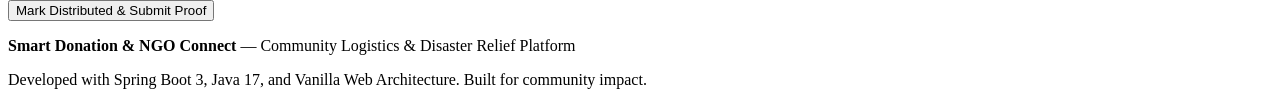
==== commit 65b4ffdd: "6th commit" ====
--- a/src/main/resources/static/index.html
+++ b/src/main/resources/static/index.html
@@ -10,6 +10,8 @@
   <link href="https://fonts.googleapis.com/css2?family=Poppins:ital,wght@0,300;0,400;0,500;0,600;0,700;0,800;0,900;1,400;1,600&display=swap" rel="stylesheet">
   <link rel="stylesheet" href="/css/style.css" />
   <link rel="icon" href="data:image/svg+xml,<svg xmlns='http://www.w3.org/2000/svg' viewBox='0 0 24 24' fill='%23154734'><path d='M12 21.35l-1.45-1.32C5.4 15.36 2 12.28 2 8.5 2 5.42 4.42 3 7.5 3c1.74 0 3.41.81 4.5 2.09C13.09 3.81 14.76 3 16.5 3 19.58 3 22 5.42 22 8.5c0 3.78-3.4 6.86-8.55 11.54L12 21.35z'/></svg>">
+  <!-- Official Razorpay Checkout Library -->
+  <script src="https://checkout.razorpay.com/v1/checkout.js"></script>
 </head>
 <body>
 
@@ -22,7 +24,7 @@
   <!-- Main Navigation Bar -->
   <header class="navbar">
     <div class="navbar-inner">
-      <a href="javascript:void(0)" onclick="navigateTo('home')" class="navbar-brand">
+      <a href="javascript:void(0)" onclick="clickHome()" class="navbar-brand">
         <div class="brand-icon"><svg width="22" height="22" viewBox="0 0 24 24" fill="none" stroke="#ffffff" stroke-width="2" stroke-linecap="round" stroke-linejoin="round"><path d="M20.84 4.61a5.5 5.5 0 0 0-7.78 0L12 5.67l-1.06-1.06a5.5 5.5 0 0 0-7.78 7.78l1.06 1.06L12 21.23l7.78-7.78 1.06-1.06a5.5 5.5 0 0 0 0-7.78z"></path></svg></div>
         <div>
           <span style="display:block; line-height: 1.1; font-weight: 800; font-size: 1.25rem;">Smart Donation</span>
@@ -31,11 +33,10 @@
       </a>
 
       <nav class="navbar-nav">
-        <a href="javascript:void(0)" data-view="home" class="active" onclick="navigateTo('home')">Home</a>
-        <a href="javascript:void(0)" data-view="donations" onclick="navigateTo('donations')">Browse Donations</a>
+        <a href="javascript:void(0)" data-view="home" class="active" onclick="clickHome()">Home</a>
         <a href="javascript:void(0)" data-view="requirements" onclick="navigateTo('requirements')">Requirements</a>
-        <a href="javascript:void(0)" data-view="campaigns" onclick="navigateTo('campaigns')">Campaigns</a>
         <a href="javascript:void(0)" data-view="disaster" onclick="navigateTo('disaster')">Disaster Relief</a>
+        <a href="javascript:void(0)" id="nav-donations-link" data-view="donations" class="hidden" onclick="navigateTo('donations')">Browse Donations</a>
         <a href="javascript:void(0)" id="nav-dashboard-link" data-view="dashboard" class="hidden" onclick="navigateTo('dashboard')">My Dashboard</a>
       </nav>
 
@@ -60,12 +61,11 @@
 
   <!-- Mobile Dropdown Navigation -->
   <div id="mobile-menu" class="mobile-menu hidden">
-    <a href="javascript:void(0)" onclick="navigateTo('home'); closeMobileMenu();" class="py-2">Home</a>
-    <a href="javascript:void(0)" onclick="navigateTo('donations'); closeMobileMenu();" class="py-2">Browse Donations</a>
-    <a href="javascript:void(0)" onclick="navigateTo('requirements'); closeMobileMenu();" class="py-2">Community Needs</a>
-    <a href="javascript:void(0)" onclick="navigateTo('campaigns'); closeMobileMenu();" class="py-2">Money Campaigns</a>
+    <a href="javascript:void(0)" onclick="clickHome(); closeMobileMenu();" class="py-2">Home</a>
+    <a href="javascript:void(0)" onclick="navigateTo('requirements'); closeMobileMenu();" class="py-2">Requirements</a>
     <a href="javascript:void(0)" onclick="navigateTo('disaster'); closeMobileMenu();" class="py-2">Disaster Relief</a>
-    <a href="javascript:void(0)" onclick="navigateTo('dashboard'); closeMobileMenu();" class="py-2">My Dashboard</a>
+    <a href="javascript:void(0)" id="mobile-nav-donations" onclick="navigateTo('donations'); closeMobileMenu();" class="py-2 hidden">Browse Donations</a>
+    <a href="javascript:void(0)" id="mobile-nav-dashboard" onclick="navigateTo('dashboard'); closeMobileMenu();" class="py-2 hidden">My Dashboard</a>
   </div>
 
   <main>
@@ -87,7 +87,7 @@
           </p>
           <div class="hero-actions">
             <button class="btn btn-lg btn-primary" onclick="openModal('modal-create-donation')">Post a Donation</button>
-            <button class="btn btn-lg btn-outline" style="color:white; border-color:rgba(255,255,255,0.4);" onclick="navigateTo('requirements')">View Needs</button>
+            <button class="btn btn-lg btn-outline" style="color: #154734; border: 2px solid #154734; font-weight: 700; background: #ffffff;" onclick="navigateTo('requirements')">View Needs →</button>
             <button class="btn btn-lg btn-danger" onclick="navigateTo('disaster')">Emergency Hub</button>
           </div>
 
@@ -123,49 +123,19 @@
         </div>
       </div>
 
-      <!-- Urgent Community Requirements Section -->
+      <!-- Care Center Urgent Requirements Section -->
       <div class="section container">
-        <div class="flex justify-between items-center mb-3">
+        <div class="flex justify-between items-center mb-3 flex-wrap gap-2">
           <div>
-            <h2 class="section-title">Urgent Community Requirements</h2>
-            <p class="section-subtitle">High-priority requests from shelters and care centers.</p>
-          </div>
-          <button class="btn btn-sm btn-outline" onclick="navigateTo('requirements')">View All →</button>
+            <div class="badge badge-success mb-1" style="font-size: 0.75rem; letter-spacing: 0.5px; font-weight: 700; background: #e8f5e9; color: #154734;">CARE CENTERS & SHELTERS</div>
+            <h2 class="section-title" style="margin: 0;">Care Center Requirements</h2>
+            <p class="section-subtitle" style="margin-top: 4px;">Live urgent requirements requested directly by verified Care Centers, Orphanages, and Shelters.</p>
+          </div>
+          <div class="flex gap-2">
+            <button class="btn btn-sm btn-outline" style="color: #154734; border: 1.5px solid #154734; font-weight: 600; background: #ffffff;" onclick="navigateTo('requirements')">View All Requirements →</button>
+          </div>
         </div>
         <div id="home-urgent-reqs" class="grid-3">
-          <div class="page-loading"><div class="spinner"></div></div>
-        </div>
-      </div>
-
-      <!-- Latest Available Donations Section -->
-      <div class="section" style="background: var(--surface);">
-        <div class="container">
-          <div class="flex justify-between items-center mb-3">
-            <div>
-              <h2 class="section-title">Available Donations</h2>
-              <p class="section-subtitle">Items contributed by donors ready for NGO distribution.</p>
-            </div>
-            <div class="flex gap-1">
-              <button class="btn btn-sm btn-primary" onclick="openModal('modal-create-donation')">+ Post Donation</button>
-              <button class="btn btn-sm btn-outline" onclick="navigateTo('donations')">Browse All →</button>
-            </div>
-          </div>
-          <div id="home-recent-donations" class="grid-3">
-            <div class="page-loading"><div class="spinner"></div></div>
-          </div>
-        </div>
-      </div>
-
-      <!-- Featured Campaigns Section -->
-      <div class="section container">
-        <div class="flex justify-between items-center mb-3">
-          <div>
-            <h2 class="section-title">Verified Fundraising Campaigns</h2>
-            <p class="section-subtitle">Support verified projects with instant mock-payment simulation.</p>
-          </div>
-          <button class="btn btn-sm btn-outline" onclick="navigateTo('campaigns')">All Campaigns →</button>
-        </div>
-        <div id="home-featured-campaigns" class="grid-3">
           <div class="page-loading"><div class="spinner"></div></div>
         </div>
       </div>
@@ -484,7 +454,10 @@
             <h3 style="margin: 0; font-size: 1.25rem;">Our Published Requirements</h3>
             <p class="text-muted text-xs" style="margin: 0;">Requirements posted by your care center are broadcasted to local donors and verified NGOs.</p>
           </div>
-          <button class="btn btn-primary" onclick="openCareCenterRequirementModal()">+ Post New Requirement</button>
+          <div class="flex gap-1 flex-wrap">
+            <button class="btn btn-outline" onclick="navigateTo('donations')">Browse Available Donations →</button>
+            <button class="btn btn-primary" onclick="openCareCenterRequirementModal()">+ Post New Requirement</button>
+          </div>
         </div>
 
         <div id="consumer-my-requirements">
@@ -893,23 +866,32 @@
     </div>
   </div>
 
-  <!-- Modal: Mock Payment Donation -->
+  <!-- Modal: Razorpay Payment Donation -->
   <div id="modal-donate-money" class="modal-overlay">
-    <div class="modal">
+    <div class="modal" style="max-width: 480px;">
       <div class="modal-header">
-        <h3 class="modal-title">Donate to Campaign</h3>
+        <div class="flex items-center gap-2">
+          <div style="width: 32px; height: 32px; background: #0c2340; border-radius: 8px; display: flex; align-items: center; justify-content: center; color: #528ff0; font-weight: 800; font-size: 1.1rem;">₹</div>
+          <div>
+            <h3 class="modal-title" style="margin-bottom: 2px;">Emergency & Relief Donation</h3>
+            <span class="text-xs" style="color: #64748b; font-weight: 600;">Razorpay Secure Payment Gateway</span>
+          </div>
+        </div>
         <button class="modal-close" onclick="closeModal('modal-donate-money')">×</button>
       </div>
       <div class="modal-body">
-        <div class="mock-payment-notice">
-          <svg width="20" height="20" viewBox="0 0 24 24" fill="none" stroke="currentColor" stroke-width="2"><rect x="1" y="4" width="22" height="16" rx="2" ry="2"/><line x1="1" y1="10" x2="23" y2="10"/></svg>
-          <div><strong>MOCK PAYMENT SIMULATION:</strong> This is a secure prototype payment step (Razorpay ready). No real charge occurs.</div>
+        <div id="razorpay-status-badge" class="p-2 mb-3 text-xs flex items-center justify-between" style="background: #f0fdf4; border: 1px solid #bbf7d0; border-radius: 8px; color: #166534;">
+          <div class="flex items-center gap-2">
+            <span style="width: 8px; height: 8px; background: #16a34a; border-radius: 50%; box-shadow: 0 0 6px #16a34a;"></span>
+            <span><strong>Razorpay Gateway Active:</strong> Direct account credit & verified signature</span>
+          </div>
+          <span class="text-xs font-bold" style="color: #0284c7; background: #e0f2fe; padding: 2px 6px; border-radius: 4px;">256-Bit SSL</span>
         </div>
 
         <p class="text-sm font-semibold mb-2" id="donate-modal-campaign-title">Support Campaign</p>
 
-        <label class="form-label">Select Amount</label>
-        <div class="amount-grid">
+        <label class="form-label font-bold">Select Donation Amount</label>
+        <div class="amount-grid mb-2">
           <div class="amount-chip" data-amount="500" onclick="selectPresetAmount(500)">₹500</div>
           <div class="amount-chip selected" data-amount="1000" onclick="selectPresetAmount(1000)">₹1,000</div>
           <div class="amount-chip" data-amount="5000" onclick="selectPresetAmount(5000)">₹5,000</div>
@@ -917,22 +899,40 @@
 
         <input type="hidden" id="selected-donation-amount" value="1000" />
 
-        <div class="form-group">
+        <div class="form-group mb-2">
           <label class="form-label">Or Custom Amount (₹)</label>
           <input type="number" id="custom-donation-amount" class="form-control" placeholder="Enter other amount" oninput="handleCustomAmountChange(event)" />
         </div>
 
-        <div class="form-group">
-          <label class="form-label">Your Name (for receipt)</label>
-          <input type="text" id="donation-donor-name" class="form-control" placeholder="Anand Kumar" />
-        </div>
-
-        <div class="form-group">
-          <label class="form-label">Words of Encouragement (Optional)</label>
-          <input type="text" id="donation-donor-note" class="form-control" placeholder="Keep up the noble work!" />
-        </div>
-
-        <button id="btn-confirm-payment" class="btn btn-success btn-full" onclick="submitMockDonation()">Pay & Support (Mock Gateway)</button>
+        <div class="form-row mb-2">
+          <div class="form-group mb-0">
+            <label class="form-label">Your Name <span class="required">*</span></label>
+            <input type="text" id="donation-donor-name" class="form-control" placeholder="Donor Name" required />
+          </div>
+          <div class="form-group mb-0">
+            <label class="form-label">Mobile Number</label>
+            <input type="tel" id="donation-donor-phone" class="form-control" placeholder="9876543210" />
+          </div>
+        </div>
+
+        <div class="form-group mb-2">
+          <label class="form-label">Email Address (for Razorpay receipt)</label>
+          <input type="email" id="donation-donor-email" class="form-control" placeholder="donor@example.com" />
+        </div>
+
+        <div class="form-group mb-3">
+          <label class="form-label">Relief Note / Words of Encouragement (Optional)</label>
+          <input type="text" id="donation-donor-note" class="form-control" placeholder="Standing with the community!" />
+        </div>
+
+        <button id="btn-confirm-payment" class="btn btn-primary btn-full flex items-center justify-center gap-2" style="background: #154734; border-color: #154734; font-size: 0.95rem; font-weight: 700; padding: 12px;" onclick="initiateRazorpayPayment()">
+          <svg width="18" height="18" viewBox="0 0 24 24" fill="none" stroke="currentColor" stroke-width="2"><rect x="1" y="4" width="22" height="16" rx="2" ry="2"/><line x1="1" y1="10" x2="23" y2="10"/></svg>
+          <span>Donate with Razorpay</span>
+        </button>
+
+        <div class="text-center mt-2" style="font-size: 0.72rem; color: #64748b;">
+          🔒 Secured by Razorpay. Supports UPI (GPay/PhonePe), NetBanking, Debit & Credit Cards.
+        </div>
       </div>
     </div>
   </div>
